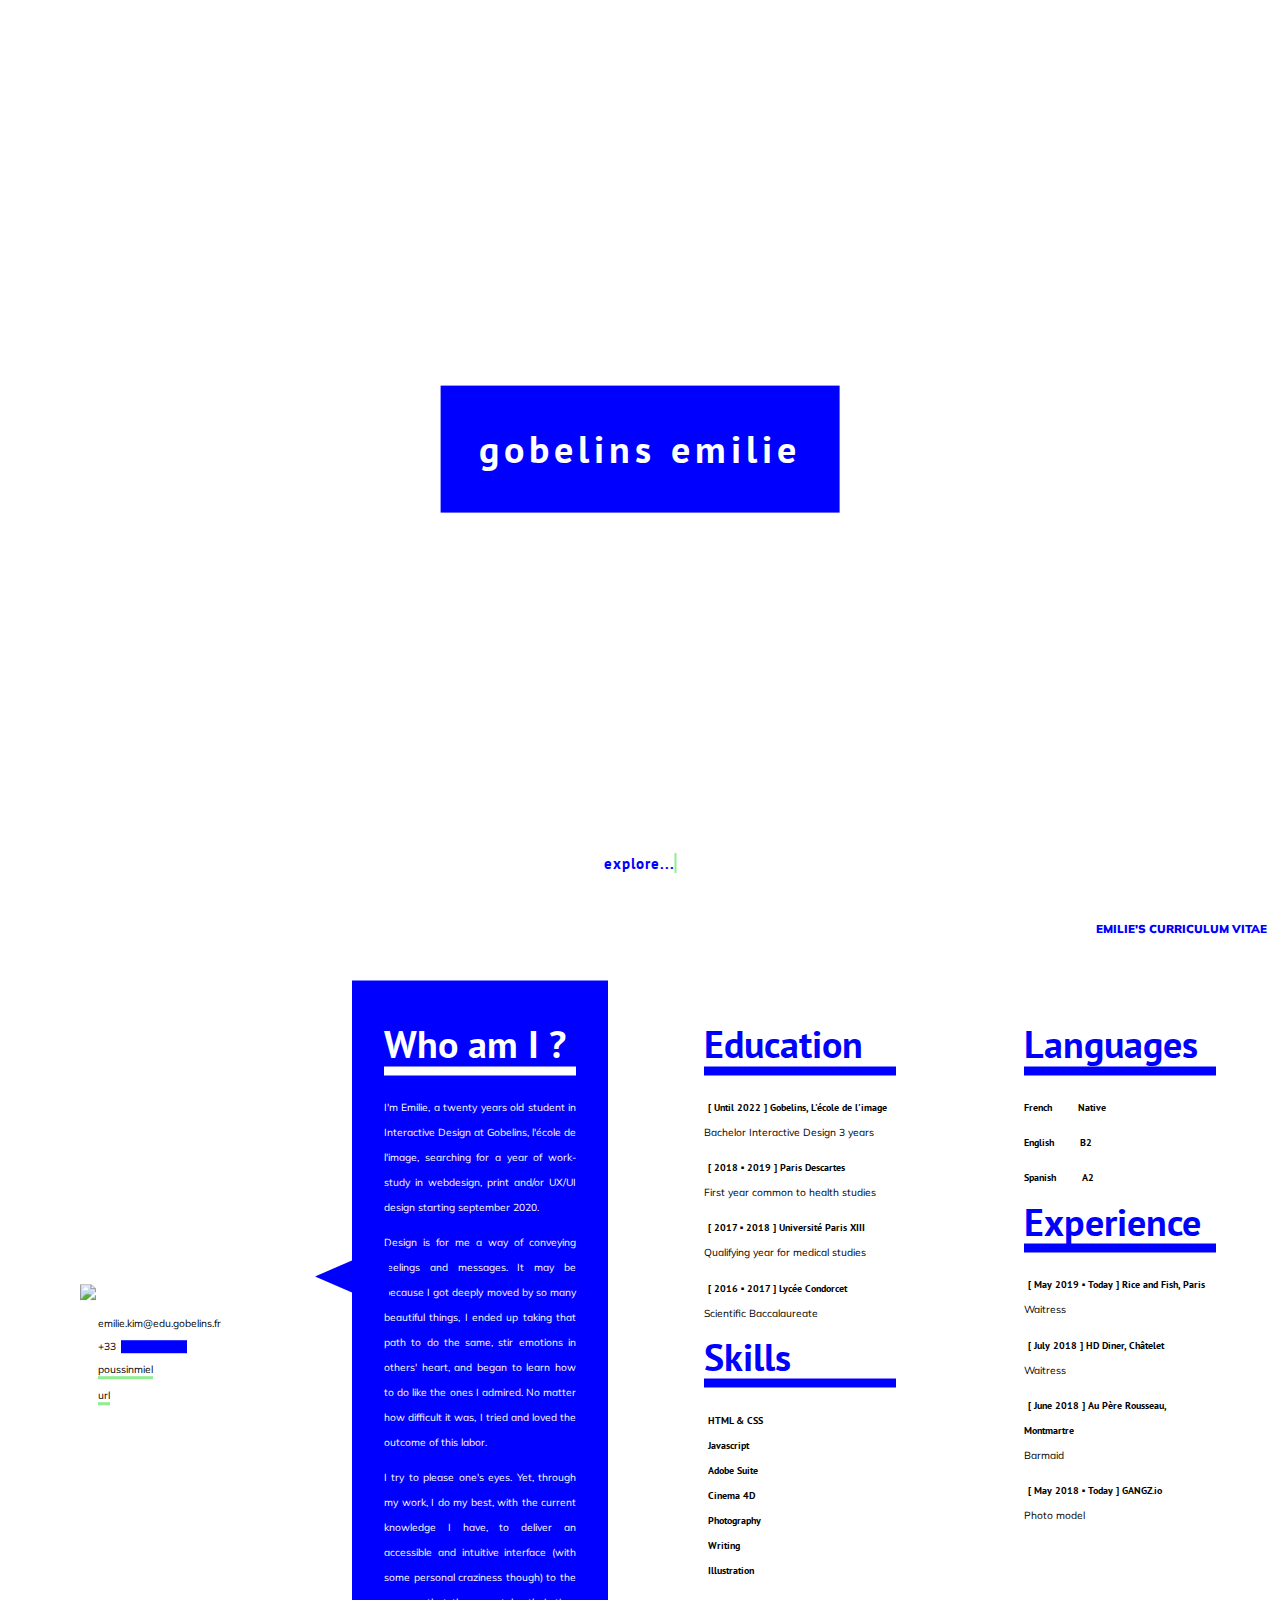
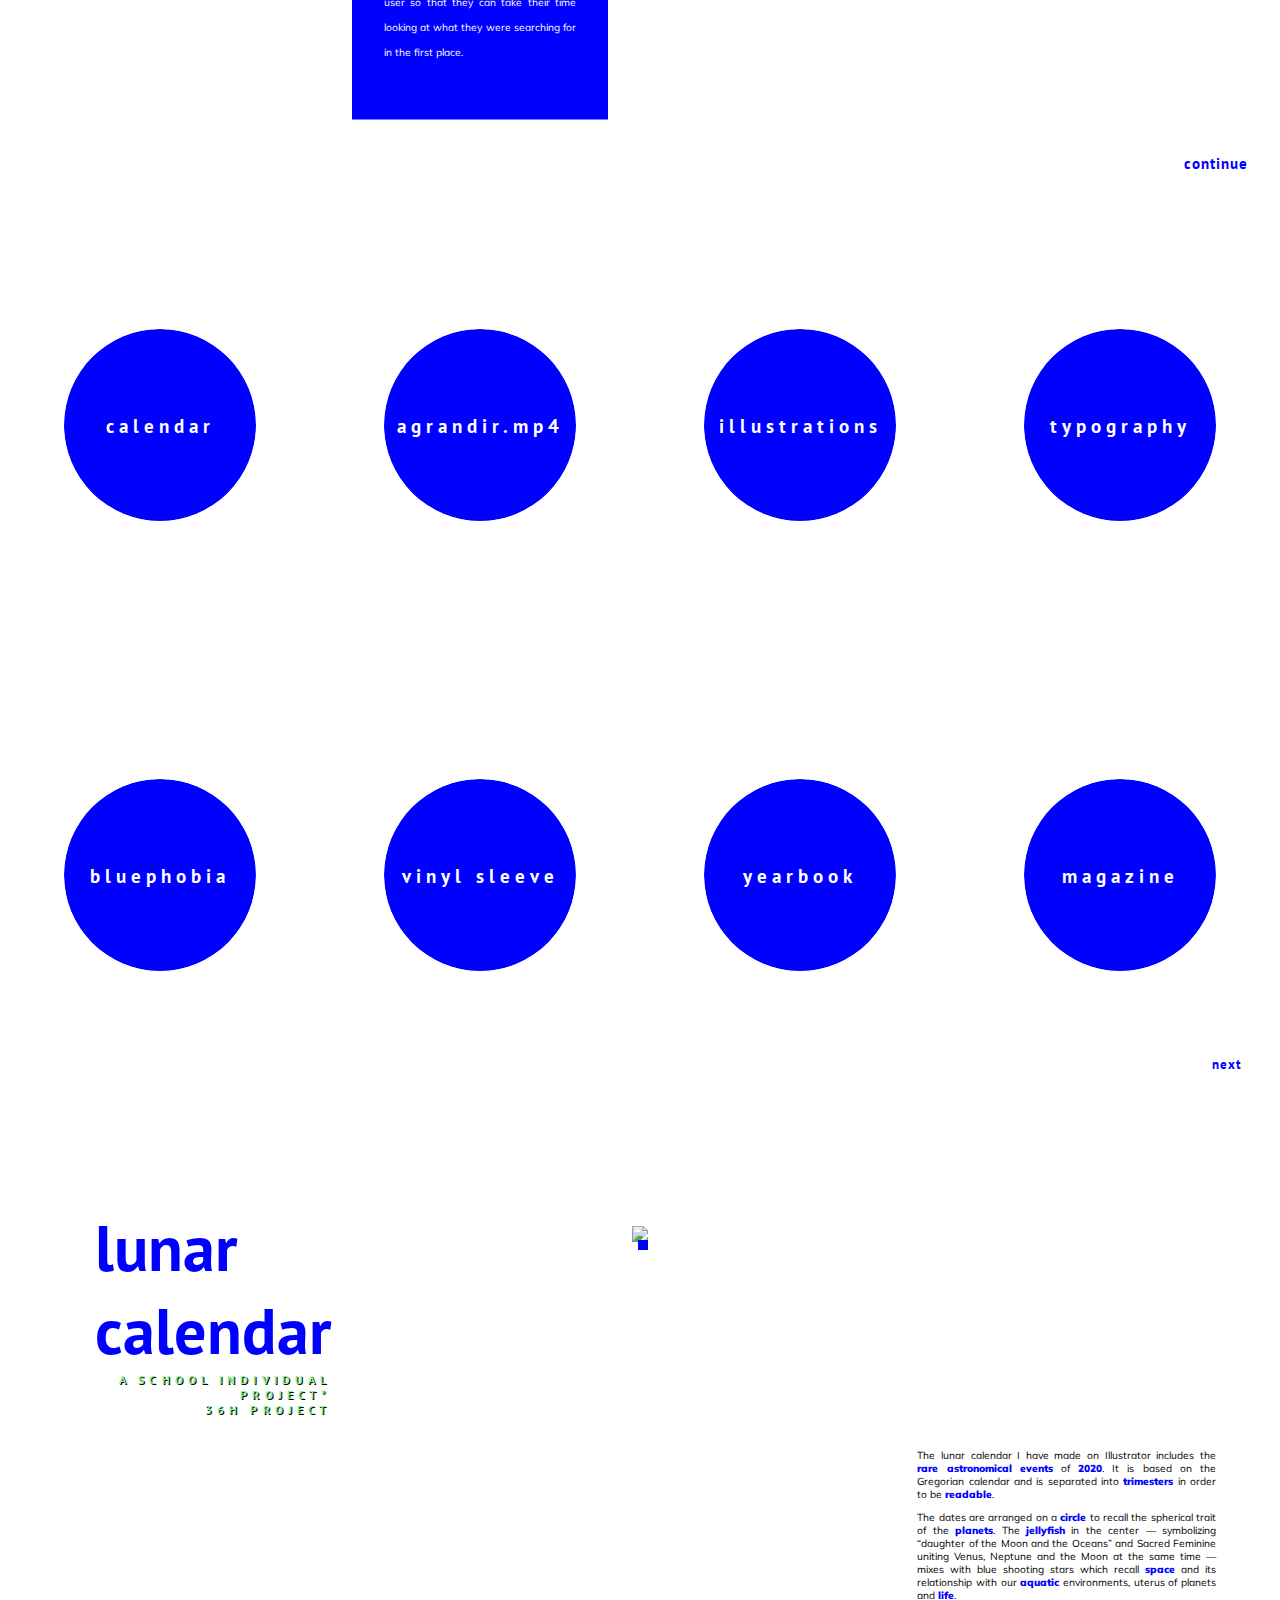
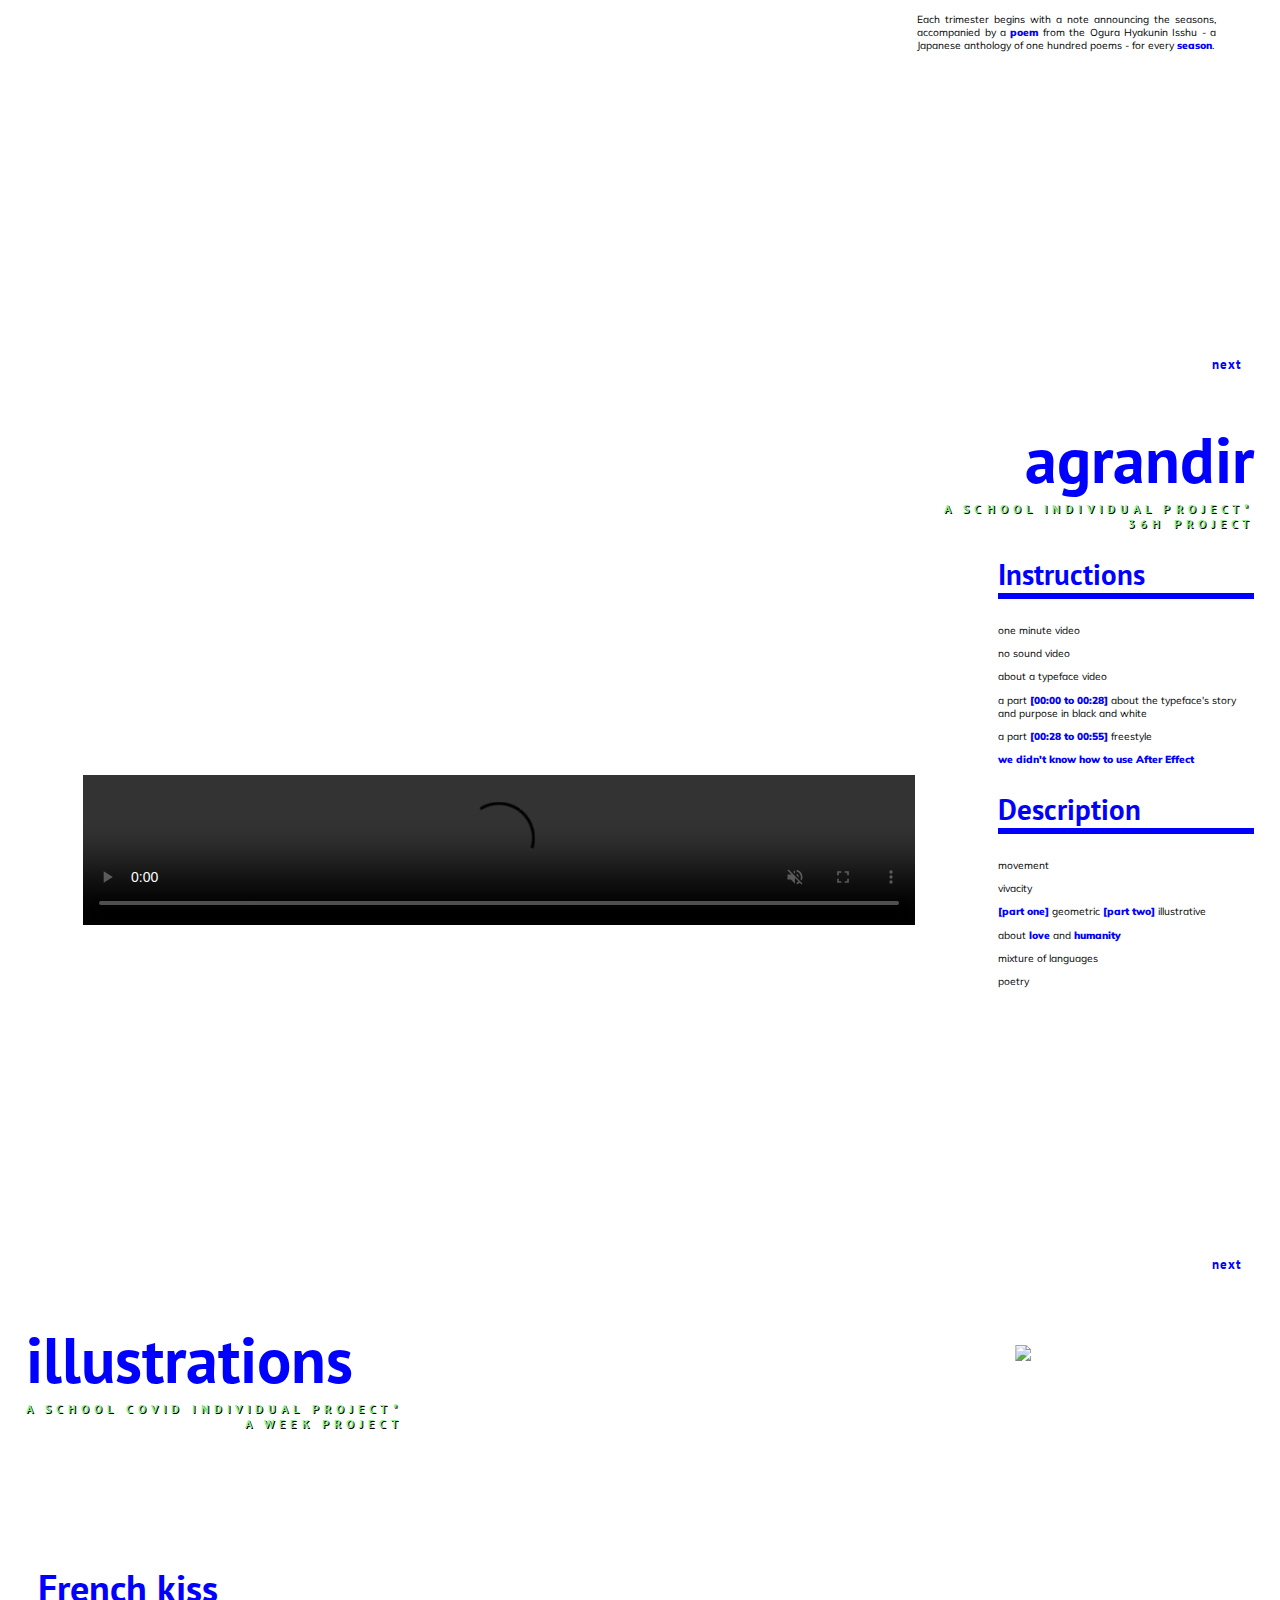
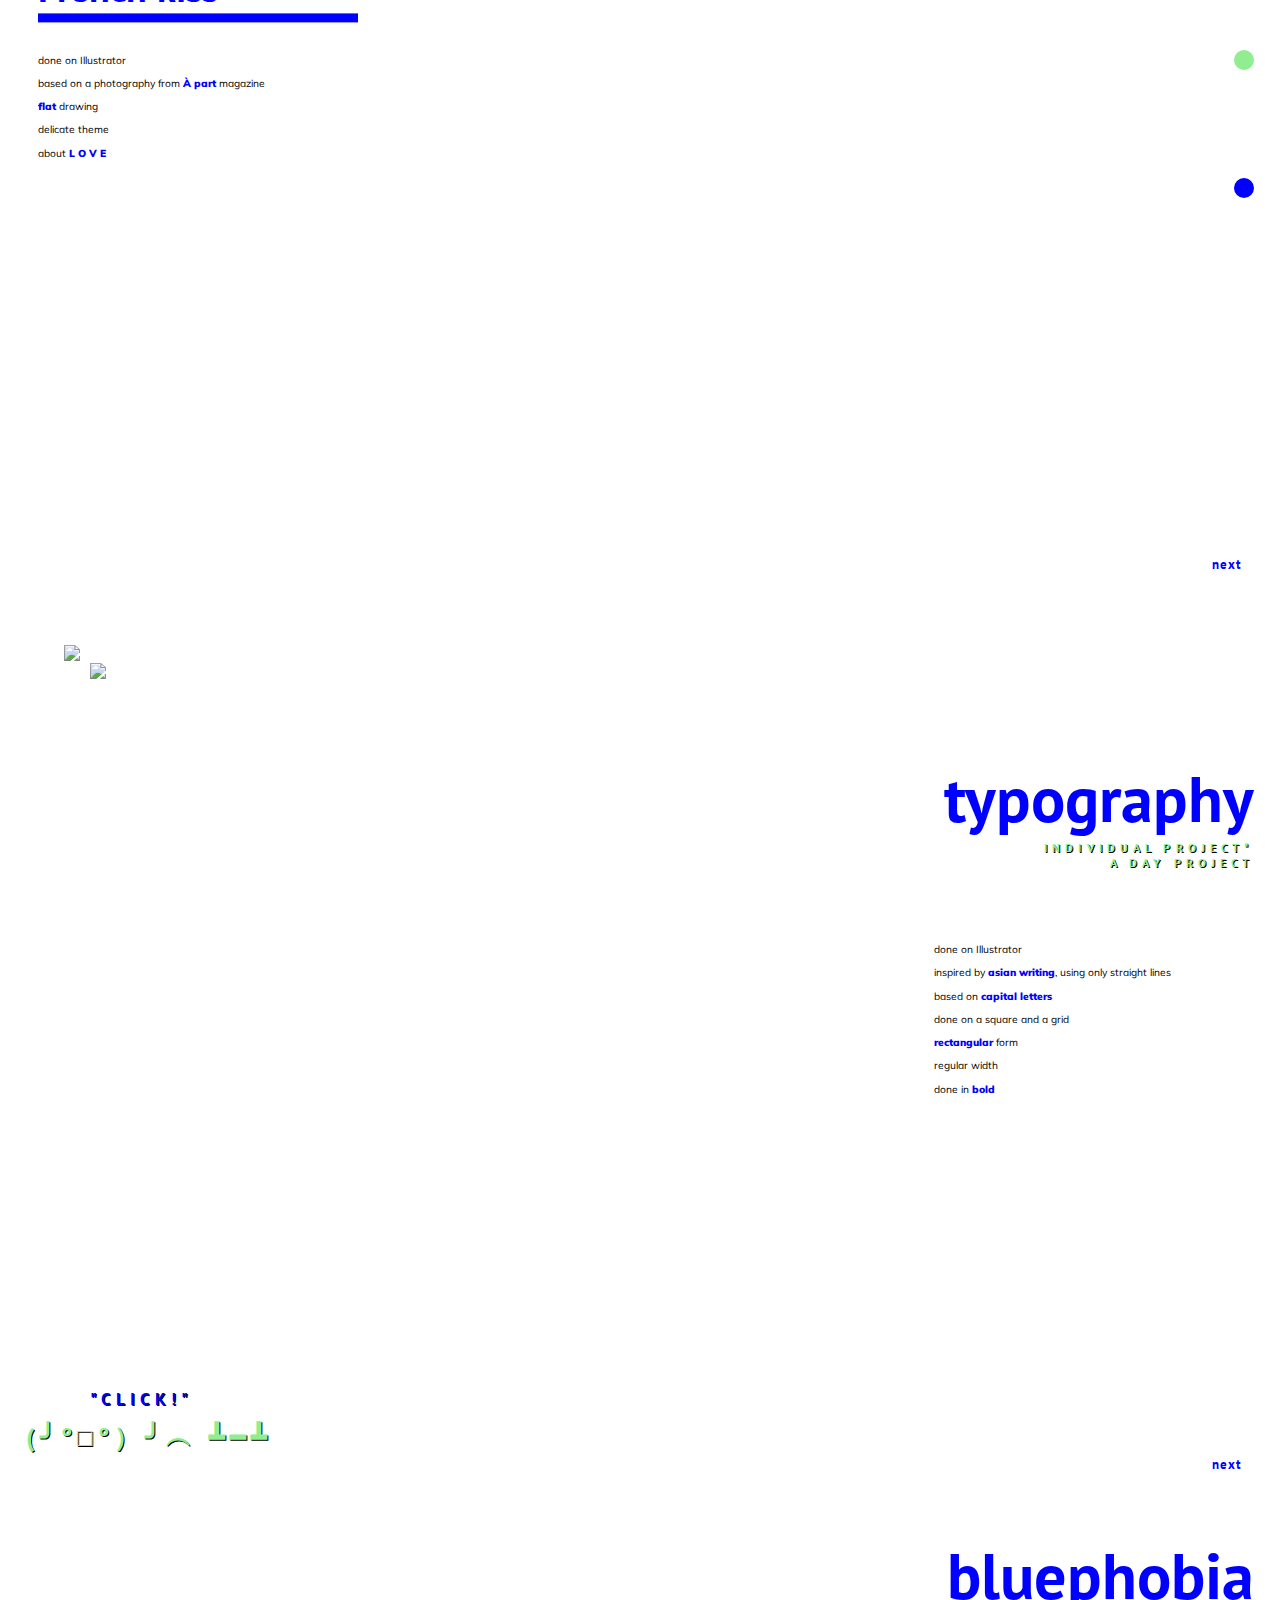
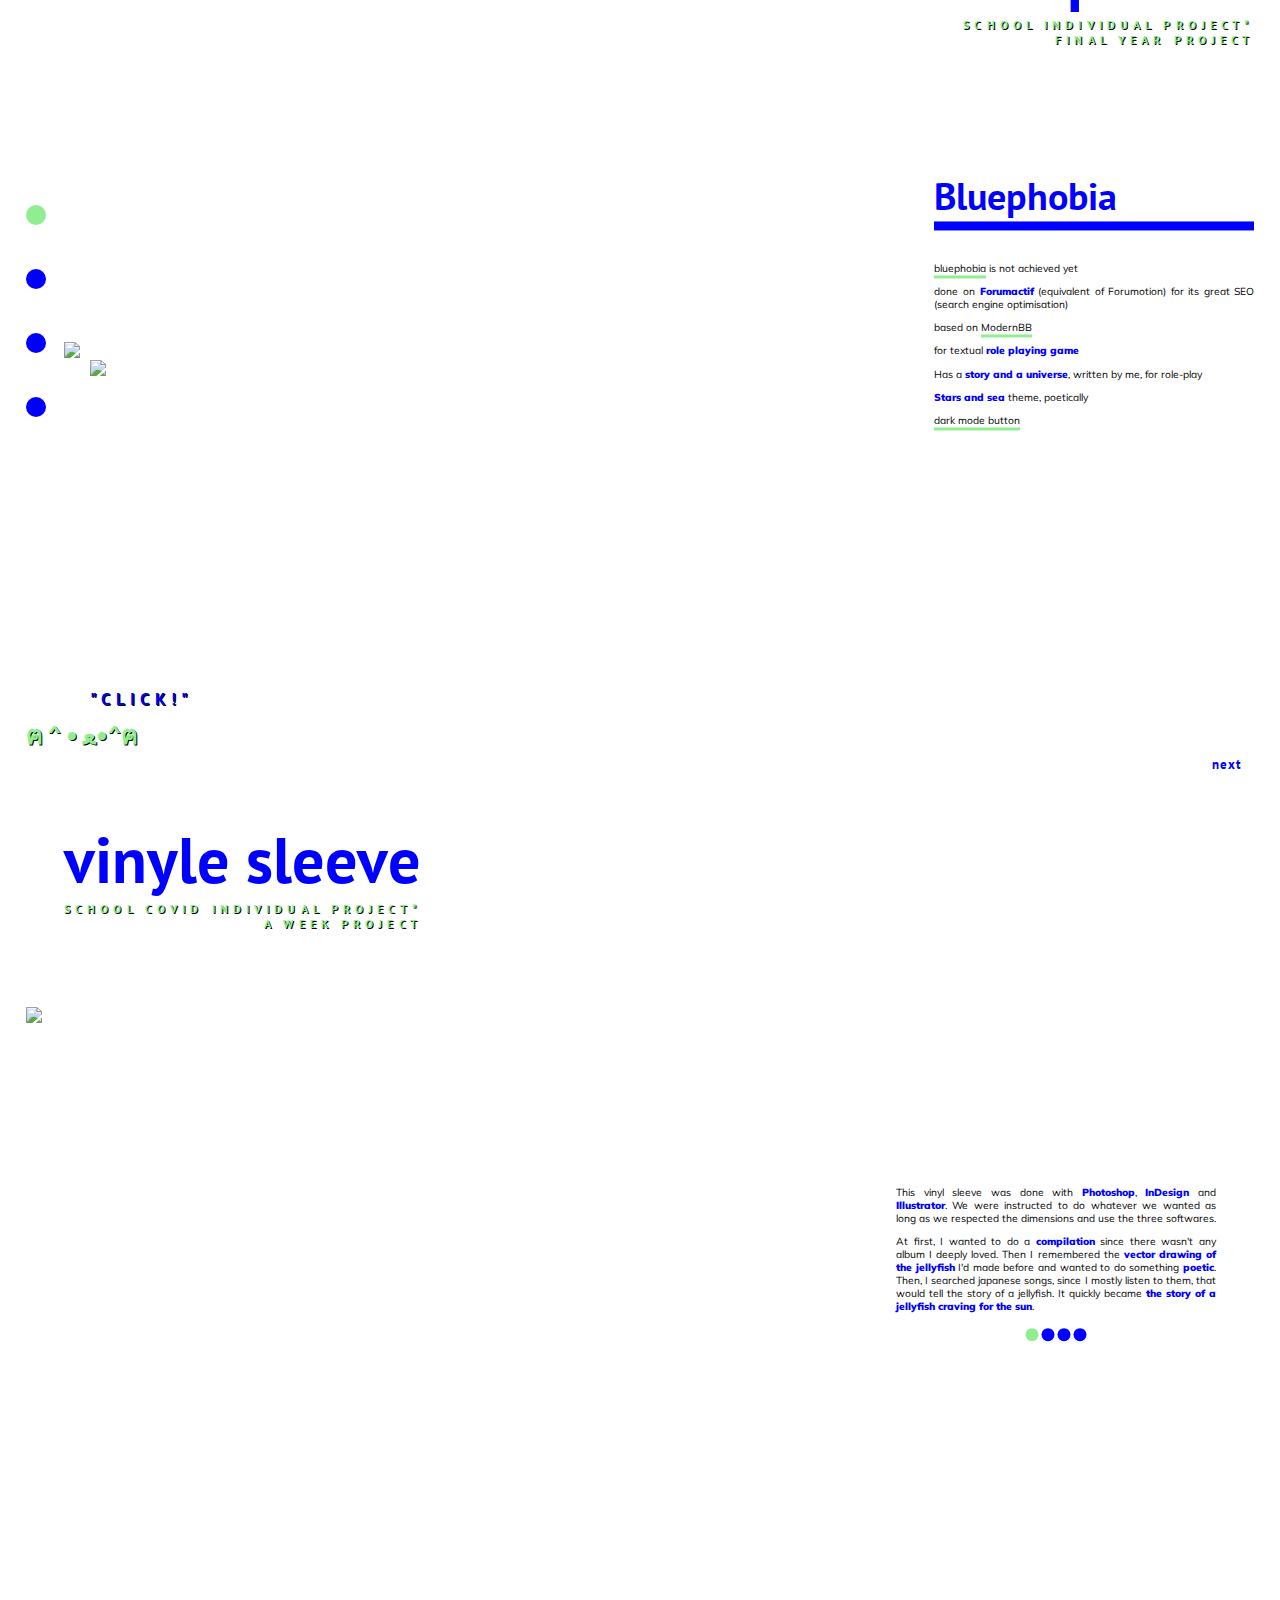
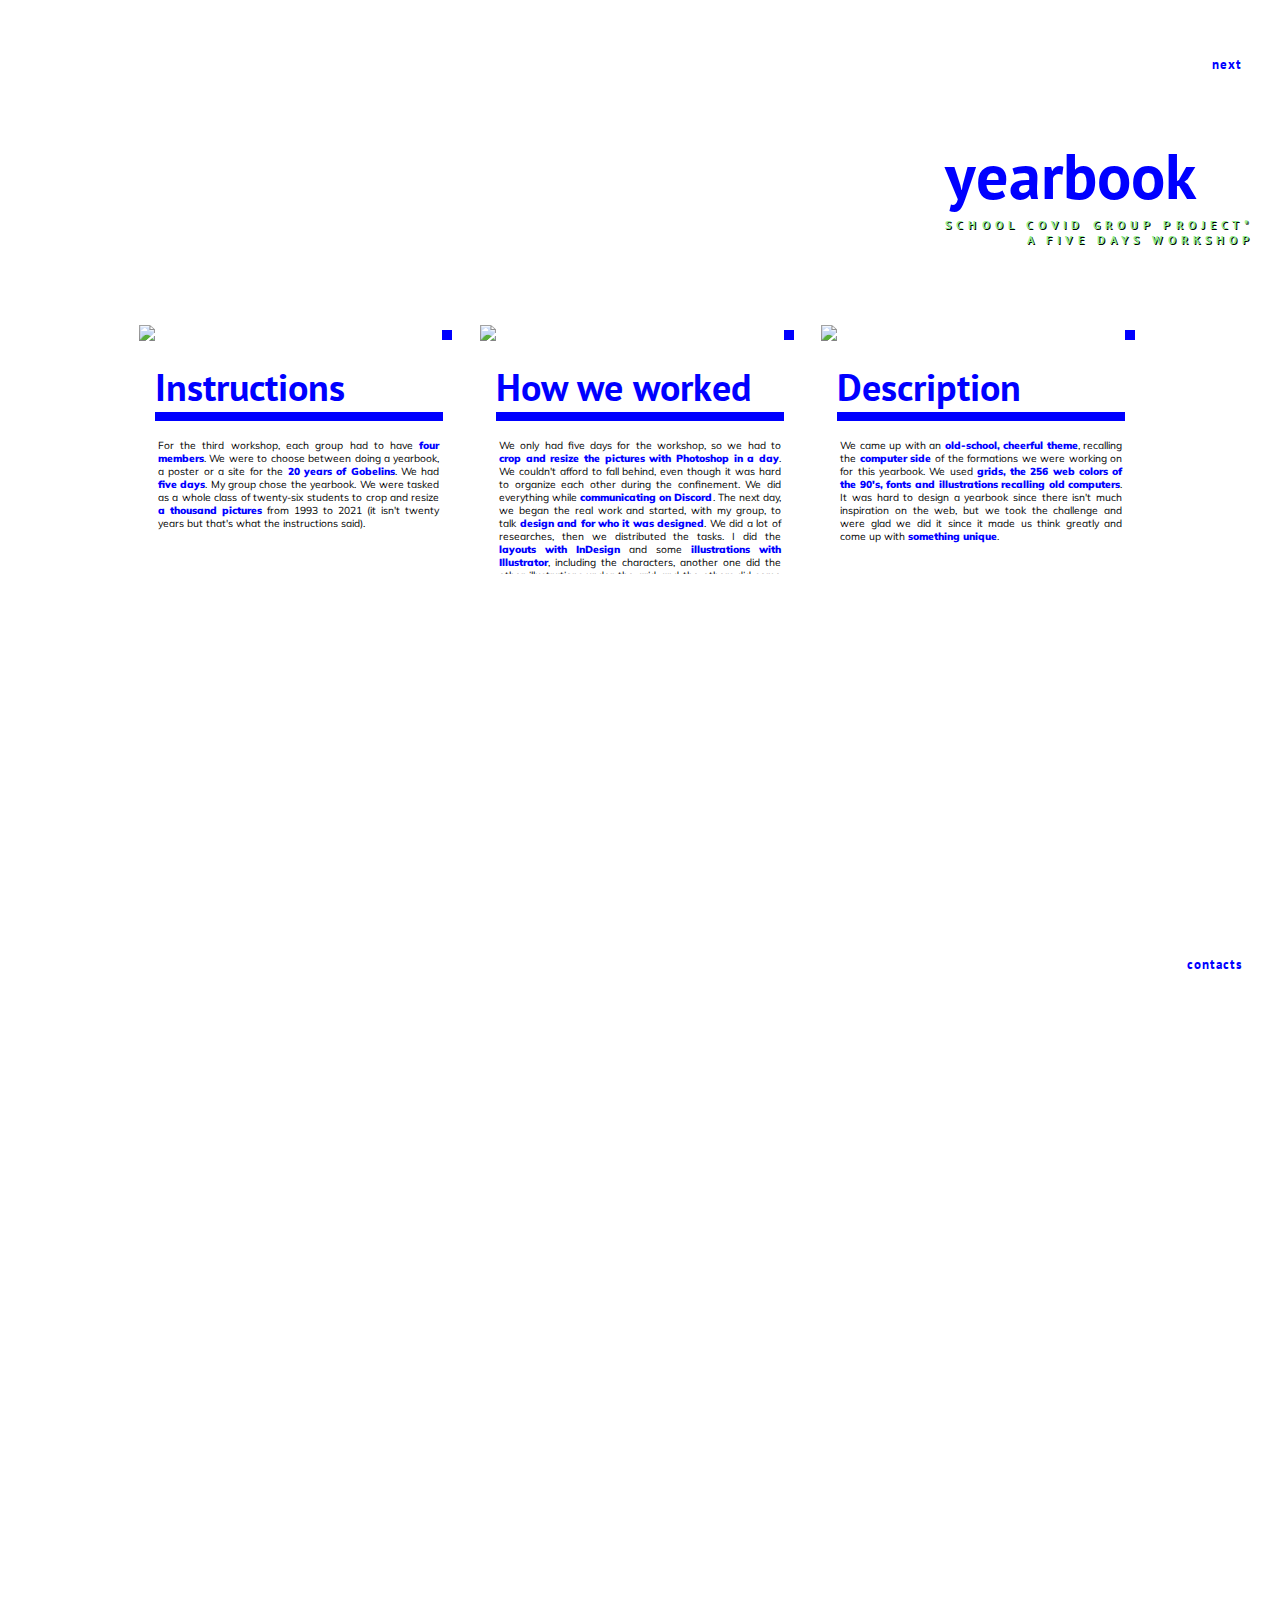
==== index.html @ 6d6feb64 "Update index.html" ====
<!DOCTYPE html>
<html>
<head>
	<title>Emilie Kim</title>
	<meta charset="UTF-8"/>
	<link rel="stylesheet" type="text/css" href="portfolio.css">
	<link rel="stylesheet" href="https://use.fontawesome.com/releases/v5.7.0/css/all.css" integrity="sha384-lZN37f5QGtY3VHgisS14W3ExzMWZxybE1SJSEsQp9S+oqd12jhcu+A56Ebc1zFSJ" crossorigin="anonymous">
	<link href="https://fonts.googleapis.com/css2?family=Muli:wght@400;900&display=swap" rel="stylesheet"> 
	<link href="https://fonts.googleapis.com/css2?family=PT+Sans:wght@700&display=swap" rel="stylesheet"> 
</head>
<body>
<div class="header" id="header_url">
		<h1 class="title">Gobelins <i class="fas fa-times"></i> Emilie</h1>
		<div class="explore" onclick="smoothScroll(document.getElementById('curriculum'))"><div style="display:flex; cursor:pointer">explore <span>...</span></div></div>
</div>

<div class="curriculum" id="curriculum">
		<h1 class="title_cv"><i class="fas fa-adjust"></i> emilie's curriculum vitae</h1>

		<div class="curriculum one">
			<div class="cadre">
			<img src="https://zupimages.net/up/20/22/supc.jpg"/>
			<div class="contacts">
				<p><i class="far fa-envelope"></i> emilie.kim@edu.gobelins.fr</p>
				<p><i class="fas fa-mobile-alt"></i> +33 <span style="background:blue; width:max-content; color:blue; margin-left:5px;">7 82 48 01 87</span>
				</p>
				<p>
					<i class="fab fa-instagram" style="font-weight: normal"></i>
					<a href="https://www.instagram.com/poussinmiel/" target="_blank" class="tooltip">poussinmiel<span class="tooltiptext">Instagram</span></a>
				</p>
				<p><i class="fab fa-linkedin"></i>
					<a href="https://www.linkedin.com/in/emilie-kim/" target="_blank" class="tooltip">url<span class="tooltiptext">LinkedIn</span></a>
				</p>
			</div>
		</div>
		</div>

		<div class="curriculum two">
			<div class="cadre">
				<div class="textarea">
					<h2>Who am I ?</h2>
					<p>I'm Emilie, a twenty years old student in Interactive Design at Gobelins, l'école de l'image, searching for a year of work-study in webdesign, print and/or UX/UI design starting september 2020.</p>
					<p>Design is for me a way of conveying feelings and messages. It may be because I got deeply moved by so many beautiful things, I ended up taking that path to do the same, stir emotions in others' heart, and began to learn how to do like the ones I admired. No matter how difficult it was, I tried and loved the outcome of this labor.</p>
					<p>I try to please one's eyes. Yet, through my work, I do my best, with the current knowledge I have, to deliver an accessible and intuitive interface (with some personal craziness though) to the user so that they can take their time looking at what they were searching for in the first place.</p>
					<p></p>
				</div>
			</div>
		</div>
		<div class="curriculum three">
			<div class="cadre">
				<div class="texte">
					<h2>Education</h2>
					<p><i class="fas fa-plus"></i>
						<span>[ Until 2022 ] Gobelins, L'école de l'image</span>
							<br>Bachelor Interactive Design 3 years
					</p>
					<p><i class="fas fa-plus"></i>
						<span>[ 2018 ▪ 2019 ] Paris Descartes</span><br>
							First year common to health studies
					</p>
					<p><i class="fas fa-plus"></i>
						<span>[ 2017 ▪ 2018 ] Université Paris XIII</span><br>
							Qualifying year for medical studies
					</p>
					<p><i class="fas fa-plus"></i>
						<span>[ 2016 ▪ 2017 ] Lycée Condorcet</span><br>
							Scientific Baccalaureate
					</p>

				<h2>Skills</h2>
				<i class="fas fa-times"></i> <span>HTML & CSS</span><br>
				<i class="fas fa-times"></i> <span>Javascript</span><br>
				<i class="fas fa-times"></i> <span>Adobe Suite</span><br>
				<i class="fas fa-times"></i> <span>Cinema 4D</span><br>
				<i class="fas fa-times"></i> <span>Photography</span><br>
				<i class="fas fa-times"></i> <span>Writing</span><br>
				<i class="fas fa-times"></i> <span>Illustration</span><br>
				</div>
			</div>
		</div>
		<div class="curriculum four">
			<div class="cadre">
				<div class="texte">
					<h2>Languages</h2>
					<p><span>French</span> <i class="fas fa-minus"></i> <i class="fas fa-minus"></i> <i class="fas fa-minus"></i> <i class="fas fa-minus"></i> <i class="fas fa-minus"></i> <i class="fas fa-minus"></i> <span>Native</span></p>
					<p><span>English</span> <i class="fas fa-minus"></i> <i class="fas fa-minus"></i> <i class="fas fa-minus"></i> <i class="fas fa-minus"></i> <i class="fas fa-minus" style="color:blue; text-shadow: none"></i> <i class="fas fa-minus" style="color:blue; text-shadow: none"></i> <span>B2</span></p>
					<p><span>Spanish</span> <i class="fas fa-minus"></i> <i class="fas fa-minus"></i> <i class="fas fa-minus" style="color:blue; text-shadow: none"></i> <i class="fas fa-minus" style="color:blue; text-shadow: none"></i> <i class="fas fa-minus" style="color:blue; text-shadow: none"></i> <i class="fas fa-minus" style="color:blue; text-shadow: none"></i> 
						<span>A2</span></p>

				<h2>Experience</h2>
					<p><i class="fas fa-plus"></i>
						<span>[ May 2019 ▪ Today ] Rice and Fish, Paris</span>
							<br>Waitress
					</p>
					<p><i class="fas fa-plus"></i>
						<span>[ July 2018 ] HD Diner, Châtelet</span><br>
							Waitress
					</p>
					<p><i class="fas fa-plus"></i>
						<span>[ June 2018 ] Au Père Rousseau, Montmartre</span><br>
							Barmaid
					</p>
					<p><i class="fas fa-plus"></i>
						<span>[ May 2018 ▪ Today ] GANGZ.io</span><br>
							Photo model
					</p>
				</div>
			</div>
		</div>
		<div class="explore" style="left:auto; right:0vw; cursor:pointer" onclick="smoothScroll(document.getElementById('projets'))">continue <i class="far fa-hand-pointer" style="transform:rotate(180deg);color: lightgreen;text-shadow: 1px 1px 0px blue;font-weight:900;"></i></div>

</div>

<div class="page_projet" id="projets">
		<div class="projet_ligne">

			<div class="projet">
				<div class="cover_projet" id="calendar">
					<div class="titre_projet"><h1>Calendar</h1></div>
					<div class="img_projet">
						<a onclick="smoothScroll(document.getElementById('calendar_url'))"><img src="https://zupimages.net/up/20/22/ii6h.jpg"/></a>
					</div>
				</div>
			</div>
			<div class="projet">
				<div class="cover_projet" id="agrandir">
					<div class="titre_projet"><h1>Agrandir.mp4</h1></div>
					<div class="img_projet">
						<a onclick="smoothScroll(document.getElementById('agrandir_url'))"><img src="https://zupimages.net/up/20/22/q0dm.jpg"/></a>
					</div>
				</div>
			</div>
			<div class="projet">
				<div class="cover_projet" id="illustrations">
					<div class="titre_projet"><h1>Illustrations</h1></div>
					<div class="img_projet">
						<a onclick="smoothScroll(document.getElementById('illustrations_url'))"><img src="https://zupimages.net/up/20/22/isj7.jpg"/></a>
					</div>
				</div>
			</div>
			<div class="projet">
				<div class="cover_projet" id="typo">
					<div class="titre_projet"><h1>Typography</h1></div>
					<div class="img_projet">
						<a onclick="smoothScroll(document.getElementById('typo_url'))"><img src="https://zupimages.net/up/20/23/hi79.jpg"/></a>
					</div>
				</div>
			</div>

		</div>

		<div class="projet_ligne">

			<div class="projet">
				<div class="cover_projet" id="bluephobia">
					<div class="titre_projet"><h1>Bluephobia</h1></div>
					<div class="img_projet">
						<a onclick="smoothScroll(document.getElementById('bluephobia_url'))"><img src="https://zupimages.net/up/20/22/5bxu.jpg"/></a>
					</div>
				</div>
			</div>
			<div class="projet">
				<div class="cover_projet" id="vinyle">
					<div class="titre_projet"><h1>Vinyl sleeve</h1></div>
					<div class="img_projet">
						<a onclick="smoothScroll(document.getElementById('vinyle_url'))"><img src="https://zupimages.net/up/20/22/iyqs.jpg"/></a>
					</div>
				</div>
			</div>
			<div class="projet">
				<div class="cover_projet" id="yearbook">
					<div class="titre_projet"><h1>Yearbook</h1></div>
					<div class="img_projet">
						<a onclick="smoothScroll(document.getElementById('yearbook_url'))"><img src="https://zupimages.net/up/20/22/mion.jpg"/></a>
					</div>
				</div>
			</div>
			<div class="projet">
				<div class="cover_projet" id="magazine">
					<div class="titre_projet"><h1>Magazine</h1></div>
					<div class="img_projet">
						<img src="#"/>
					</div>
				</div>
			</div>
</div>
<div class="back">
	<i onclick="smoothScroll(document.getElementById('curriculum'))" title="curriculum vitae" class="far fa-id-card"></i>
</div>

<div style="position: absolute; height:1000%; top:0vh; left:1vw; z-index:999">
		<div class="nav">
			<div style="position:relative">
				<i class="fas fa-compass" onclick="active()" title="summary"></i>
				<div class="nav_contain" id="nav_contain">
					<div style="margin: 0 auto; width: 23vw;">
						<div id="home-pt">
							<span onclick="smoothScroll(document.getElementById('header_url'))">home</span>
						</div>
					<div id="curriculum-pt">
						<span onclick="smoothScroll(document.getElementById('curriculum'))">cv</span>
					</div>
					<div id="summary-pt">
						<span onclick="smoothScroll(document.getElementById('projets'))">summary</span>
					</div>
					<div id="calendar-pt">
						<span onclick="smoothScroll(document.getElementById('calendar_url'))">calendar</span>
					</div>
					<div id="agrandir-pt">
						<span onclick="smoothScroll(document.getElementById('agrandir_url'))">agrandir</span>
					</div>
				</div>

				<div style="margin: 0 auto; width: 23vw;">
					<div id="illustrations-pt">
						<span onclick="smoothScroll(document.getElementById('illustrations_url'))">illustrations</span>
					</div>
					<div id="typo-pt">
						<span onclick="smoothScroll(document.getElementById('typo_url'))">typography</span>
					</div>
					<div id="bluephobia-pt">
						<span onclick="smoothScroll(document.getElementById('bluephobia_url'))">bluephobia</span>
					</div>
					<div id="vinyle-pt">
						<span onclick="smoothScroll(document.getElementById('vinyle_url'))">vinyle sleeve</span>
					</div>
					<div id="yearbook-pt">
						<span onclick="smoothScroll(document.getElementById('yearbook_url'))">yearbook</span>
					</div>
				</div>

				</div>
			</div>
		</div>
	</div>
<div class="next"><span onclick="smoothScroll(document.getElementById('calendar_url'))">next</span> <i class="fas fa-forward" style="font-weight:900; color:lightgreen; text-shadow: 1px 1px 0px blue;"></i></div>
</div>


<div class="calendar" id="calendar_url">
	<div class="calendar_page">
		<div class="calendar_column" id="col_one">
			<div class="calendar_title">
				<h1><i class="fas fa-plus"></i> lunar<br>calendar</h1>
				<h2 class="exercice">a school individual project*<br>36h project</h2>
			</div>
		</div>
		<div class="calendar_column"><div style="position: relative;height: 100%;top: 50vh;margin: 0 auto;transform:translateY(-50%);width: max-content;"><img src="https://zupimages.net/up/20/22/zllh.jpg"><a href="https://zupimages.net/up/20/22/zllh.jpg" target="_blank"><i class="fas fa-expand"></i></a></div></div>
		<div class="calendar_column" id="col_two">
			<div class="desc">
				<p>The lunar calendar I have made on Illustrator includes the <v>rare astronomical events</v> of <v>2020</v>. It is based on the Gregorian calendar and is separated into <v>trimesters</v> in order to be <v>readable</v>.</p>
				<p>The dates are arranged on a <v>circle</v> to recall the spherical trait of the <v>planets</v>. The <v>jellyfish</v> in the center — symbolizing “daughter of the Moon and the Oceans” and Sacred Feminine uniting Venus, Neptune and the Moon at the same time — mixes with blue shooting stars which recall <v>space</v> and its relationship with our <v>aquatic</v> environments, uterus of planets and <v>life</v>.</p>
				<p>Each trimester begins with a note announcing the seasons, accompanied by a <v>poem</v> from the Ogura Hyakunin Isshu - a Japanese anthology of one hundred poems - for every <v>season</v>.</p>
			</div>
		</div>
	</div>
	<div class="next"><span onclick="smoothScroll(document.getElementById('agrandir_url'))">next</span> <i class="fas fa-forward"></i></div>
</div>

<div class="agrandir" id="agrandir_url">
	<div class="agrandir_page">
		<div style="position: absolute; top:2%; right:2%;width:100%">
			<h1><i class="fas fa-plus"></i> agrandir</h1>
			<h2 class="exercice">a school individual project*<br>36h project</h2>
			<div class="agrd_desc"><h2 class="agrd_h">Instructions <i class="far fa-closed-captioning"></i></h2>
				<p><i class="fas fa-plus"></i> one minute video</p>
				<p><i class="fas fa-plus"></i> no sound video</p>
				<p><i class="fas fa-plus"></i> about a typeface video</p>
				<p><i class="fas fa-times"></i> a part <v>[00:00 to 00:28]</v> about the typeface's story and purpose in black and white</p>
				<p><i class="fas fa-times"></i> a part <v>[00:28 to 00:55]</v> freestyle</p>
				<p><i class="fas fa-times"></i> <v> we didn't know how to use After Effect</v></p>
				<h2 class="agrd_h">Description <i class="fas fa-film"></i></h2>
				<p><i class="fas fa-plus"></i> movement</p>
				<p><i class="fas fa-plus"></i> vivacity</p>
				<p><i class="fas fa-plus"></i> <v>[part one]</v> geometric <v>[part two]</v> illustrative</p>
				<p><i class="fas fa-plus"></i> about <v>love</v> and <v>humanity</v></p>
				<p><i class="fas fa-plus"></i> mixture of languages</p>
				<p><i class="fas fa-plus"></i> poetry</p>
			</div>
		</div>
		<video width="65%" height="auto" preload autoplay loop muted controls id="agrd_vid">
  			<source src="agrandir.mp4" type="video/mp4">
  			Your browser does not support the video tag.
		</video> 
	</div>
	<div class="next"><span onclick="smoothScroll(document.getElementById('illustrations_url'))">next</span> <i class="fas fa-forward"></i></div>
</div>


<div class="illustrations" id="illustrations_url">
	<div class="illu_title"><h1><i class="fas fa-plus"></i> illustrations</h1>
	    <div id="exo-2"><h2 class="exercice">a school covid individual project*<br>a week project</h2></div>
	</div>
	<section class="tabs">
	    <input id="tab-1" type="radio" name="radio" class="tab-selector-1" checked="checked">
	    <label id="lab-1"></label>
	    <input id="tab-2" type="radio" name="radio" class="tab-selector-2">
	    <label id="lab-2"></label>

		<div class="illu">
			<div class="illu-1">
				<img src="https://zupimages.net/up/20/22/kdw9.png">
			</div>
			<div class="illu-2">
				<img src="https://zupimages.net/up/20/22/2e96.png">
			</div>
		</div>

		<div class="illu_desc">
			<div class="illu_desc-1">
				<h2 style="color:blue; padding: 0">French kiss <i class="fas fa-teeth-open"></i></h2>
					<p><i class="fas fa-plus"></i> done on Illustrator</p>
					<p><i class="fas fa-plus"></i> based on a photography from <v>À part</v> magazine</p>
					<p><i class="fas fa-plus"></i> <v>flat</v> drawing</p>
					<p><i class="fas fa-plus"></i> delicate theme</p>
					<p><i class="fas fa-plus"></i> about <v>L O V E</v></p>
				</div>
				<div class="illu_desc-2">
					<h2 style="color:blue; padding: 0">Bird love <i class="fas fa-dove"></i></h2>
					<p><i class="fas fa-plus"></i> done on illustrator</p>
					<p><i class="fas fa-plus"></i> based on the first picture</p>
					<p><i class="fas fa-plus"></i> <v>bird-like</v> colors</p>
					<p><i class="fas fa-plus"></i> dreamlike theme</p>
					<p><i class="fas fa-plus"></i> about <v>M A D  L O V E</v></p>
				</div>
		</div>
			</section>
	<div class="next"><span onclick="smoothScroll(document.getElementById('typo_url'))">next</span> <i class="fas fa-forward"></i></div>
</div>

<div class="typo" id="typo_url">
	<div class="page_typo">
		<div class="indic_typo">
			<h2 class="exercice" style="font-size:2vw;">(╯°□°）╯︵ ┻━┻</h2>
		</div>
		<div class="typo_title"><h1><i class="fas fa-plus"></i> typography</h1>
	    	<div id="exo-2"><h2 class="exercice">individual project*<br>a day project</h2></div>
		</div>
		<div class="typo_img">
			<img onclick="bold()" src="https://zupimages.net/up/20/23/lzfd.png" id="gate_reg"/>
			<img onclick="bold()" src="https://zupimages.net/up/20/23/5saz.png" id="gate_bold"/>
		</div>
		<div class="desc_typo">
			<p><i class="fas fa-plus"></i> done on Illustrator</p>
			<p><i class="fas fa-plus"></i> inspired by <v>asian writing</v>, using only straight lines</p>
			<p><i class="fas fa-plus"></i> based on <v>capital letters</v></p>
			<p><i class="fas fa-plus"></i> done on a square and a grid</p>
			<p><i class="fas fa-plus"></i> <v>rectangular</v> form</p>
			<p><i class="fas fa-plus"></i> regular width</p>
			<p><i class="fas fa-plus"></i> done in <v>bold</v></p>
		</div>
	</div>
	<div class="next"><span onclick="smoothScroll(document.getElementById('bluephobia_url'))">next</span> <i class="fas fa-forward"></i></div>
</div>

<div class="bluephobia" id="bluephobia_url">
	<div class="page_blue">
		<div class="blue_title"><h1><i class="fas fa-plus"></i> bluephobia</h1>
	    	<div id="exo-2"><h2 class="exercice">school individual project*<br>final year project</h2></div>
		</div>

		<section class="tabs">
	    <input id="tab-1" type="radio" name="radio-set" class="tab-selector-1" checked="checked">
	    <label id="lab-1"></label>

	    <input id="tab-2" type="radio" name="radio-set" class="tab-selector-2">
	    <label id="lab-2"></label>

	    <input id="tab-3" type="radio" name="radio-set" class="tab-selector-3">
	    <label id="lab-3"></label>

	    <input id="tab-4" type="radio" name="radio-set" class="tab-selector-4">
	    <label id="lab-4"></label>

		<div class="blue">
			<div class="blue-1">
				<img onclick="bold()" src="https://zupimages.net/up/20/23/rbkc.jpg"/>
				<img onclick="bold()" src="https://zupimages.net/up/20/23/ks5x.jpg" id="dark"/>
			</div>
			<div class="blue-2">
				<img onclick="bold()" src="https://zupimages.net/up/20/23/e44m.jpg"/>
				<img onclick="bold()" src="https://zupimages.net/up/20/23/8vf9.jpg" id="dark-2"/>
			</div>
			<div class="blue-3">
				<img onclick="bold()" src="https://zupimages.net/up/20/23/a3qn.jpg"/>
				<img onclick="bold()" src="https://zupimages.net/up/20/23/gp01.jpg" id="dark-3"/>
			</div>
			<div class="blue-4">
				<img onclick="bold()" src="https://zupimages.net/up/20/23/1spd.jpg"/>
				<img onclick="bold()" src="https://zupimages.net/up/20/23/px3d.jpg" id="dark-4"/>
			</div>
		</div>

		<div class="blue_desc">
			<div class="blue_desc-1">
				<h2 style="color:blue; padding: 0">Bluephobia <i class="fas fa-water"></i></h2>
					<p><i class="fas fa-plus"></i> <a href="https://bluephobia.forumactif.com/" target="_blank">bluephobia</a> is not achieved yet</p>
					<p><i class="fas fa-plus"></i> done on <v>Forumactif</v> (equivalent of Forumotion) for its great SEO (search engine optimisation)</p>
					<p><i class="fas fa-plus"></i> based on <a href="https://modernbb.forumactif.com/" target="_blank">ModernBB</a></p>
					<p><i class="fas fa-plus"></i> for textual <v>role playing game</v></p>
					<p><i class="fas fa-plus"></i> Has a <v>story and a universe</v>, written by me, for role-play</p>
					<p><i class="fas fa-plus"></i> <v>Stars and sea</v> theme, poetically</p>
					<p><i class="fas fa-plus"></i> <a class="tooltip">dark mode button<span class="tooltiptext"><img src="darkmode.jpg"/></span></a></p>
				</div>
				<div class="blue_desc-2">
					<h2 style="color:blue; padding: 0">Index <i class="fas fa-code"></i></h2>
					<p><i class="fas fa-plus"></i> This part gathers <v>all the informations</v> on the forum as well as the forums dedicated to the <v>textual RPG</v>. Every forums has a <v>description to its right</v>, so that the members don't get lost.</p>
				</div>
				<div class="blue_desc-3">
					<h2 style="color:blue; padding: 0">Topics List <i class="fas fa-code"></i></h2>
					<p><i class="fas fa-plus"></i> List of the topics of one forum, you can find the <v>last person who posted, the views and the answers it has</v>. Some posts are <v>important announcements for members or important informations</v>, like the rules.</p>
				</div>
				<div class="blue_desc-4">
					<h2 style="color:blue; padding: 0">Topic <i class="fas fa-code"></i></h2>
					<p><i class="fas fa-plus"></i> Has a <v>font-size slider</v> for those who have a hard time reading.</p>
					<p><i class="fas fa-plus"></i> This is where <v>every member can post</v>. While the founder and the moderators post <v>important informations</v>, like the rules or matters regarding Bluephobia, members mostly <v>write about the character they embody and their story<v>.</p>
					<p><i class="fas fa-plus"></i> <v>Every member has a character they embody</v>, wether it's created of existing (like Harry Potter). Two members or more then <v>write a story together</v>, while respecting the context of the forum, which is an obligation. They generally write a meeting between their own character then developp their relationship. The goal is, mostly, <v>to create the story of their character</v> inside a universe the forum, like Bluephobia, gives.</p>
				</div>
		</div>
			</section>
			<div class="indic_typo">
			<h2 class="exercice" style="font-size:2vw;">ฅ^•ﻌ•^ฅ</h2>
		</div>
</div>
<div class="next"><span onclick="smoothScroll(document.getElementById('vinyle_url'))">next</span> <i class="fas fa-forward"></i></div>
</div>

<div class="vinyle" id="vinyle_url">
	<div class="page_vinyle">
		<div class="vinyle_title"><h1><i class="fas fa-plus"></i> vinyle sleeve</h1>
	    	<div id="exo-2"><h2 class="exercice">school covid individual project*<br>a week project</h2></div>
		</div>
		<div class="vinyle_slider">
  			<img class="vinyle_img fading" src="https://zupimages.net/up/20/23/8csr.jpg">
  			<img class="vinyle_img fading" src="https://zupimages.net/up/20/23/qoh4.jpg">
  			<img class="vinyle_img fading" src="https://zupimages.net/up/20/23/biaa.jpg">
  			<img class="vinyle_img fading" src="https://zupimages.net/up/20/23/gomf.jpg">
  			
		</div>

		<div class="desc_vinyle">
			
			<p>This vinyl sleeve was done with <v>Photoshop</v>, <v>InDesign</v> and <v>Illustrator</v>. We were instructed to do whatever we wanted as long as we respected the dimensions and use the three softwares.</p>
			<p>At first, I wanted to do a <v>compilation</v> since there wasn't any album I deeply loved. Then I remembered the <v>vector drawing of the jellyfish</v> I'd made before and wanted to do something <v>poetic</v>. Then, I searched japanese songs, since I mostly listen to them, that would tell the story of a jellyfish. It quickly became <v>the story of a jellyfish craving for the sun</v>.</p>
			<div class="button_container" style="width:100%">
    			<div class="but_left" onclick="plusDivs(-1)"><i class="fas fa-caret-left"></i></div>
    			<div class="but_right" onclick="plusDivs(1)"><i class="fas fa-caret-right"></i></div>
    			<span class="radio_button demo " onclick="currentDiv(1)"></span>
    			<span class="radio_button demo" style="margin-left:5%" onclick="currentDiv(2)"></span>
    			<span class="radio_button demo" style="margin-left:10%" onclick="currentDiv(3)"></span>
    			<span class="radio_button demo" style="margin-left:15%" onclick="currentDiv(4)"></span>
  			</div>
		</div>
	</div>
<div class="next"><span onclick="smoothScroll(document.getElementById('yearbook_url'))">next</span> <i class="fas fa-forward"></i></div>
</div>

<div class="yearbook" id="yearbook_url">
	<div class="yearbook_page">
		<div class="year_title"><h1><i class="fas fa-plus"></i> yearbook</h1>
	    	<div id="exo-2"><h2 class="exercice">school covid group project*<br>a five days workshop</h2></div>
		</div>
		<div class="year_img">
			<div class="cadre_desc_year">
				<img src="https://zupimages.net/up/20/23/q202.jpg"/>
				<h2 style="color:blue; padding: 0; width:90%; margin:2vh auto">Instructions</h2>
				<div class="desc_year"><span>For the third workshop, each group had to have <v>four members</v>. We were to choose between doing a yearbook, a poster or a site for the <v>20 years of Gobelins</v>. We had <v>five days</v>. My group chose the yearbook. We were tasked as a whole class of twenty-six students to crop and resize <v>a thousand pictures</v> from 1993 to 2021 (it isn't twenty years but that's what the instructions said).</span></div>
				<a class="expand" href="https://zupimages.net/up/20/23/q202.jpg" target="_blank"><i class="fas fa-expand"></i></a>
			</div>
			<div class="cadre_desc_year">
				<img src="https://zupimages.net/up/20/23/9a7b.jpg"/>
				<h2 style="color:blue; padding: 0; width:90%; margin:2vh auto">How we worked</h2>
				<div class="desc_year"><span>We only had five days for the workshop, so we had to <v>crop and resize the pictures with Photoshop in a day</v>. We couldn't afford to fall behind, even though it was hard to organize each other during the confinement. We did everything while <v>communicating on Discord</v>. The next day, we began the real work and started, with my group, to talk <v>design and for who it was designed</v>. We did a lot of researches, then we distributed the tasks. I did the <v>layouts with InDesign</v> and some <v>illustrations with Illustrator</v>, including the characters, another one did the other illustrations under the grid, and the others did some other layouts. We always <v>consulted each other for everything we did</v>. Then, we filled the layouts.</span></div>
				<a class="expand" href="https://zupimages.net/up/20/23/9a7b.jpg" target="_blank"><i class="fas fa-expand"></i></a>
			</div>
			<div class="cadre_desc_year">
				<img src="https://zupimages.net/up/20/23/lj1c.jpg"/>
				<h2 style="color:blue; padding: 0; width:90%; margin:2vh auto">Description</h2>
				<div class="desc_year"><span>We came up with an <v>old-school, cheerful theme</v>, recalling the <v>computer side</v> of the formations we were working on for this yearbook. We used <v>grids, the 256 web colors of the 90's, fonts and illustrations recalling old computers</v>. It was hard to design a yearbook since there isn't much inspiration on the web, but we took the challenge and were glad we did it since it made us think greatly and come up with <v>something unique</v>.</span></div>
				<a class="expand" href="https://zupimages.net/up/20/23/lj1c.jpg" target="_blank"><i class="fas fa-expand"></i></a>
			</div>
		</div>
	</div>
	<div class="next"><span onclick="smoothScroll(document.getElementById('curriculum'))">contacts</span> <i class="far fa-id-card"></i></div>
</div>




<script>
	function active() {
  var active = document.getElementById("nav_contain");
  active.classList.toggle("active");
	} 
</script>

<script>
var slideIndex = 1;
showDivs(slideIndex);

function plusDivs(n) {
  showDivs(slideIndex += n);
}

function currentDiv(n) {
  showDivs(slideIndex = n);
}

function showDivs(n) {
  var i;
  var x = document.getElementsByClassName("vinyle_img");
  var dots = document.getElementsByClassName("demo");
  if (n > x.length) {slideIndex = 1}
  if (n < 1) {slideIndex = x.length}
  for (i = 0; i < x.length; i++) {
    x[i].style.display = "none";  
  }
  for (i = 0; i < dots.length; i++) {
    dots[i].className = dots[i].className.replace(" radio_button_active", "");
  }
  x[slideIndex-1].style.display = "block";  
  dots[slideIndex-1].className += " radio_button_active";
}
</script>
<script>
	function bold() {
  var element = document.getElementById("gate_bold");
  var one = document.getElementById("dark");
  var two = document.getElementById("dark-2");
  var three = document.getElementById("dark-3");
  var four = document.getElementById("dark-4");
  one.classList.toggle("bold");
  two.classList.toggle("bold");
  three.classList.toggle("bold");
  four.classList.toggle("bold");
  element.classList.toggle("bold");
	} 
</script>

<script>
window.smoothScroll = function(target) {
    var scrollContainer = target;
    do { //find scroll container
        scrollContainer = scrollContainer.parentNode;
        if (!scrollContainer) return;
        scrollContainer.scrollTop += 1;
    } while (scrollContainer.scrollTop == 0);
    
    var targetY = 0;
    do { //find the top of target relatively to the container
        if (target == scrollContainer) break;
        targetY += target.offsetTop;
    } while (target = target.offsetParent);
    
    scroll = function(c, a, b, i) {
        i++; if (i > 30) return;
        c.scrollTop = a + (b - a) / 30 * i;
        setTimeout(function(){ scroll(c, a, b, i); }, 20);
    }
    // start scrolling
    scroll(scrollContainer, scrollContainer.scrollTop, targetY, 0);
}
</script>
</body>
</html>
---- portfolio.css ----
body {
	background-image:url(https://zupimages.net/up/20/23/ped7.png);
	background-attachment: fixed;
	font-family:'muli';
	padding:0px;
	margin: 0px;
	display:flex;
	flex-direction: column;
	overflow-x: hidden;
	font-size: 0.8vw;
	text-rendering: optimizelegibility;
	overflow: hidden;
}

a:link, a:visited, a:focus, a:active {
	color:initial;
	text-decoration: none;
	border-bottom:3px solid lightgreen;
}

.tooltip {
  position: relative;
  display: inline-block;
}

.tooltip .tooltiptext {
  visibility: hidden;
  width: 120px;
  background-color: blue;
  color: lightgreen;
  text-align: center;
  border-radius: 6px;
  padding: 5px 0;
  position: absolute;
  z-index: 1;
  bottom: 125%;
  left: 50%;
  margin-left: -60px;
  opacity: 0;
  transition: opacity 0.3s;
  font-weight: 900
}

.tooltip .tooltiptext::after {
  content: "";
  position: absolute;
  top: 100%;
  left: 50%;
  margin-left: -5px;
  border-width: 5px;
  border-style: solid;
  border-color: blue transparent transparent transparent;
}

.tooltip:hover .tooltiptext {
  visibility: visible;
  opacity: 1;
}

.header, .page_projet, .calendar, .agrandir, .illustrations, .typo, .bluephobia, .vinyle, .yearbook, .magazine {
	height:100vh; width:100vw; position: relative
}

.nav {
	position: sticky; top:0; left:0; width:0px;
}

.nav_contain {
	background:blue;
	color:white;
	font-family: 'PT Sans'; font-weight:700;;
	font-size:3vw;
	width:98vw; display: flex;
	transition:0.35s ease-in-out;
	left:-100vw; top:8vh;
	padding:5vh 0; position: relative;
}

.nav_contain span {
	cursor:pointer; 
	transition: 0.25s ease-in-out;
	display: block;
	width:100%;
}

.nav_contain span:hover {
	color:lightgreen;
}

.nav i {
	color:blue; cursor:pointer; position: absolute; top:5vh; left:0vw;
	font-size:1vw; animation:rotate 1s linear infinite;
}

.nav i:hover {
	animation-play-state: paused;
}

.nav_contain span:hover:after {
	content:'\f0d9';
	font-family:'Font Awesome 5 Free';
	font-weight:900; font-size:2vw;
	margin-left:1vw;
	color:lightgreen;
}

.active {
	left:0vw;
}

@keyframes rotate {
	from {transform:rotate(0deg);}
	to {transform:rotate(360deg);}
}

.back {
	position: absolute; top:0vh; left:1vw; height:1000%; z-index:999;
}

.back i {
	color:blue; position:sticky; top:1vh; font-size:1vw; cursor:pointer;
}

.next {
	color:blue; font-size:1vw; width:max-content; position:absolute; bottom:3%; 
	right:3vw; font-family: 'PT Sans'; font-weight:700;; cursor:pointer;
}
.next span {transition: 0.3s ease-in-out; letter-spacing: 1px}

/******************************* HEADER *************************************/

h2 {
	font-family:'PT Sans'; font-weight:700;;
	font-size:3vw;
	border-bottom: 1vh solid;
	padding-bottom: 5%;
	text-align:left;
}

h1.title {
	font-family: 'PT Sans'; font-weight:700;;
	position: absolute;
	left: 50vw;
	top: 47vh;
	transform: translate(-50%, -50%);
	font-size: 3vw;
	color: white;
	background: blue;
	padding: 3%;
	letter-spacing: 5px;
	text-transform: lowercase;
}

.explore {
    width: max-content;
    position: absolute;
    bottom: 3vh;
    left: 50vw;
    transform: translateX(-50%);
    color:blue;
    font-family: 'PT Sans'; font-weight:700;;
    letter-spacing: 1px;
    font-size:1.2vw;transition: 0.3s ease-in-out
}

.explore span {
    overflow: hidden;
    white-space: nowrap;border-right: .15em solid lightgreen;
    animation: typing 2.5s steps(25, end) infinite, blink-caret .5s step-end infinite;
    display: block;
    width: max-content;

}

.explore:hover, .next span:hover {
    color:white!important; 
    text-shadow:1px 1px 0 blue, -1px -1px 0px blue, 1px -1px 0 blue, -1px 1px 0 blue;

}

@keyframes typing {
  from { width: 0 }
  to { width: 100% }
}

/* The typewriter cursor effect */
@keyframes blink-caret {
  from, to { border-color: transparent }
  50% { border-color: blue }
}

/********************************* CURRICULUM *******************************/

.curriculum {
	width:100%; height:100vh;
	columns: 20vw 4; position:relative; display: flex
}

h1.title_cv {
	position: absolute;
	top: 0vh;
	right:0vw;
	padding:1%;
	background:transparent; color:blue;
	font-weight: 900; text-transform: uppercase;
	font-size:0.9vw; 
}

.curriculum h2 {
	margin-bottom: 10%; margin-top:10%;
}

.cadre {
	width:100%;
	height:max-content;
	position:relative;
	top:50vh; transform:translateY(-50%);
}

.curriculum img {
	float: left;
	margin-left: 25%; margin-bottom: 2%;
	width:50%;
	box-shadow: 10px 10px 0 transparent;
}

.one .cadre {
    display: flex;
    flex-direction: column;
}

.contacts {
    margin-left:25%;
    width: 55%;
}

.contacts p {
	display:flex;
}

.contacts i {
    width:10%; float:left;
    color:blue; font-weight: 900;
    margin-top:3px;
}

.textarea {
	width:60%;
	height:75vh;
	margin:auto;
	background:blue;
	color:white;
	padding:10%;
	line-height: 25px;
	text-align: justify;
	text-justify: inter-word;
}


.textarea::before {
    content: "";
    position: absolute;
    top: 35%;
    width: 20%;
    background: blue;
    left: 0;
    height: 10%;
    display: block;
    clip-path: polygon(50% 0%, 0% 100%, 100% 100%);
    transform: rotate(-90deg);
}

.texte {
	width:60%;
	height:75vh;
	margin:0 auto;
	padding:10%;
	line-height: 25px;
	background: initial;
}

.texte i {
    color: lightgreen;
    text-shadow: 1px 1px 0px blue; margin-right:0.3vw;
}

.texte h2 {
	color:blue;
}

.texte span {
	font-family:'PT Sans'; font-weight:700;;
}

.texte .fa-circle {
	padding-right:10px; 
}

/************************** PAGE PROJET *************************/
.page_projet {
	position: relative;
}

.projet {
	width:15vw;
	height:15vw;
	border-radius:300px;
	position:relative;
	overflow: hidden;
	margin:auto;
}

.projet_ligne {
	display:flex; height:50vh; width:100vw;
}

.projet:hover .titre_projet {
	transform: rotate(720deg) scale(0);
}

.projet:hover .img_projet img {
	filter: blur(0px);transform:scale(0.8);
}

.img_projet img {
	width:100%; height:100%; border-radius: 300px;
	filter: blur(10px);	transition: 0.25s ease;
}

.cover_projet {
	width:100%; height:100%; border-radius:300px;
}

.titre_projet {
    position: absolute;
    z-index: 3;
    background: blue;
    width: 100%;
    height: 100%;
    border-radius: 300px;
	transition: 0.5s ease;
	text-align: center;
}

.img_projet {
    position: absolute;
    top: 0;
    z-index: 2; cursor:pointer;
}

 .projet h1 {
 	font-family: 'PT Sans'; font-weight:700;;
	position: absolute;
	left: 50%;
	top: calc(-1vw + 50%);
	transform: translate(-50%, -50%);
	font-size: 1.5vw;
	color: white;
	letter-spacing: 5px;
	text-transform: lowercase;
	width: 100%;
 }

#calendar::before, #agrandir::before, #illustrations::before, #typo::before, #vinyle::before, #yearbook::before, #magazine::before, #bluephobia::before {
    content: "";
    filter: blur(6px);
    width: 100%;
    height: 100%;
    position: absolute;
    background-position: center;
	background-size: 150%;
}

#calendar::before {background-image: url(https://zupimages.net/up/20/22/ii6h.jpg);
}
#agrandir::before {background-image:url(https://zupimages.net/up/20/22/q0dm.jpg);background-blend-mode: luminosity;
}
#illustrations::before {background-image:url(https://zupimages.net/up/20/22/isj7.jpg) ;
}
#typo::before {background-image:url(https://zupimages.net/up/20/23/hi79.jpg);
}
#vinyle::before {background-image: url(https://zupimages.net/up/20/22/iyqs.jpg)
}
#yearbook::before {background-image: url(https://zupimages.net/up/20/22/mion.jpg)}
#magazine::before {background-image: url(notyet)}
#bluephobia::before {background-image: url(https://zupimages.net/up/20/22/5bxu.jpg)}


/********************************* CALENDAR *******************************/

.calendar_page {display: flex; columns:33.3vw 3;}

.calendar_column {width:100%; height:100vh; position:relative;}
.calendar_column img {
	height:70%;transform:translateY(20%);
	display: block;
}

.calendar .fas.fa-expand {
    position: absolute;
	top: 15.5%;
	right: 2%;
    color: lightgreen;
    background: blue;
    padding: 5px; font-weight: 900;cursor: zoom-in;
}

.calendar_title {
	position:absolute; top:0vh; left:50%; transform: translate(-50%, 50%);
}

.calendar_title h1 {
	font-size:5vw; font-family: 'PT Sans'; font-weight:700;; color:blue; margin:0;
}

.desc {
	padding:15%; height:max-content; position:absolute;
	top:50vh; transform: translateY(-50%); text-align: justify; text-justify:inter-word;
}

v {
	font-weight: 900; color:blue;
}

.calendar i, .agrandir i, .illustrations i, .typo i, .bluephobia i, .vinyle i, .yearbook i {
    color: lightgreen;
    text-shadow: 1px 1px 0px blue;
    font-weight:900;
}

/********************************* AGRANDIR *******************************/

.agrandir_page {
	width:100%; height:100%;
	position: relative
}

#agrd_vid {
	position: absolute; left:39vw; top:50vh; 
	transform: translate(-50%,-50%);
}

.agrandir h1 {
	color:blue; margin: 0;
	font-family: 'PT Sans'; font-weight:700;;
	font-size:5vw; text-align: right;
}

.exercice {
	font-weight: 900; margin:0; text-transform: uppercase; border:none;
	font-size:0.9vw; text-align: right;color: lightgreen;
	text-shadow: 1px 1px 0px black; letter-spacing: 0.4vw; padding: 0
}

.agrd_inst {
	width:20vw; float: left; margin-left:4%;
}
.agrd_desc {
	width:20vw; float: right; 
}

.agrd_h {
	color:blue;
}

.agrd_desc h2 {
	padding-bottom: 0;
	font-size: 2.3vw;
	border-width:0.7vh;
}


/************************************ILLUSTRATION**********************************/

.tabs input {
	cursor: pointer;
	position: absolute;
	right: 2vw;
	top: 40vh;
	transform: translateY(-50%); z-index: 2; width:20px; height: 20px;
	opacity: 0
}

label {
	position: absolute;
	right: 2vw;
	top: 40vh;
	transform: translateY(-50%);
	width: 20px;
	height: 20px;
	background: blue; color:blue;
	border-radius: 300px;
}

#tab-2, #lab-2 {
    margin-top: 10%;
}

.illu {
    width: 100%;
}

.illu div {
    position: absolute;
    left: 80.3vw;
    top: 50vh;
    overflow: hidden;
    z-index: 1;
    opacity: 0;
    -webkit-transition: all linear 0.1s;
    -moz-transition: all linear 0.1s;
    -o-transition: all linear 0.1s;
    -ms-transition: all linear 0.1s;
    transition: all linear 0.1s;
    transform: translate(-80%, -50%); height: 90vh
}

.illu img {
	height:90vh;

}

.tabs input.tab-selector-1:checked ~ #lab-1,
.tabs input.tab-selector-2:checked ~ #lab-2 {
	background:lightgreen; color:green;
}

.illustrations h1, .typo h1, .bluephobia h1, .vinyle h1, .yearbook h1 {
	color:blue; margin: 0;
	font-family: 'PT Sans'; font-weight:700;;
	font-size:5vw;
}

.illu_title {
	width: max-content;
	position: absolute;
	top: 2%;
	left: 2%;
}

.illustrations .tabs input.tab-selector-1:checked ~ .illu_desc .illu_desc-1,
.illustrations .tabs input.tab-selector-2:checked ~ .illu_desc .illu_desc-2,
.illustrations .tabs input.tab-selector-1:checked ~ .illu .illu-1,
.illustrations .tabs input.tab-selector-2:checked ~ .illu .illu-2 {
    z-index: 100;
    opacity: 1;
    transition: all ease-out 0.2s 0.2s;
}

.illu_desc {
    width: 25vw;
    height: 100%;
}

.illu_desc div {
	position: absolute;
    top: 35vh;
    overflow: hidden;
    z-index: 1;
    opacity: 0;
    -webkit-transition: all linear 0.1s;
    -moz-transition: all linear 0.1s;
    -o-transition: all linear 0.1s;
    -ms-transition: all linear 0.1s;
    transition: all linear 0.1s;
    transform: translateY(-35%);
	left: 3vw;
	width: 25vw;
	text-align: justify;
	text-justify: inter-word;
}

#lab-1::after {
    content: "\f077";
    font-family: "Font Awesome 5 Free";
    font-weight: 900;
    position: relative;
    top: -100%;
    left: 17%;
}

#lab-2::after {
    content: "\f078";
    font-family: "Font Awesome 5 Free";
    font-weight: 900;
    position: relative;
    top: 100%;
    left: 17%;
}

/********************* TYPOGRAPHY ***************************/

.page_typo {width: 100%; height: 100%; position: relative;}
.indic_typo {position: absolute; left:2vw; bottom:5vh; }

.indic_typo h2:before {
    content: '"click!"';
    font-size: 1.3vw; color:blue;
    position: absolute;
    bottom: 5vh;
    left: 5vw;
}

.typo_title {
	width: max-content;
	position: absolute;
	top: 20vh; transform: translateY(-20%);
	right: 2%;
}

.typo_img {width:55vw; height:100vh; }

.typo_img img {
    width: 55vw; max-width: 1024px; margin: 0; 
    padding: 0;position: absolute; left:5vw; top:5vh;
    transition: 0.25s ease;
}

#gate_reg {z-index:3;}
#gate_bold {z-index:2; left:7vw; top:7vh;}
.bold {z-index:4!important;}
.reg {left:5vw!important; height:5vh!important;}

.desc_typo {
	width:25vw; height:max-content; position: absolute; right:2vw; top:37vh;
}


/*************************** BLUEPHOBIA **************************/


.page_blue, .page_vinyle, .yearbook_page {width: 100%; height:100%; position: relative;}

.blue_title {
	width: max-content;
	position: absolute;
	top: 5vh; transform: translateY(-10%);
	right: 2vw;
}


.bluephobia label, .bluephobia input {
	left:2vw; top:35vh;
}

.bluephobia #tab-2, .bluephobia #lab-2 {
    margin-top: 5%;
}
.bluephobia #tab-3, .bluephobia #lab-3 {
    margin-top: 10%;
}
.bluephobia #tab-4, .bluephobia #lab-4 {
    margin-top: 15%;
}


.blue {
    width: 100%;
}

.blue div {
    overflow: hidden;
    z-index: 1;
    opacity: 0;
    -webkit-transition: all linear 0.1s;
    -moz-transition: all linear 0.1s;
    -o-transition: all linear 0.1s;
    -ms-transition: all linear 0.1s;
    transition: all linear 0.1s;
    width: 60vw;
}

.blue img {
    width: 60vw;
    position: absolute;
    left: 5vw;
    top: 50vh;
    transform: translate(0, -50%);
    z-index: 3;
}

#dark, #dark-2, #dark-3, #dark-4 {
	z-index:2;
	top:52vh; left:7vw;
}


.tabs input.tab-selector-1:checked ~ #lab-1,
.tabs input.tab-selector-2:checked ~ #lab-2,
.tabs input.tab-selector-3:checked ~ #lab-3,
.tabs input.tab-selector-4:checked ~ #lab-4 {
	background:lightgreen; color:green;
}

.tabs input.tab-selector-1:checked ~ .blue .blue-1,
.tabs input.tab-selector-2:checked ~ .blue .blue-2,
.tabs input.tab-selector-3:checked ~ .blue .blue-3,
.tabs input.tab-selector-4:checked ~ .blue .blue-4,
.tabs input.tab-selector-1:checked ~ .blue_desc .blue_desc-1,
.tabs input.tab-selector-2:checked ~ .blue_desc .blue_desc-2,
.tabs input.tab-selector-3:checked ~ .blue_desc .blue_desc-3,
.tabs input.tab-selector-4:checked ~ .blue_desc .blue_desc-4{
    z-index: 100;
    opacity: 1;
    transition: all ease-out 0.2s 0.2s;
}

.blue_desc {
    width: 25vw;
    height: 100%;
}

.blue_desc div {
	position: absolute;
    top: 40vh; transform: translateY(-40%);
    overflow: hidden;
    z-index: 1;
    opacity: 0;
    -webkit-transition: all linear 0.1s;
    -moz-transition: all linear 0.1s;
    -o-transition: all linear 0.1s;
    -ms-transition: all linear 0.1s;
    transition: all linear 0.1s;
	right: 2vw;
	width: 25vw;
	text-align: justify;
	text-justify: inter-word;
}

.bluephobia #lab-1::after {
    content: "\f077";
    font-family: "Font Awesome 5 Free";
    font-weight: 900;
    position: relative;
    top: -100%;
    left: 17%;
}

.bluephobia #lab-2::after {
content:''!important;
}

.bluephobia #lab-4::after {
    content: "\f078";
    font-family: "Font Awesome 5 Free";
    font-weight: 900;
    position: relative;
    top: 100%;
    left: 17%;
}

.bluephobia .tooltip .tooltiptext {
	left:100%;
}

.tooltip {
	border-bottom:3px solid lightgreen;
}


/******************************* VINYLE *********************************/


.vinyle_title {
	width: max-content;
	position: absolute;
	top: 2vh;
	left: 5vw;
}

.vinyle_slider {
	height:70vh;
	position: absolute;
	top: 23vh; left:2vw;
}

.button_container {
    width: 100%;
    display: flex;
    position: relative;
}
.but_right {
    position: absolute;
    right: 30%;
}
.but_left {
    position: absolute;
    left: 30%;
}
.but_right i, .but_left i {transition: 0.2s ease-in-out}
.but_right i:hover, .but_left i:hover {color:blue!important;}

.vinyle_img {display:none; width:65vw; transition: 0.2s ease}
.but_left, .but_right, .radio_button {cursor:pointer; font-size: 1vw;}
.radio_button {height:13px;width:13px;padding:0}
.radio_button.demo {
    background: blue;
    border-radius: 300px;
    position: absolute;
    left: 42.5%; top:0.5vh;
	transform: translateX(-50%);transition: 0.2s ease-in-out
}

.radio_button_active {
	background:lightgreen!important;
}

.desc_vinyle {
    width: 25vw;
    position: absolute;
    right: 5vw;
    top: 50vh; transform: translateY(-50%);
    text-align: justify; text-justify: inter-word;
}

.fading{
	animation:fading 0.5s ease
	}

@keyframes fading{
	0%{opacity:0}
	
	100%{opacity:1}
}

/******************************** YEARBOOK ************************************/

.year_title {
	width: max-content;
	position: absolute;
	top: 5vh; transform: translateY(-10%);
	right: 2vw;
}

.year_img {
	position: absolute; top:25vh; left:50vw; 
	transform:translateX(-50%); display:flex; width:80vw;
}

.cadre_desc_year {
	width:25vw; margin:auto; position: relative;
}

.cadre_desc_year img {
	width:25vw;
}

.desc_year {
	text-align: justify;
	text-justify:inter-word; margin: auto; width:25vw;
}

.desc_year span {
    display: block;
    width: 22vw;
    padding-left: 1.5vw;
    padding-right: 1.5vw;
    height:15vh; 
	overflow:auto;
}

.expand {
    position: absolute;
    top: 2%;
    right: 2%;
    background: blue;
    padding: 5px;
    border: none !important;
    cursor: zoom-in;
}
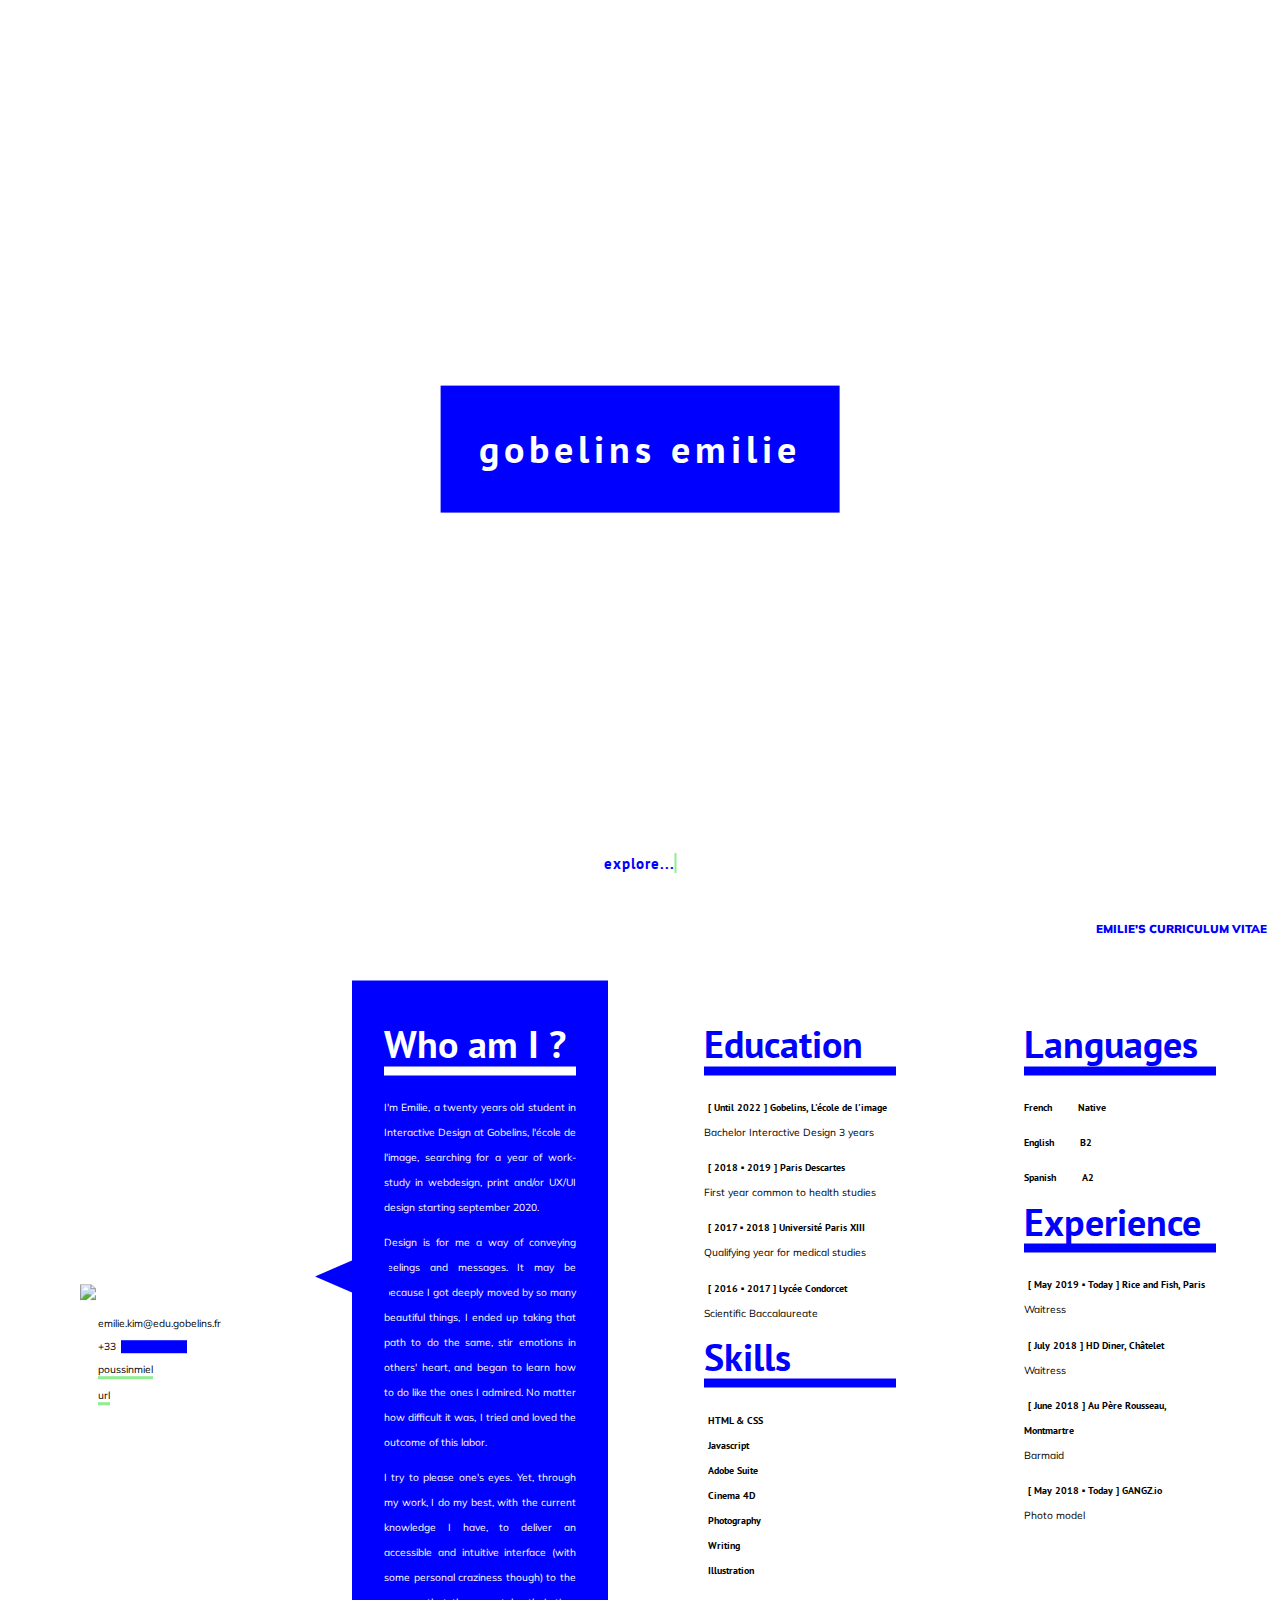
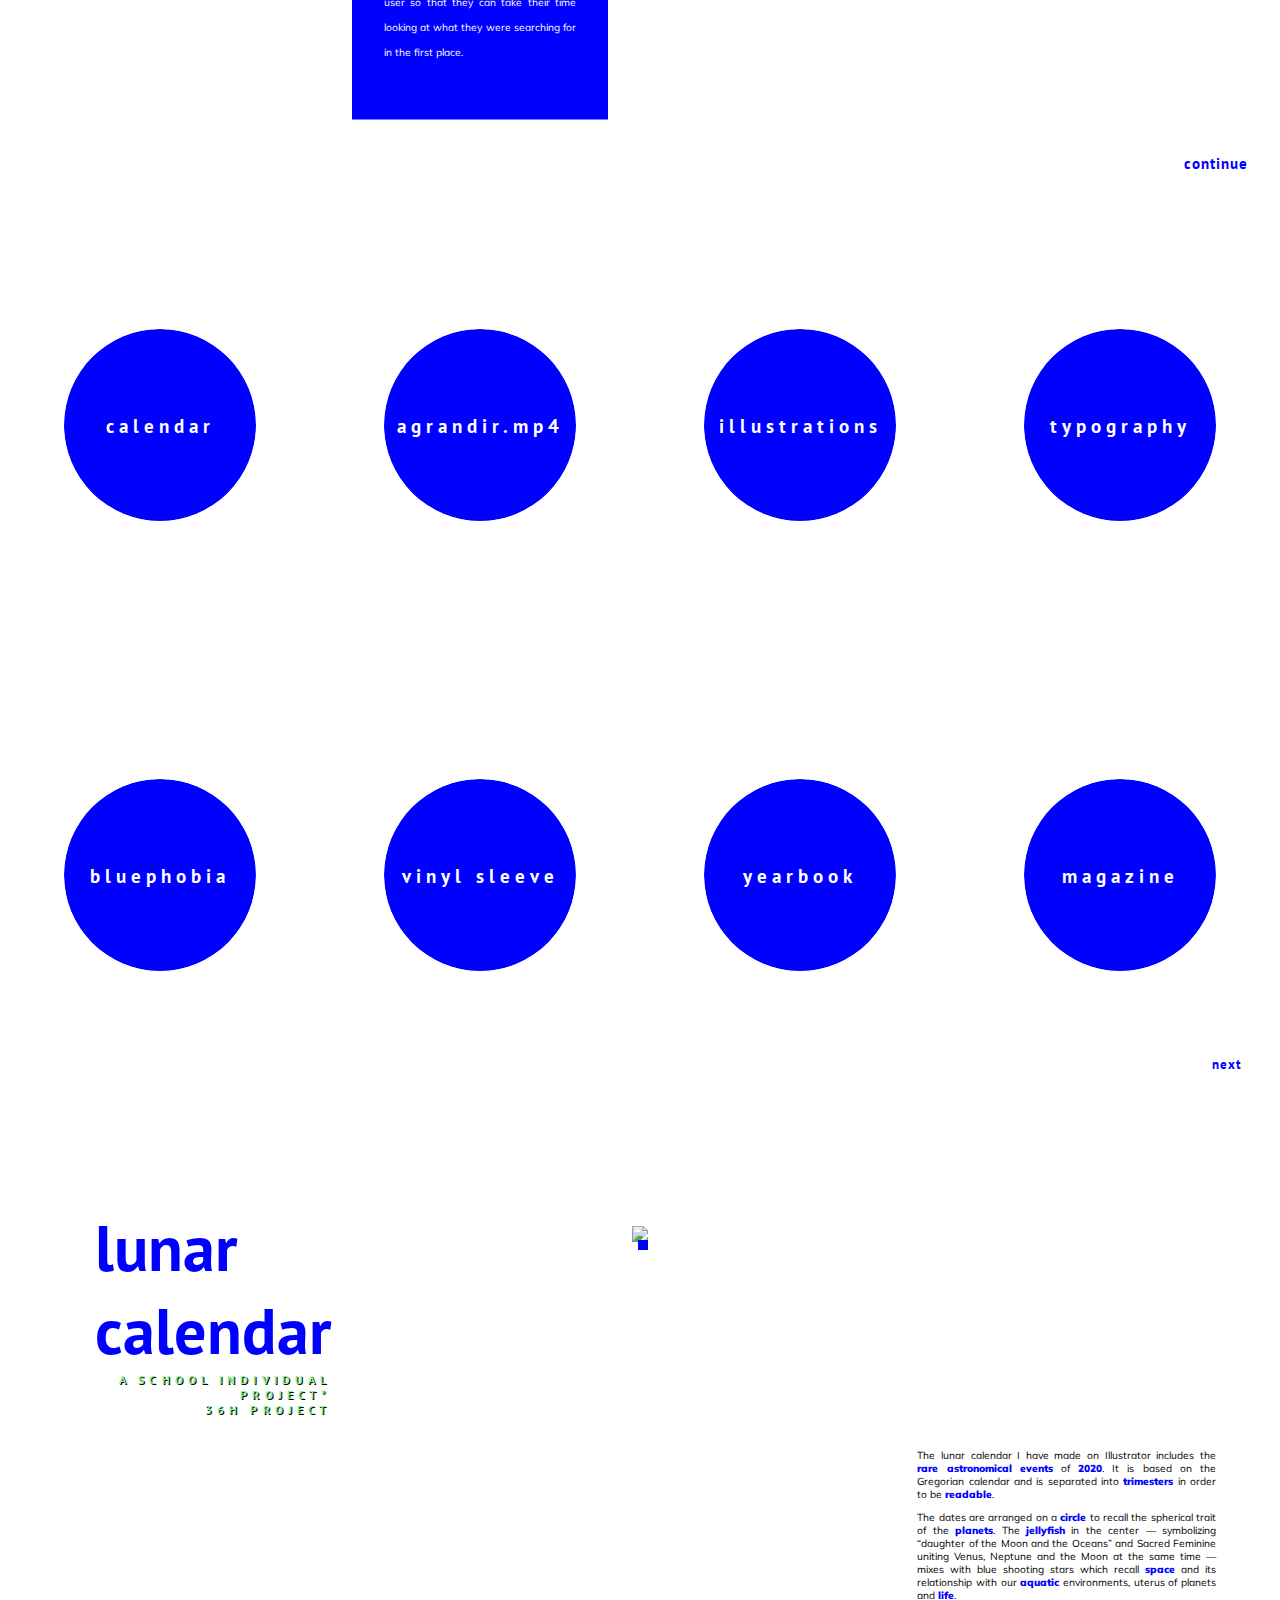
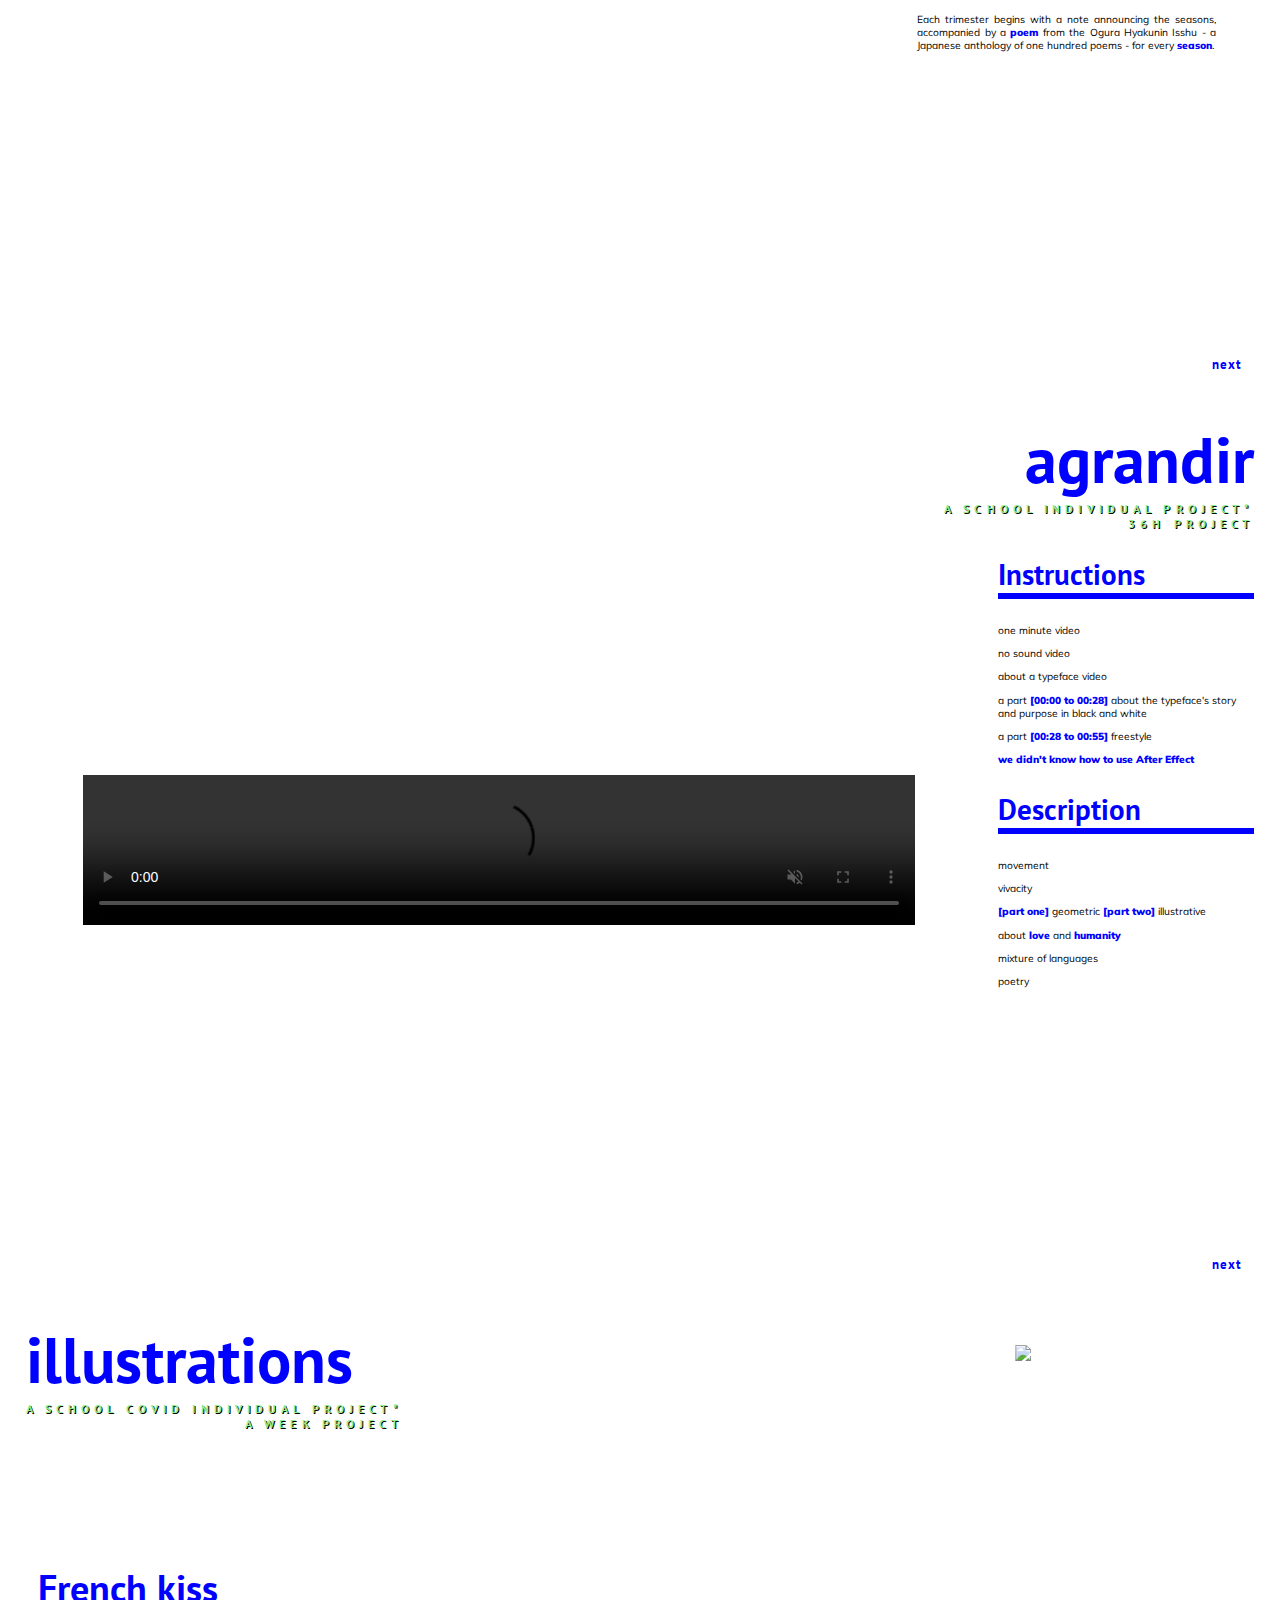
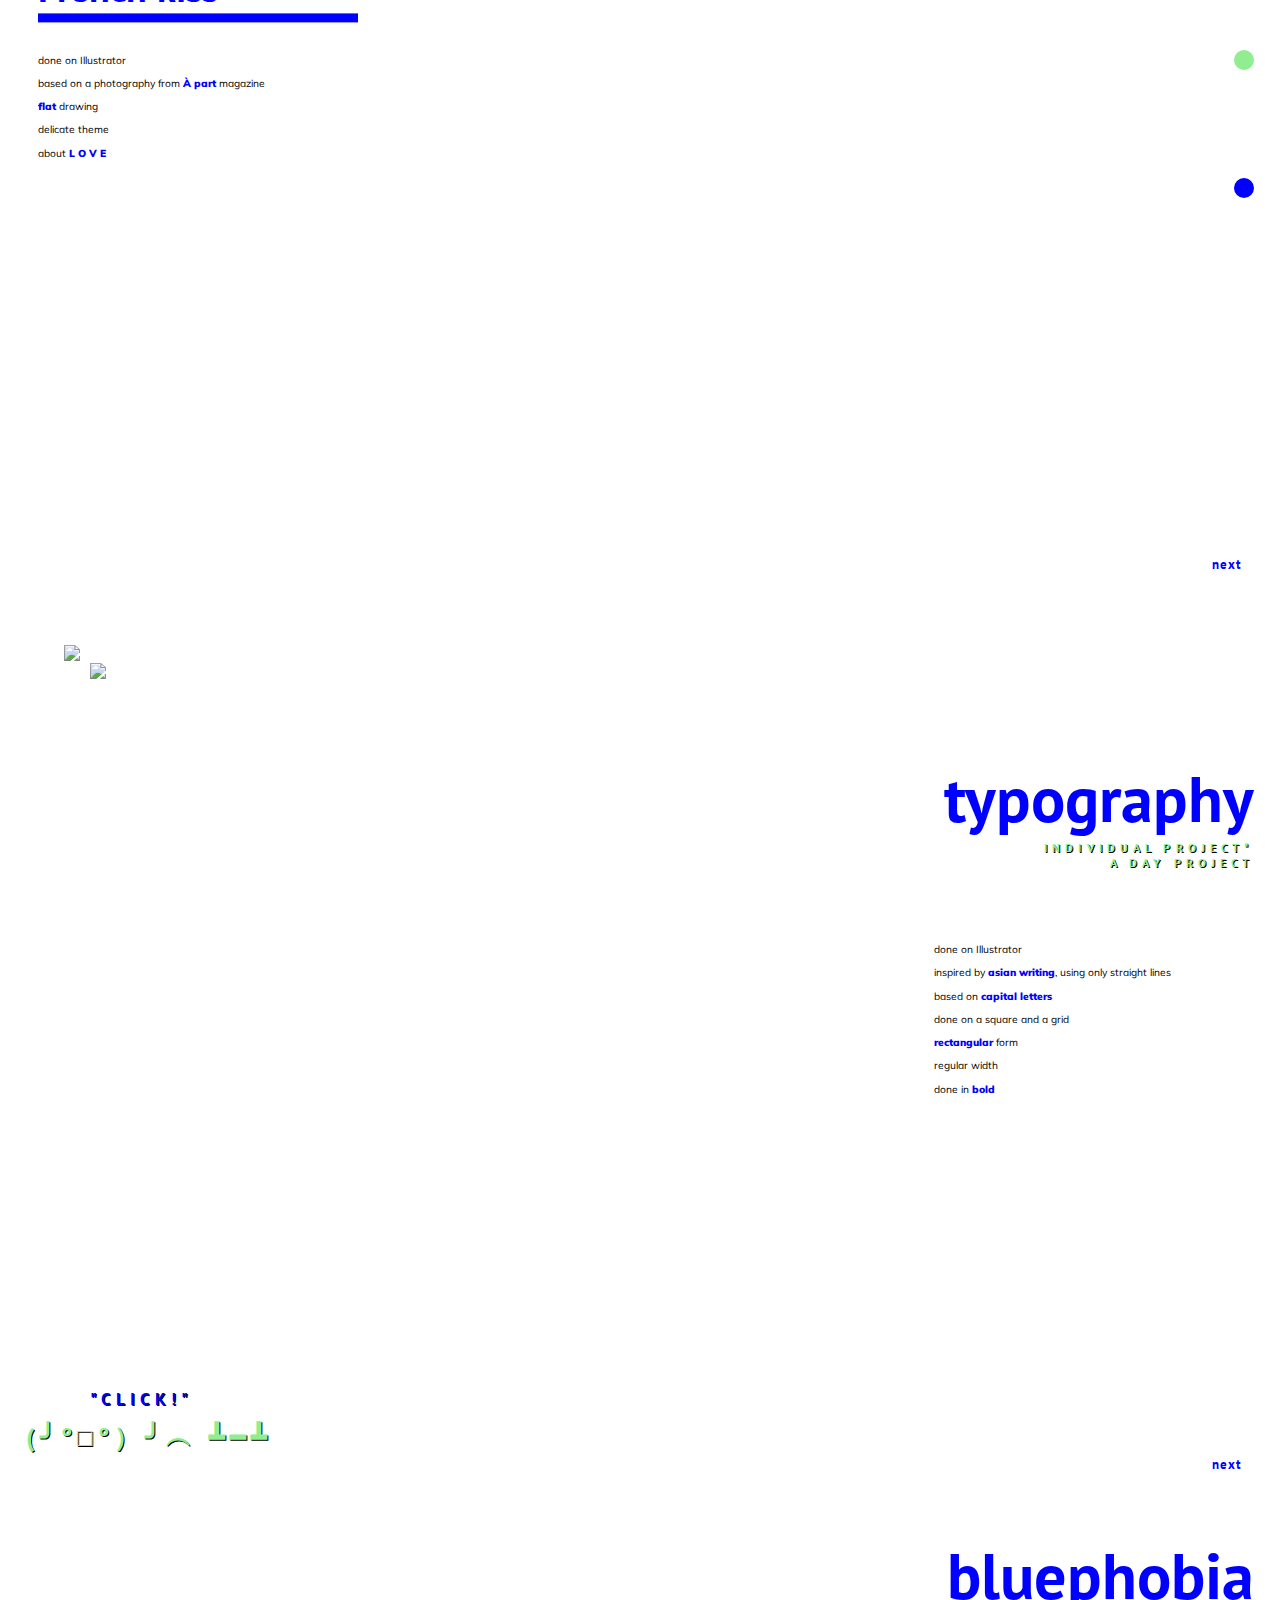
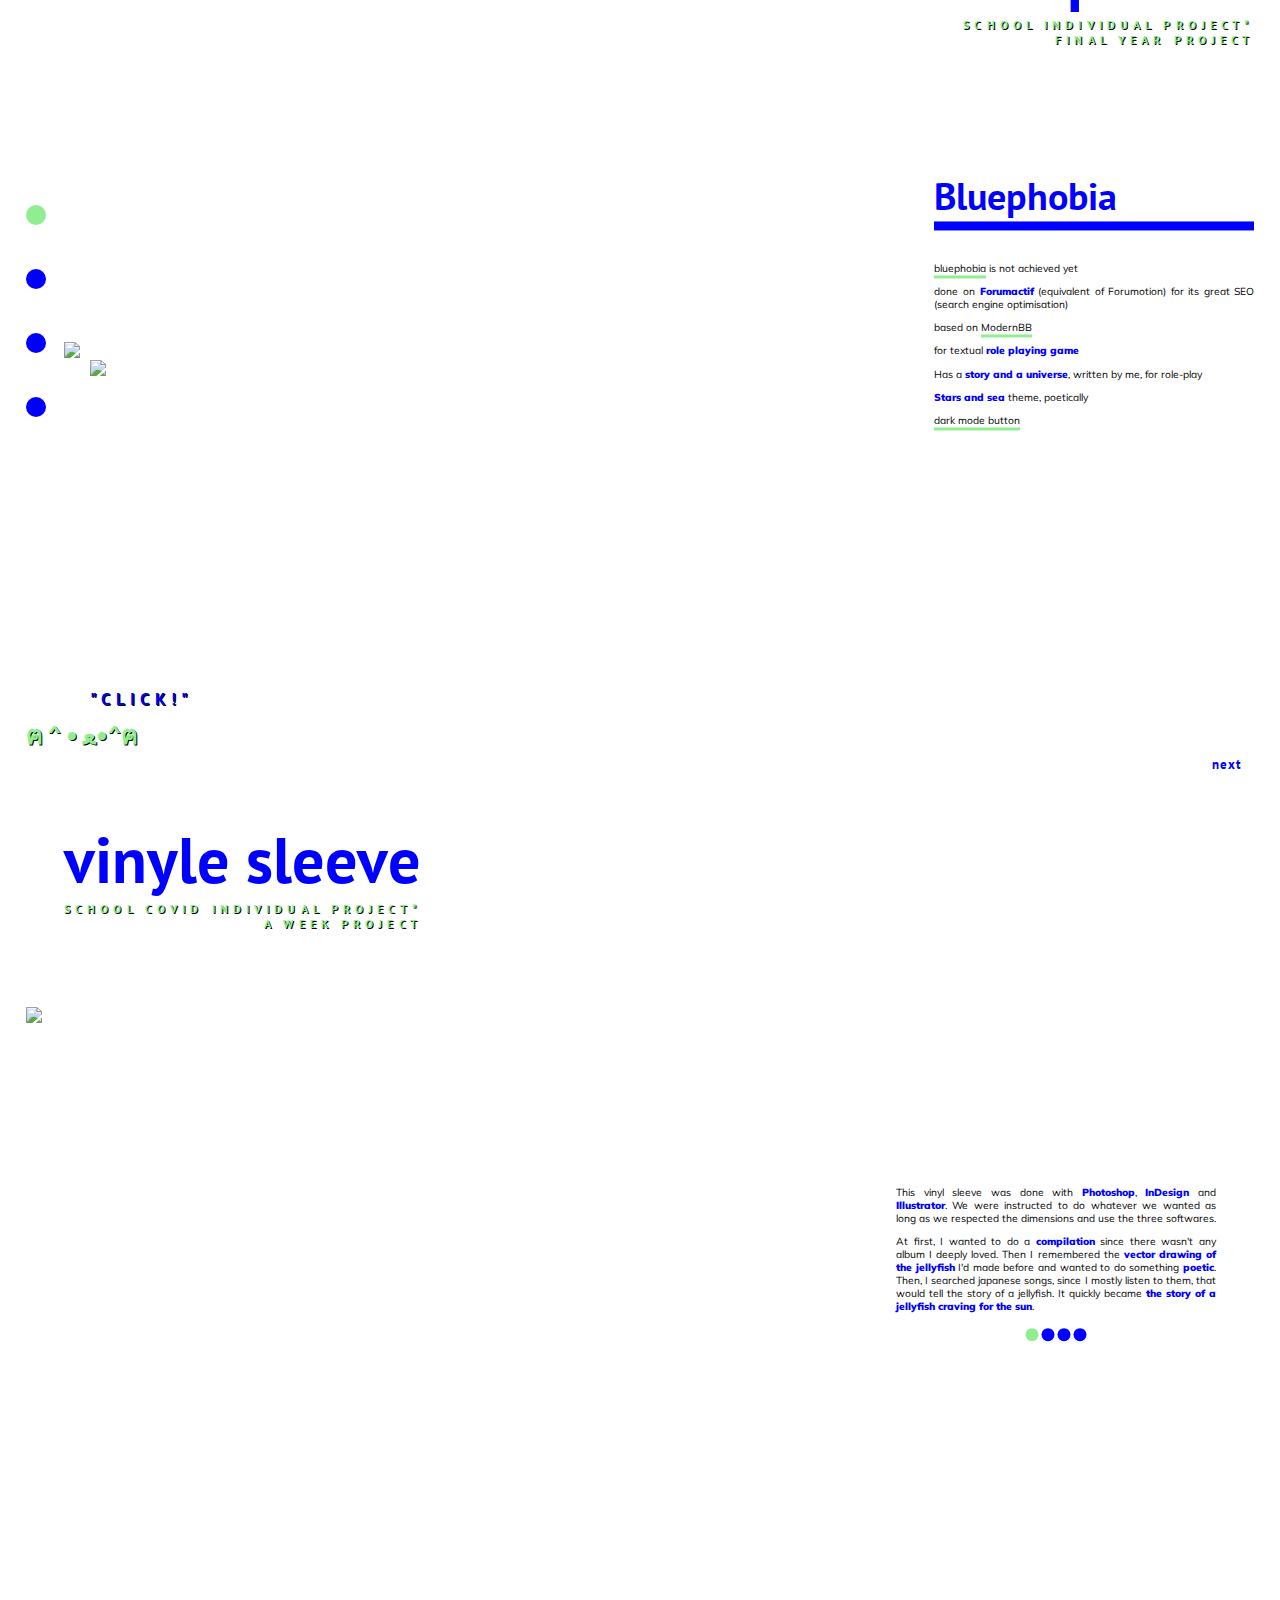
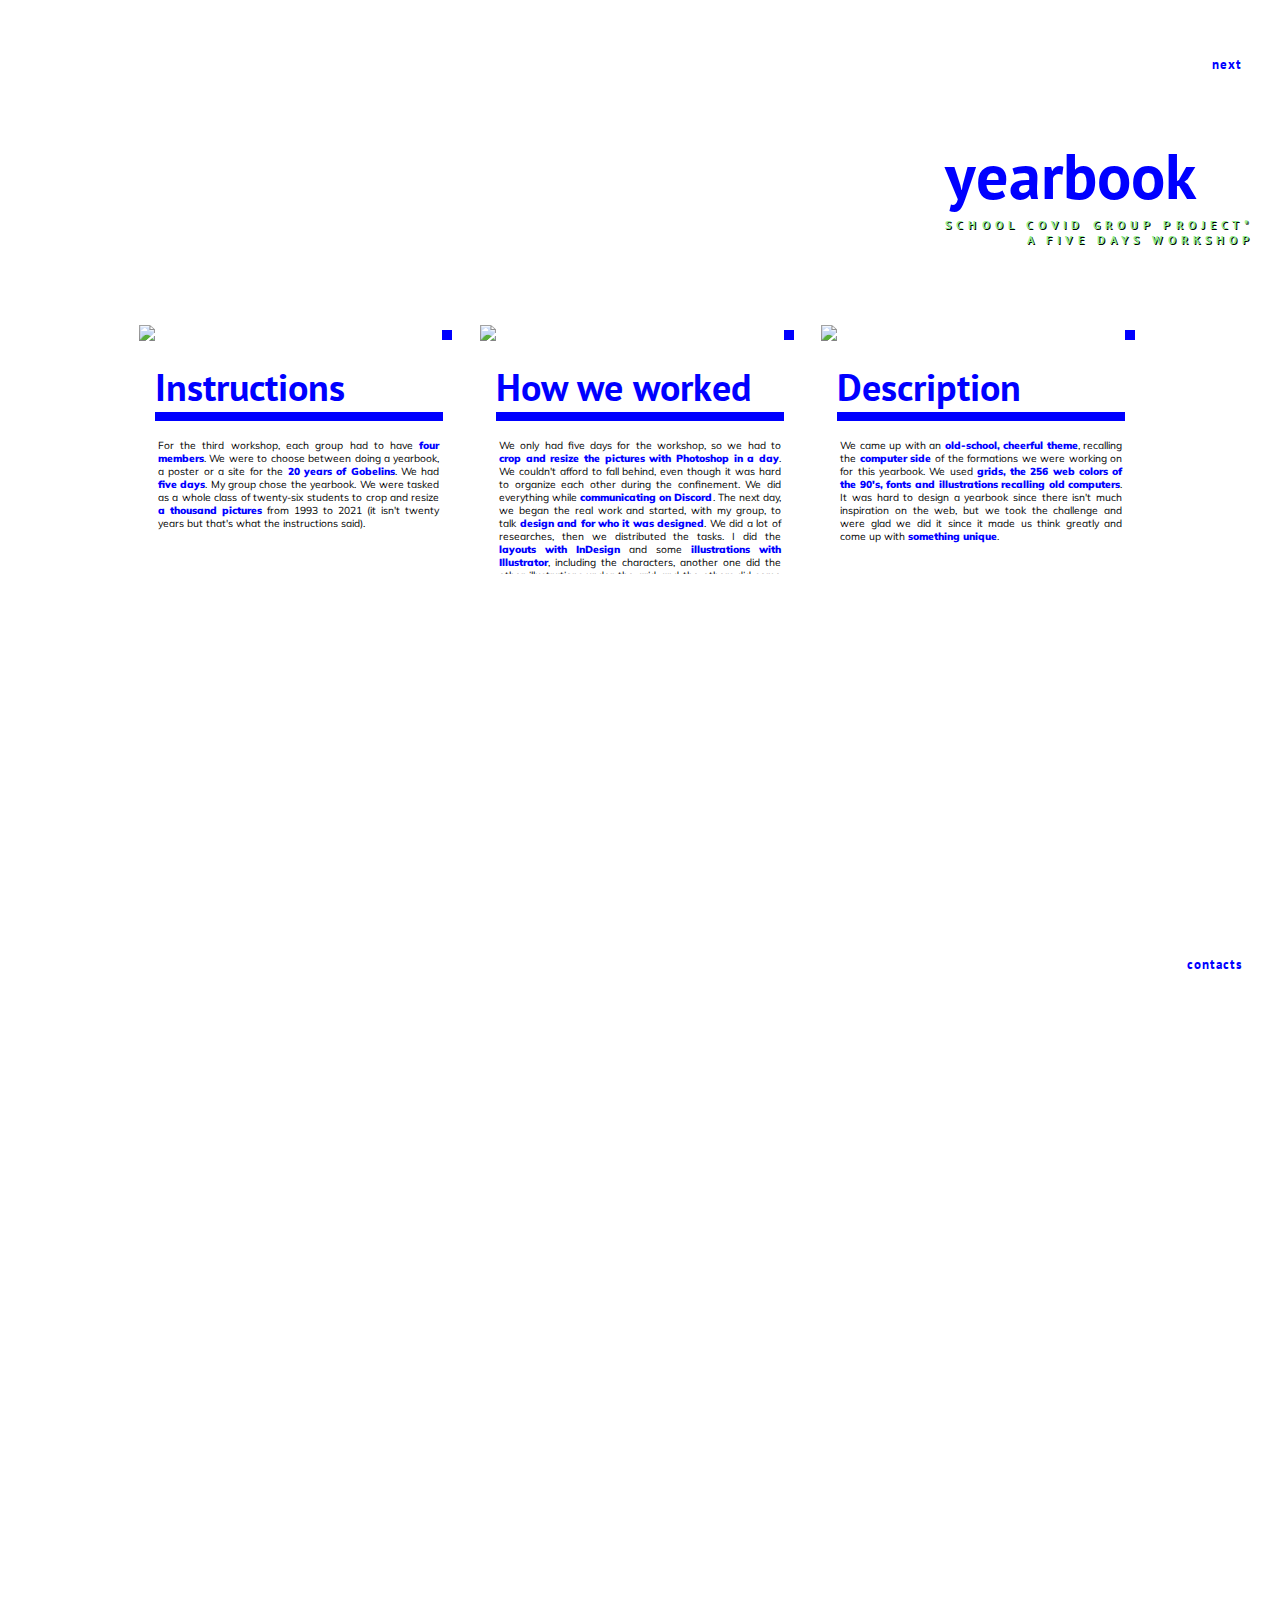
==== commit acf4807a: "Update index.html" ====
--- a/index.html
+++ b/index.html
@@ -3,6 +3,7 @@
 <head>
 	<title>Emilie Kim</title>
 	<meta charset="UTF-8"/>
+	<link rel="icon" type="image/png" href="https://zupimages.net/up/20/23/4osu.png" />
 	<link rel="stylesheet" type="text/css" href="portfolio.css">
 	<link rel="stylesheet" href="https://use.fontawesome.com/releases/v5.7.0/css/all.css" integrity="sha384-lZN37f5QGtY3VHgisS14W3ExzMWZxybE1SJSEsQp9S+oqd12jhcu+A56Ebc1zFSJ" crossorigin="anonymous">
 	<link href="https://fonts.googleapis.com/css2?family=Muli:wght@400;900&display=swap" rel="stylesheet"> 
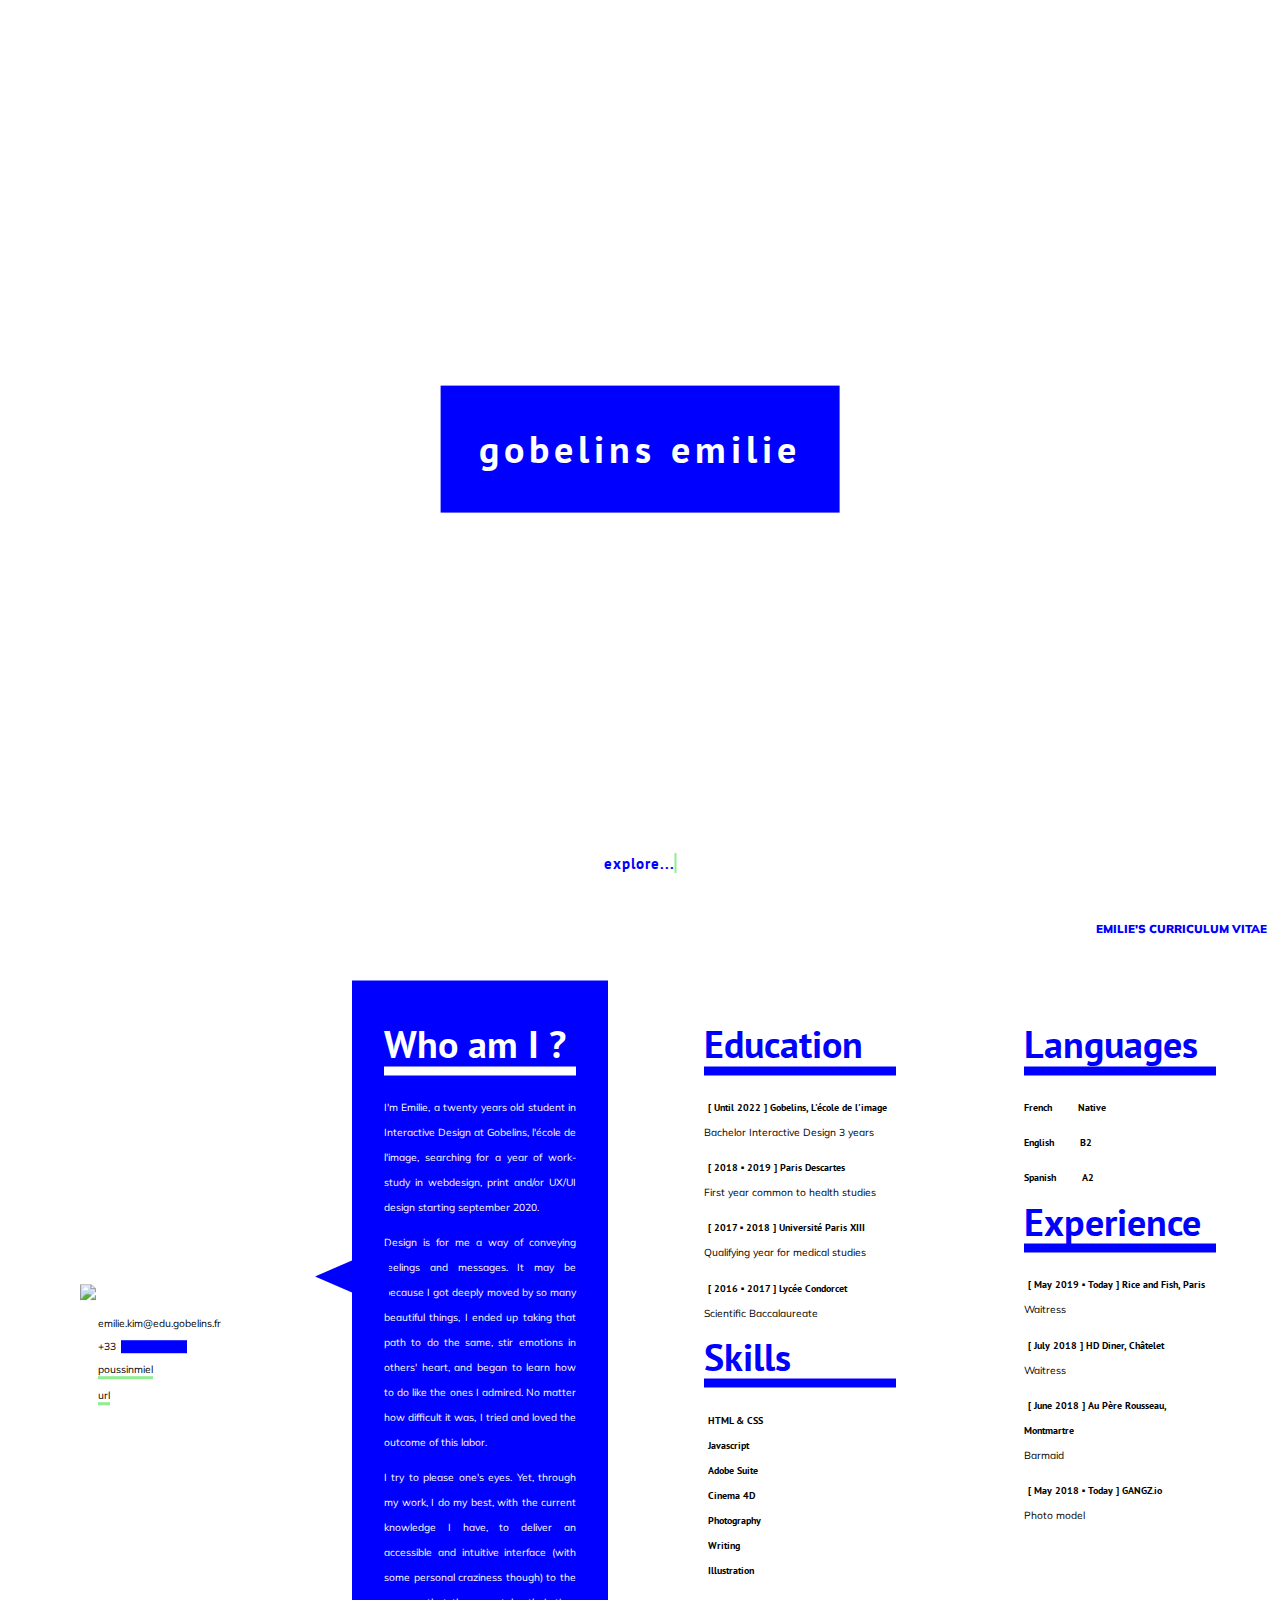
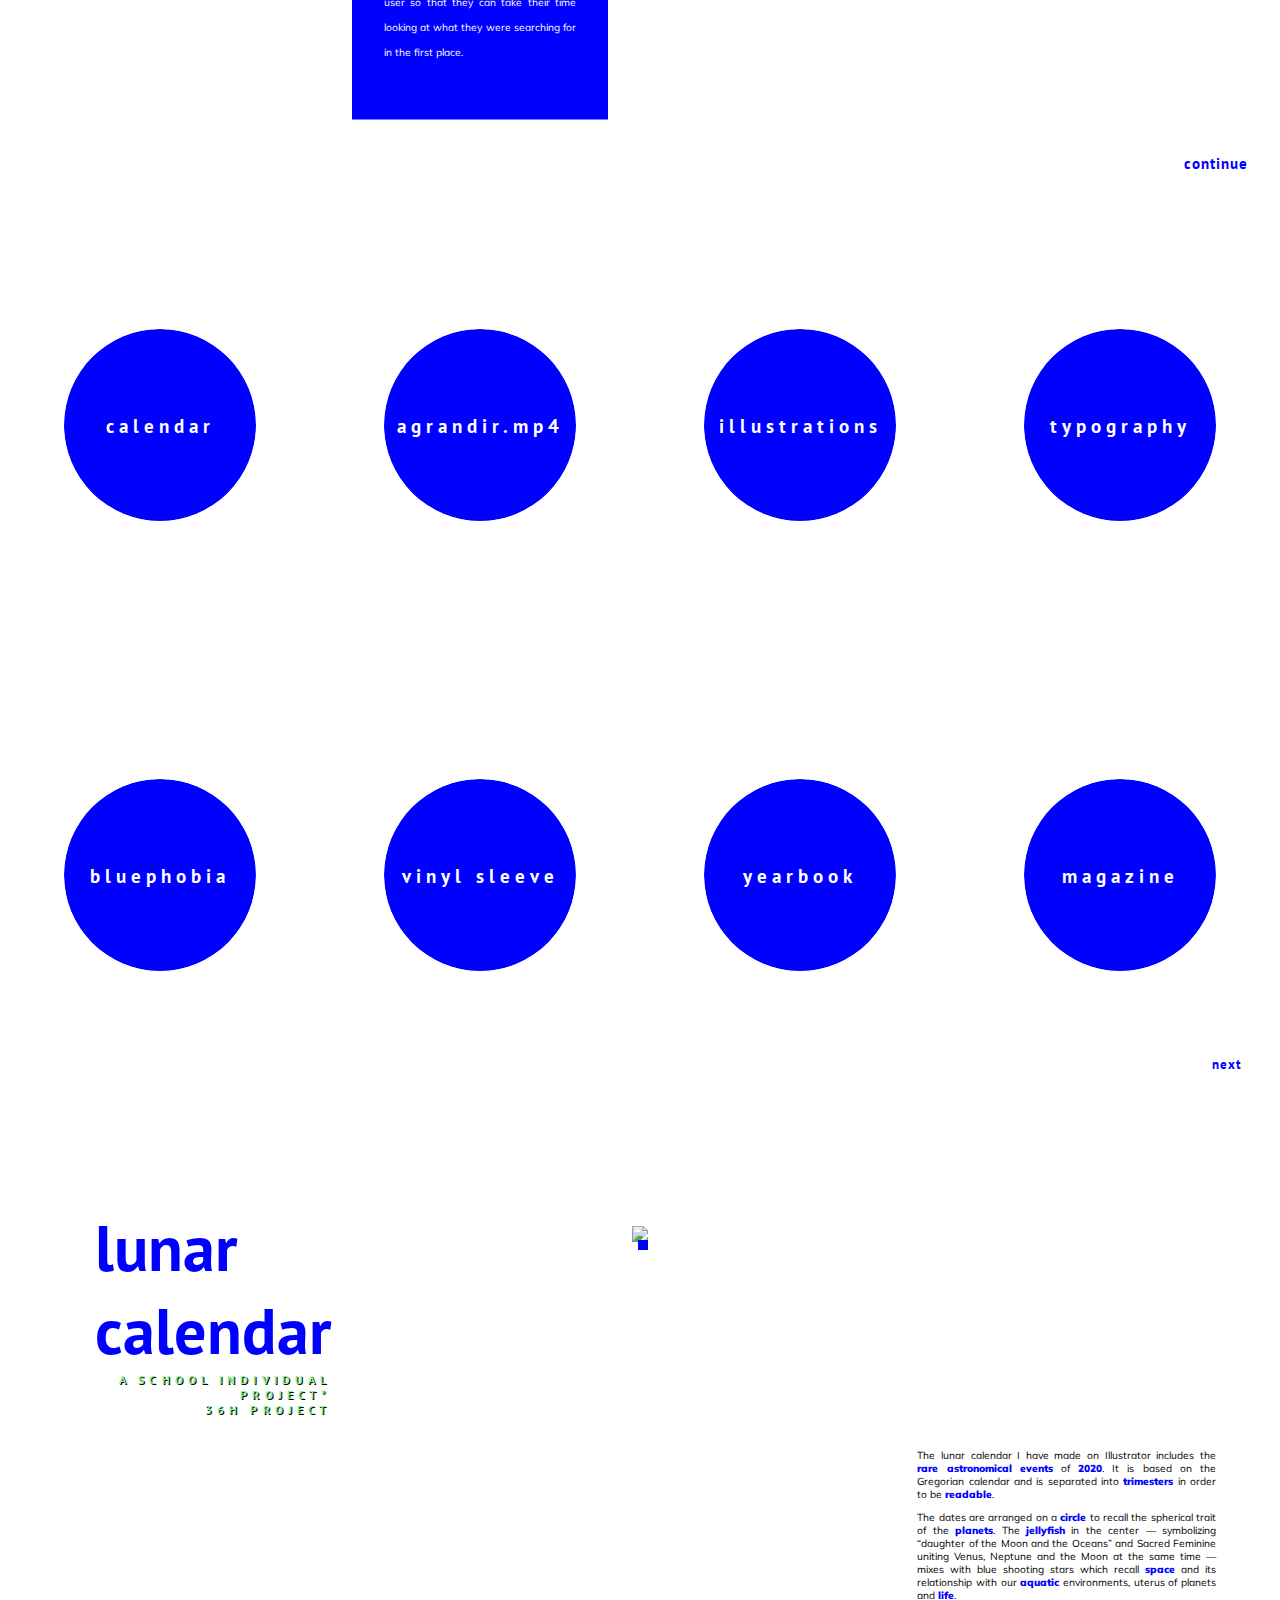
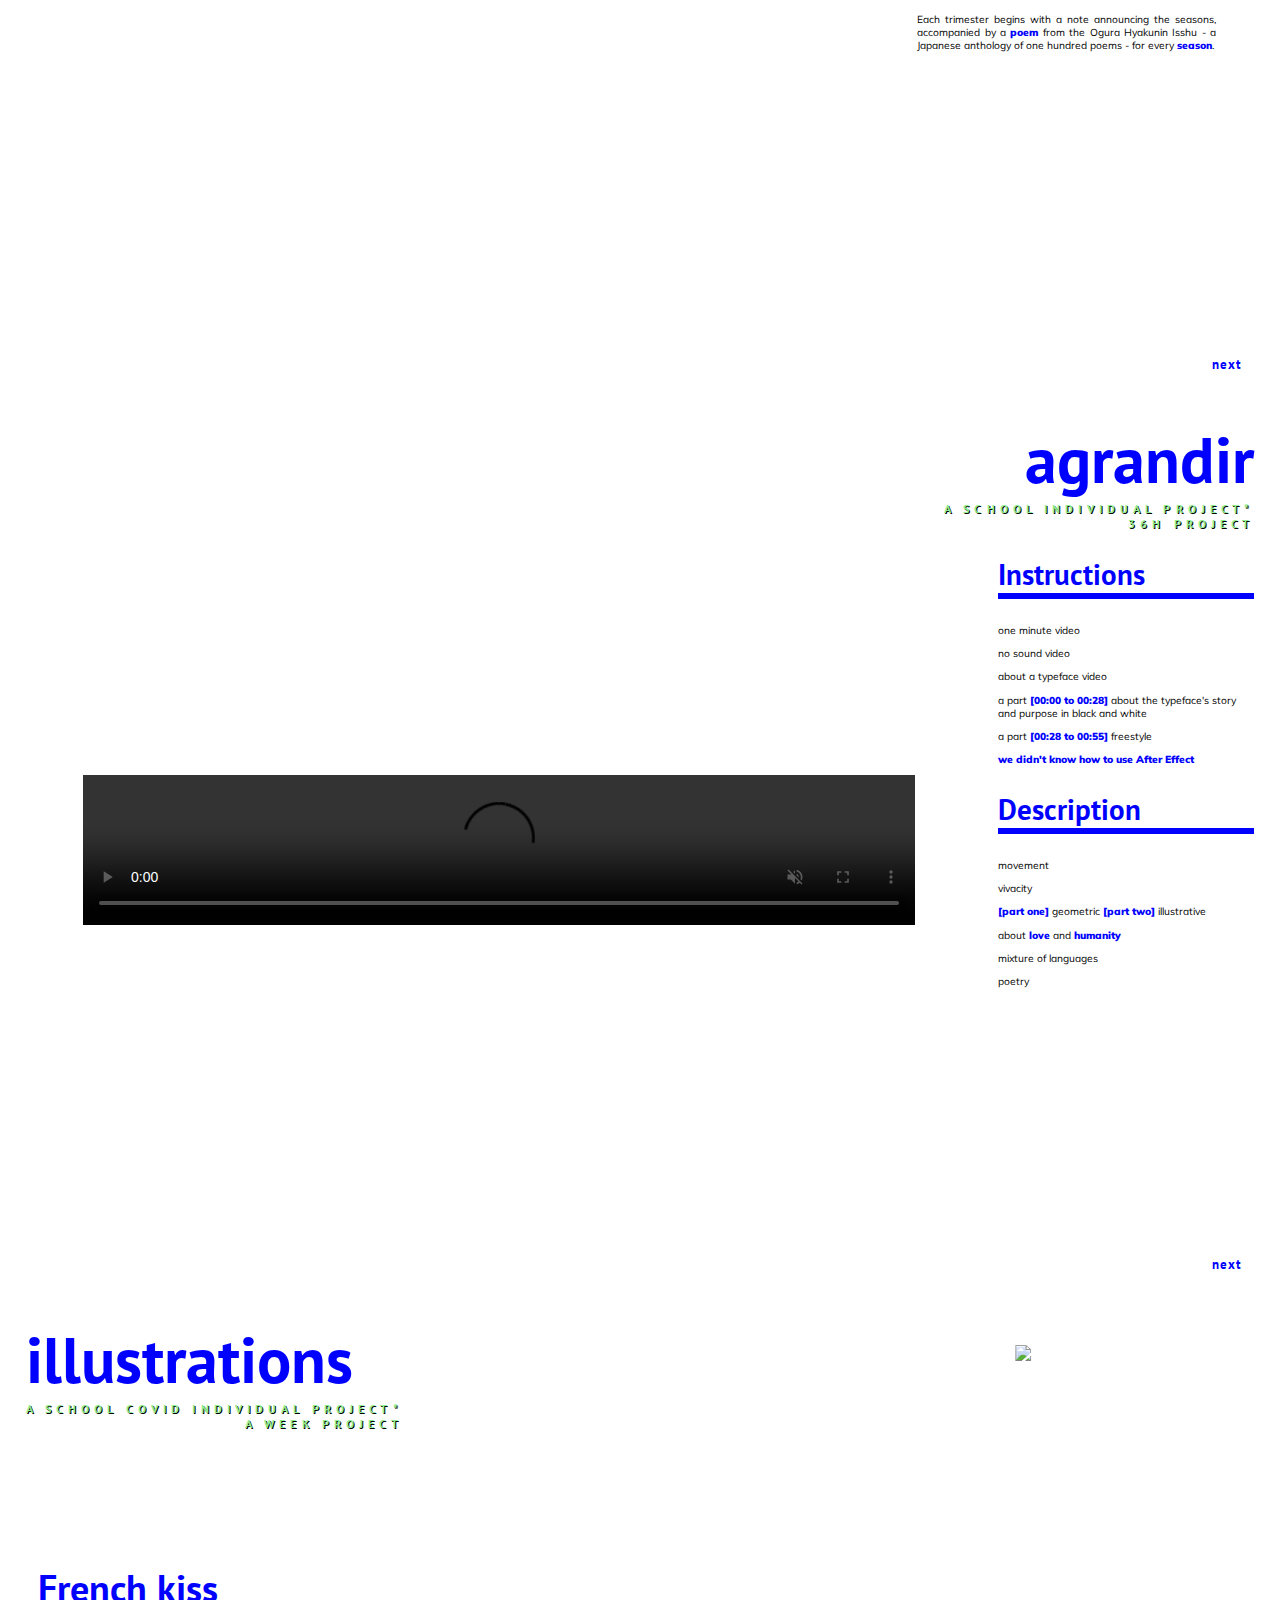
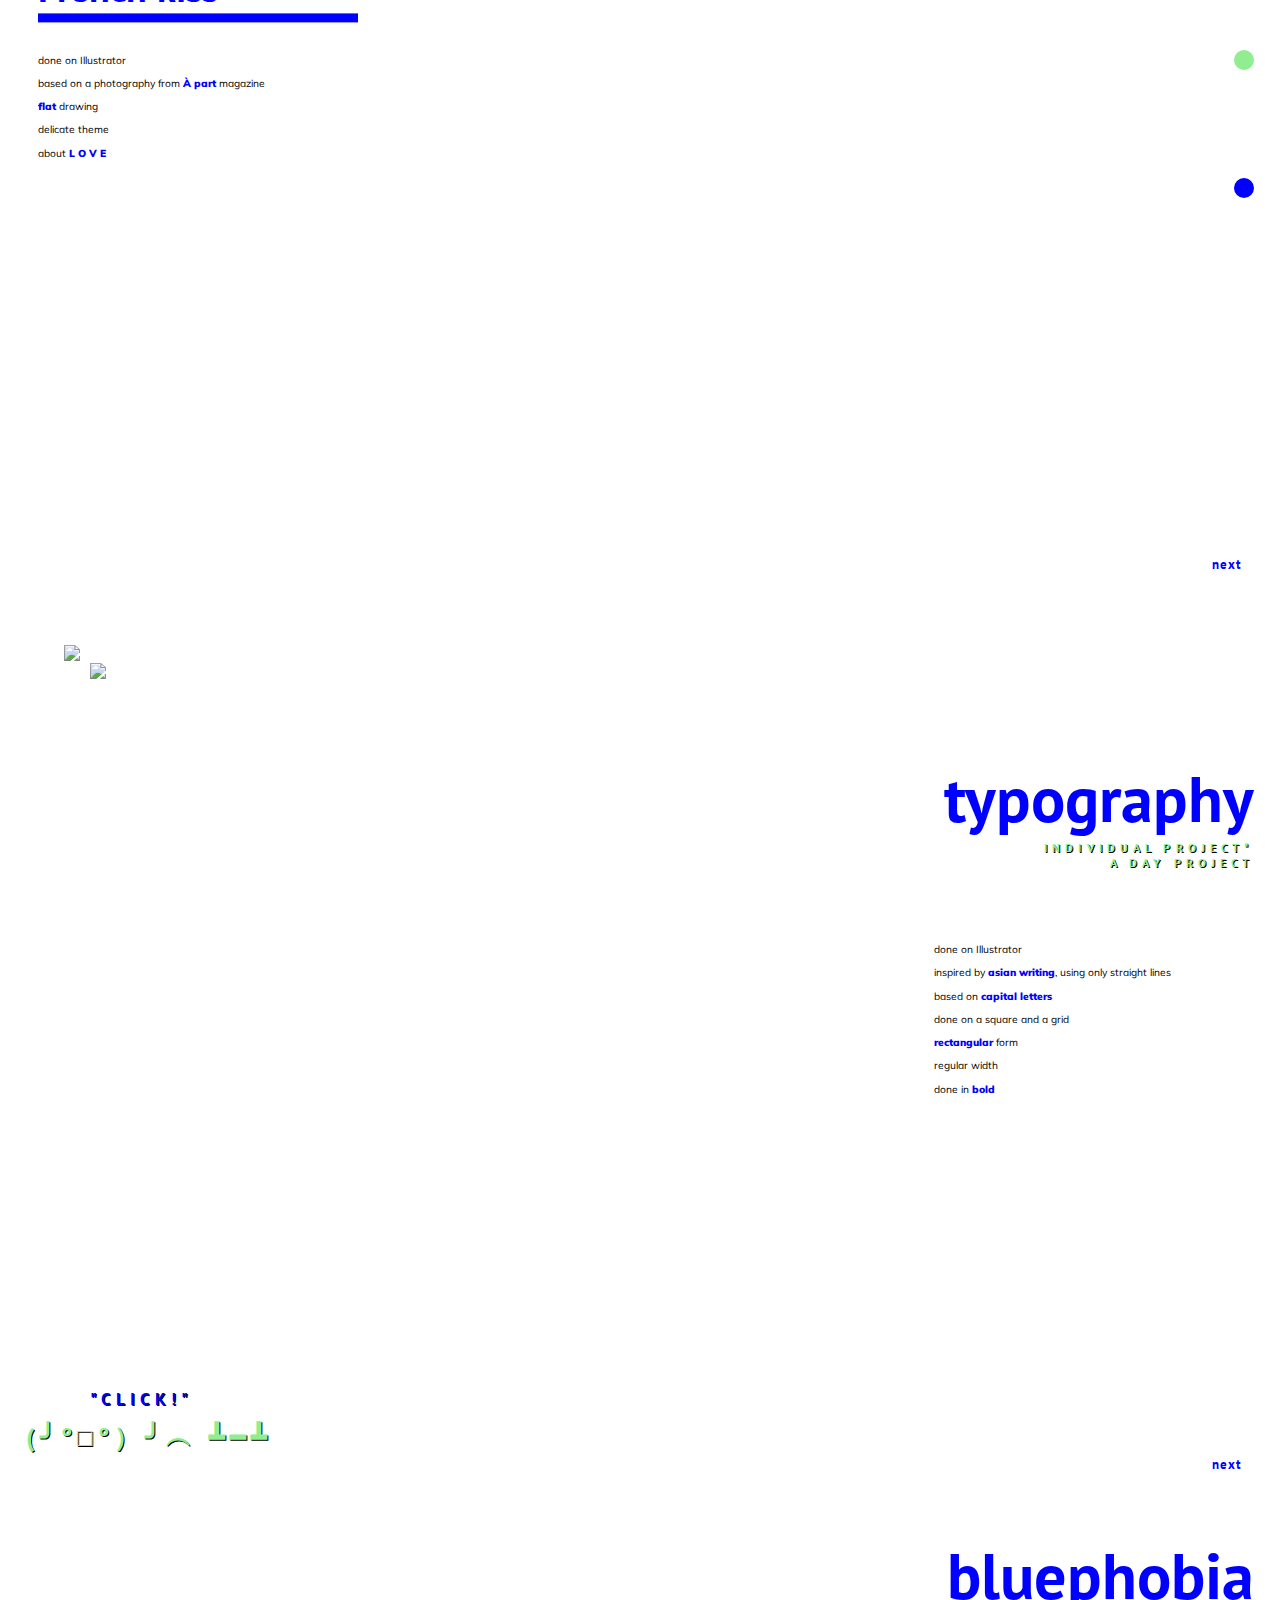
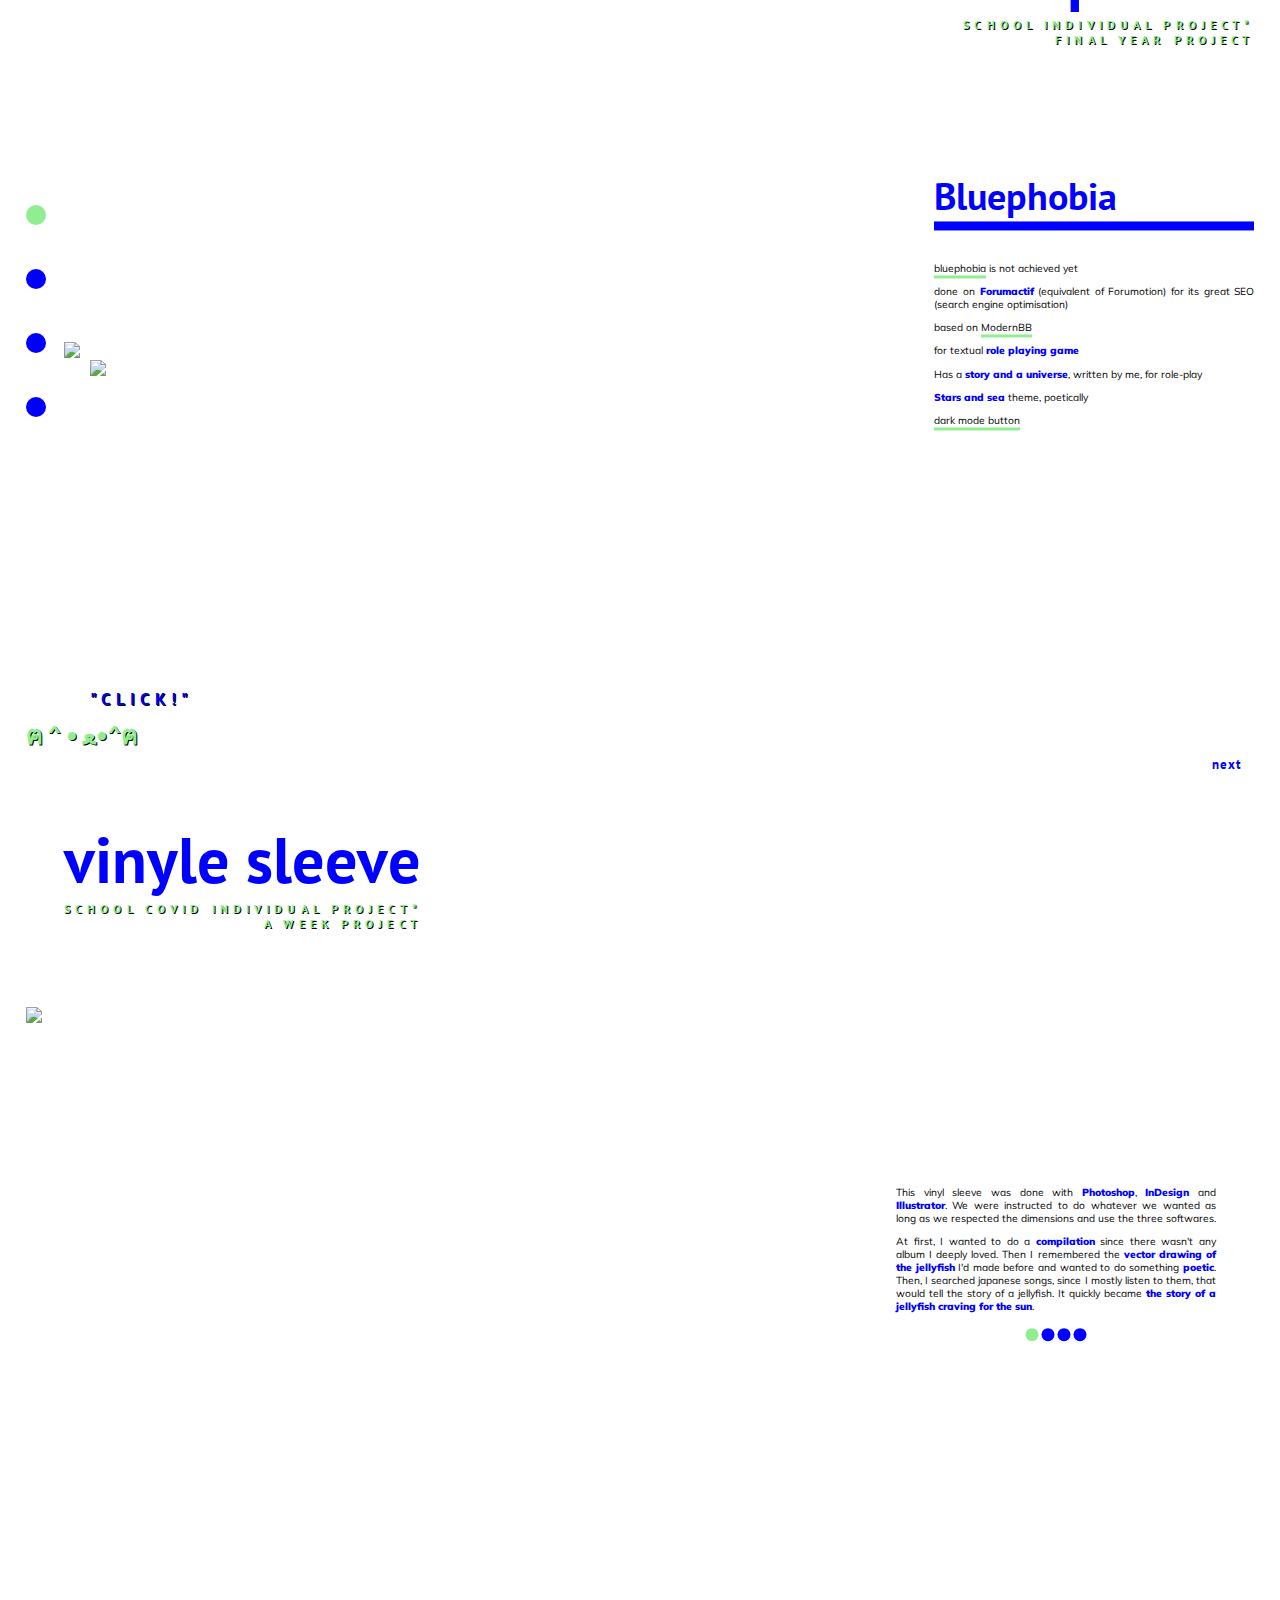
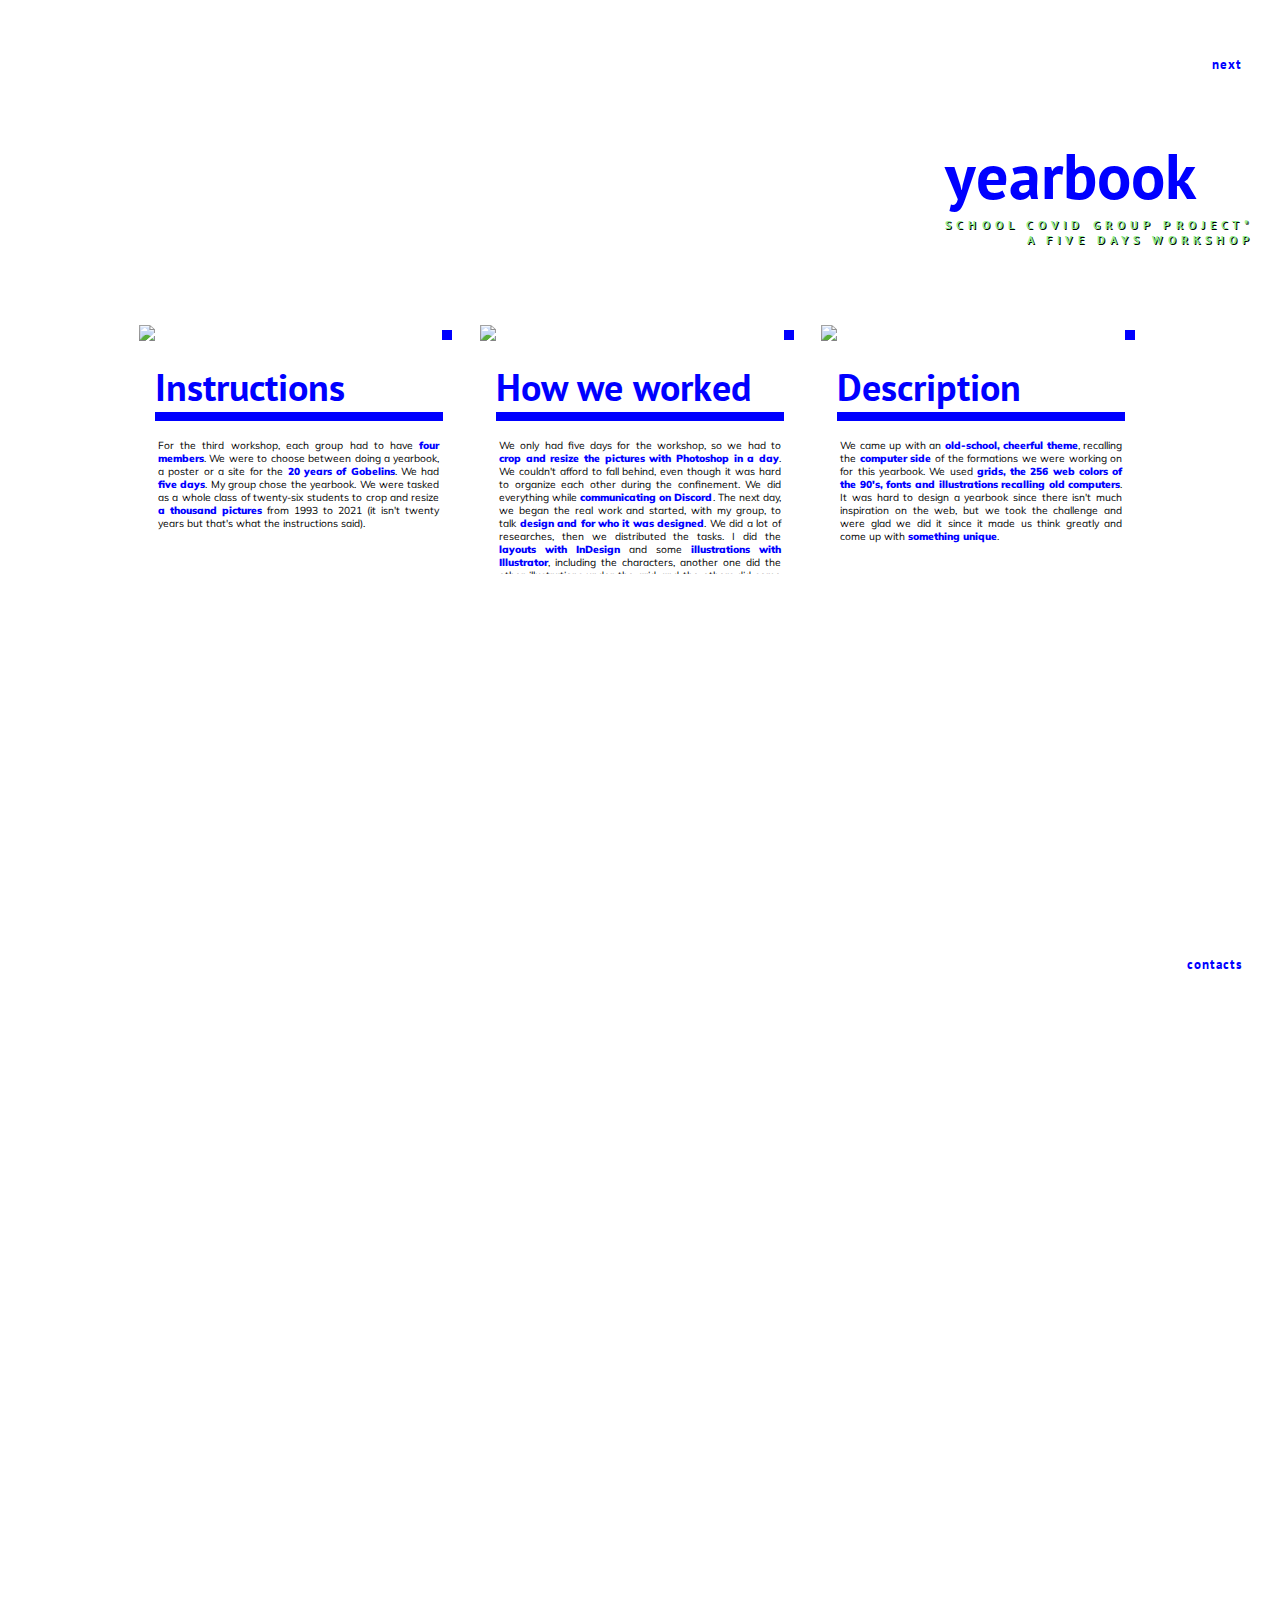
==== commit ab31d5c0: "Update index.html" ====
--- a/index.html
+++ b/index.html
@@ -2,8 +2,8 @@
 <html>
 <head>
 	<title>Emilie Kim</title>
+	<link rel="icon" type="image/png" href="https://zupimages.net/up/20/23/4osu.png" />
 	<meta charset="UTF-8"/>
-	<link rel="icon" type="image/png" href="https://zupimages.net/up/20/23/4osu.png" />
 	<link rel="stylesheet" type="text/css" href="portfolio.css">
 	<link rel="stylesheet" href="https://use.fontawesome.com/releases/v5.7.0/css/all.css" integrity="sha384-lZN37f5QGtY3VHgisS14W3ExzMWZxybE1SJSEsQp9S+oqd12jhcu+A56Ebc1zFSJ" crossorigin="anonymous">
 	<link href="https://fonts.googleapis.com/css2?family=Muli:wght@400;900&display=swap" rel="stylesheet"> 
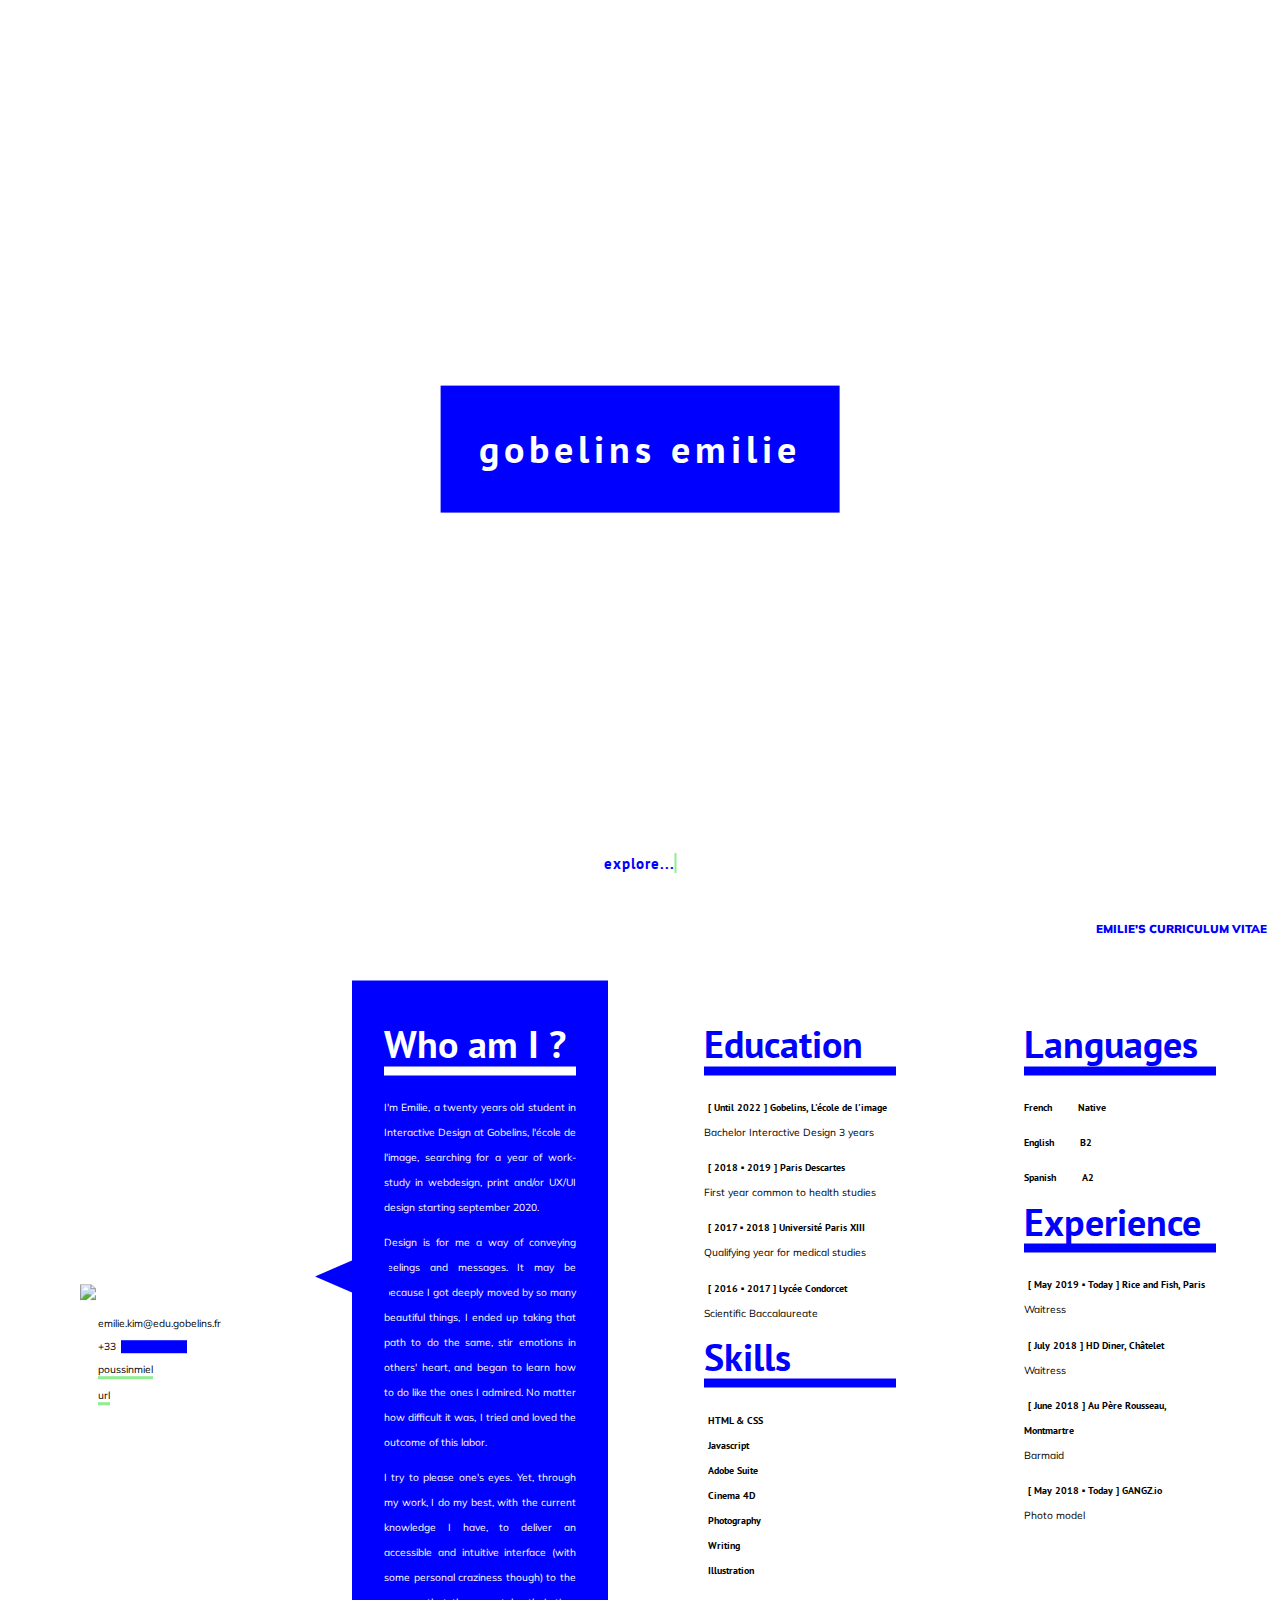
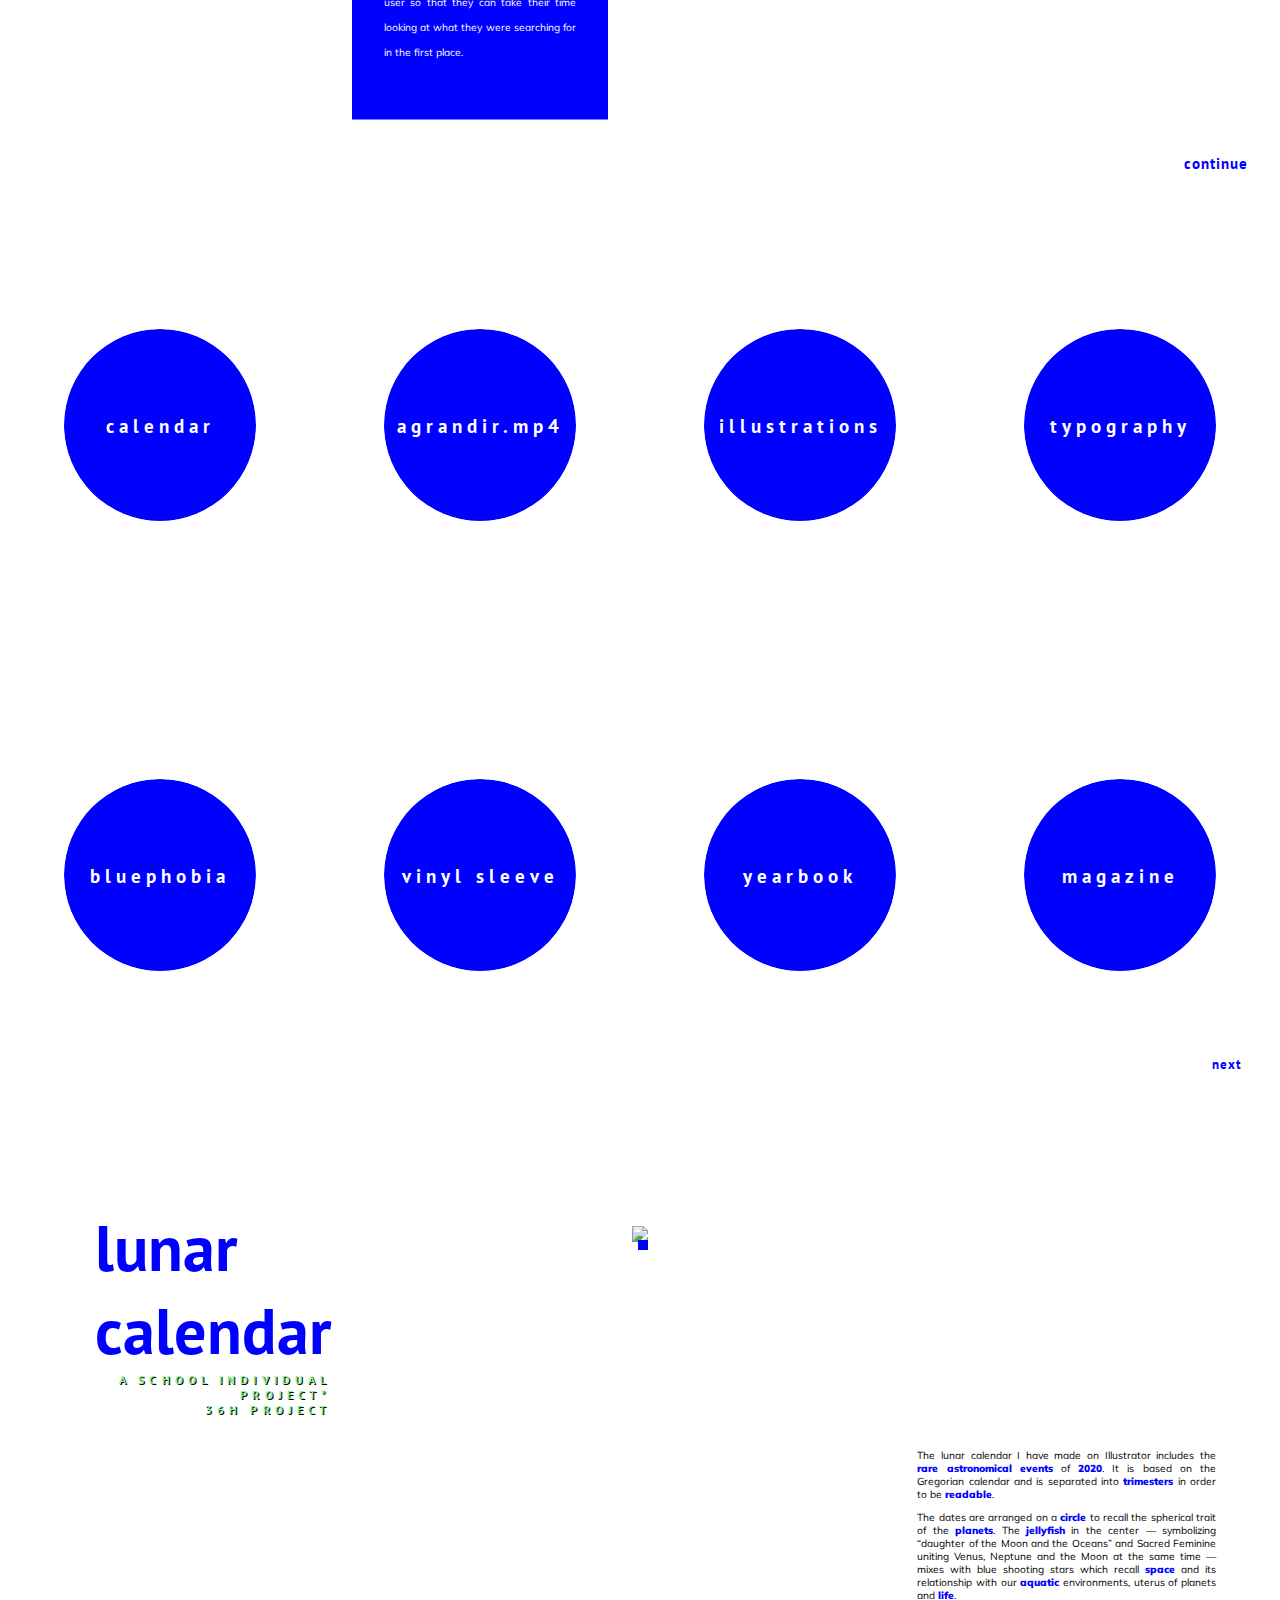
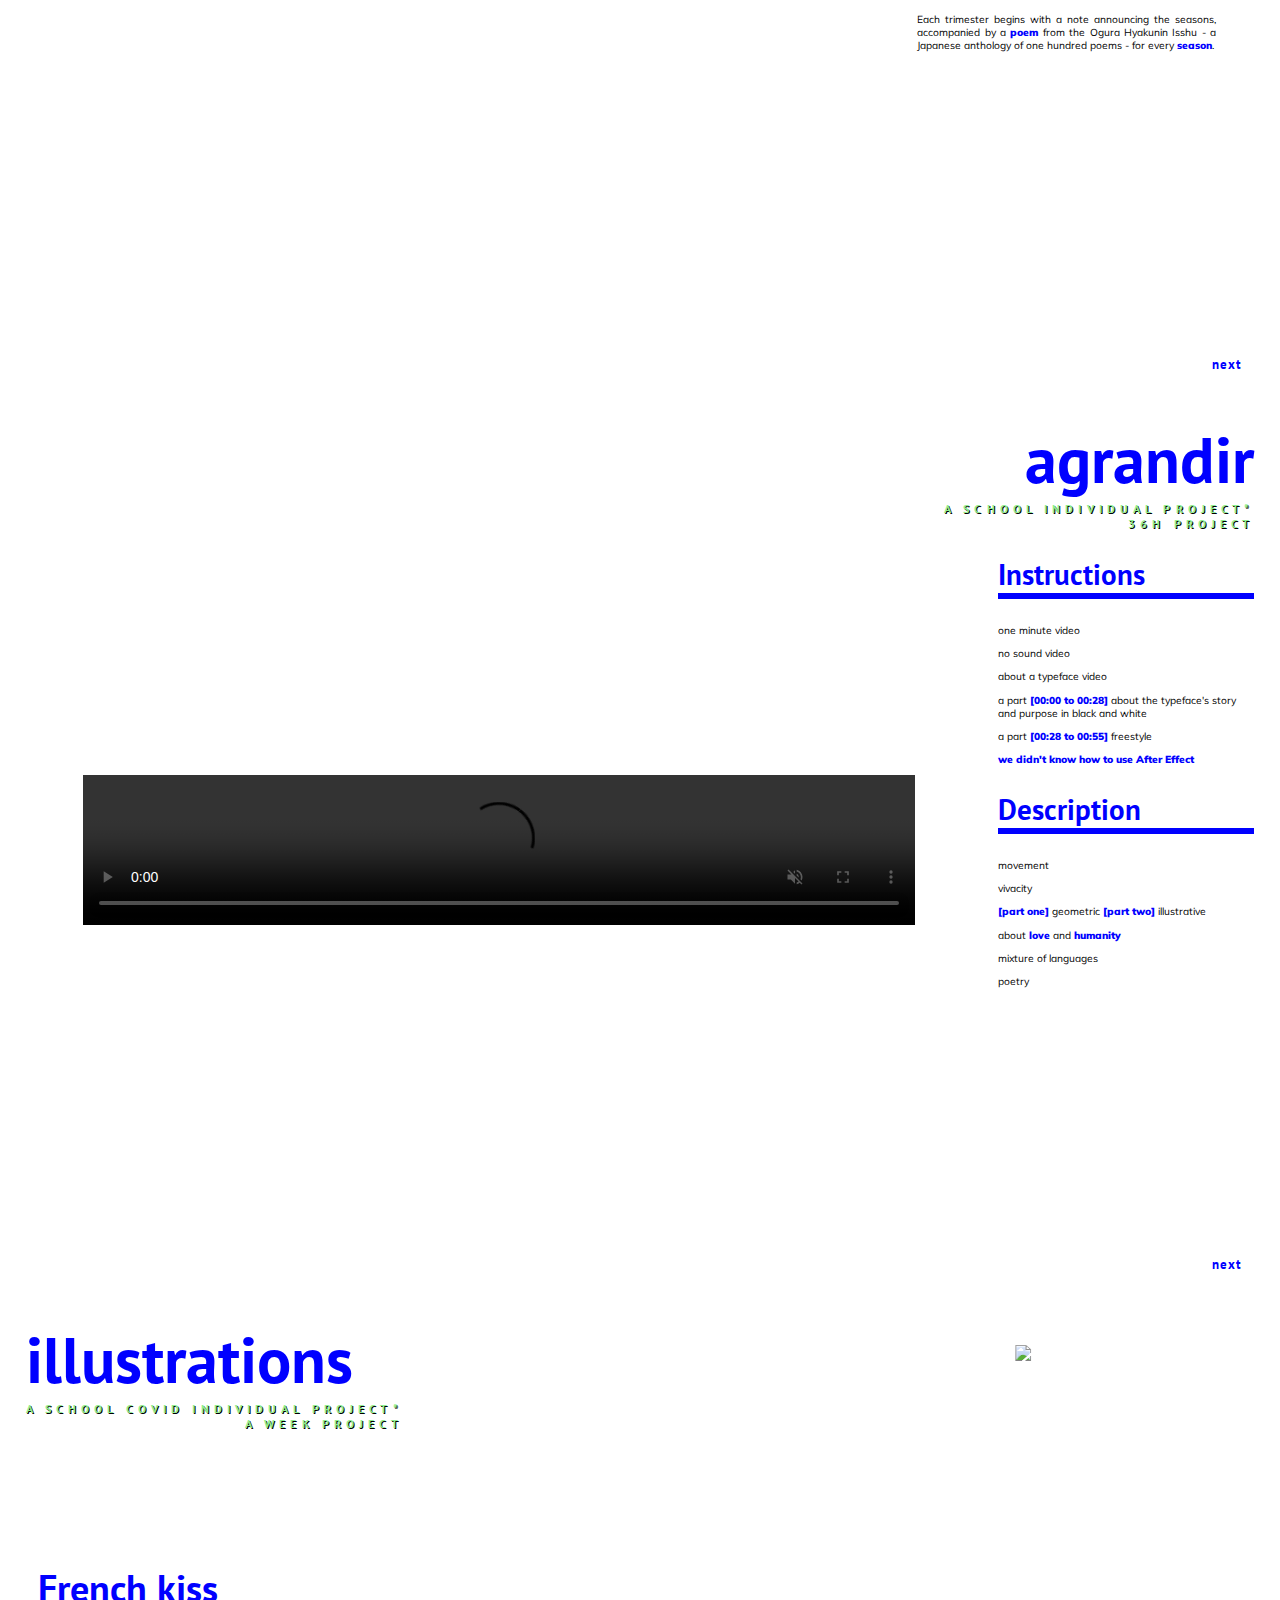
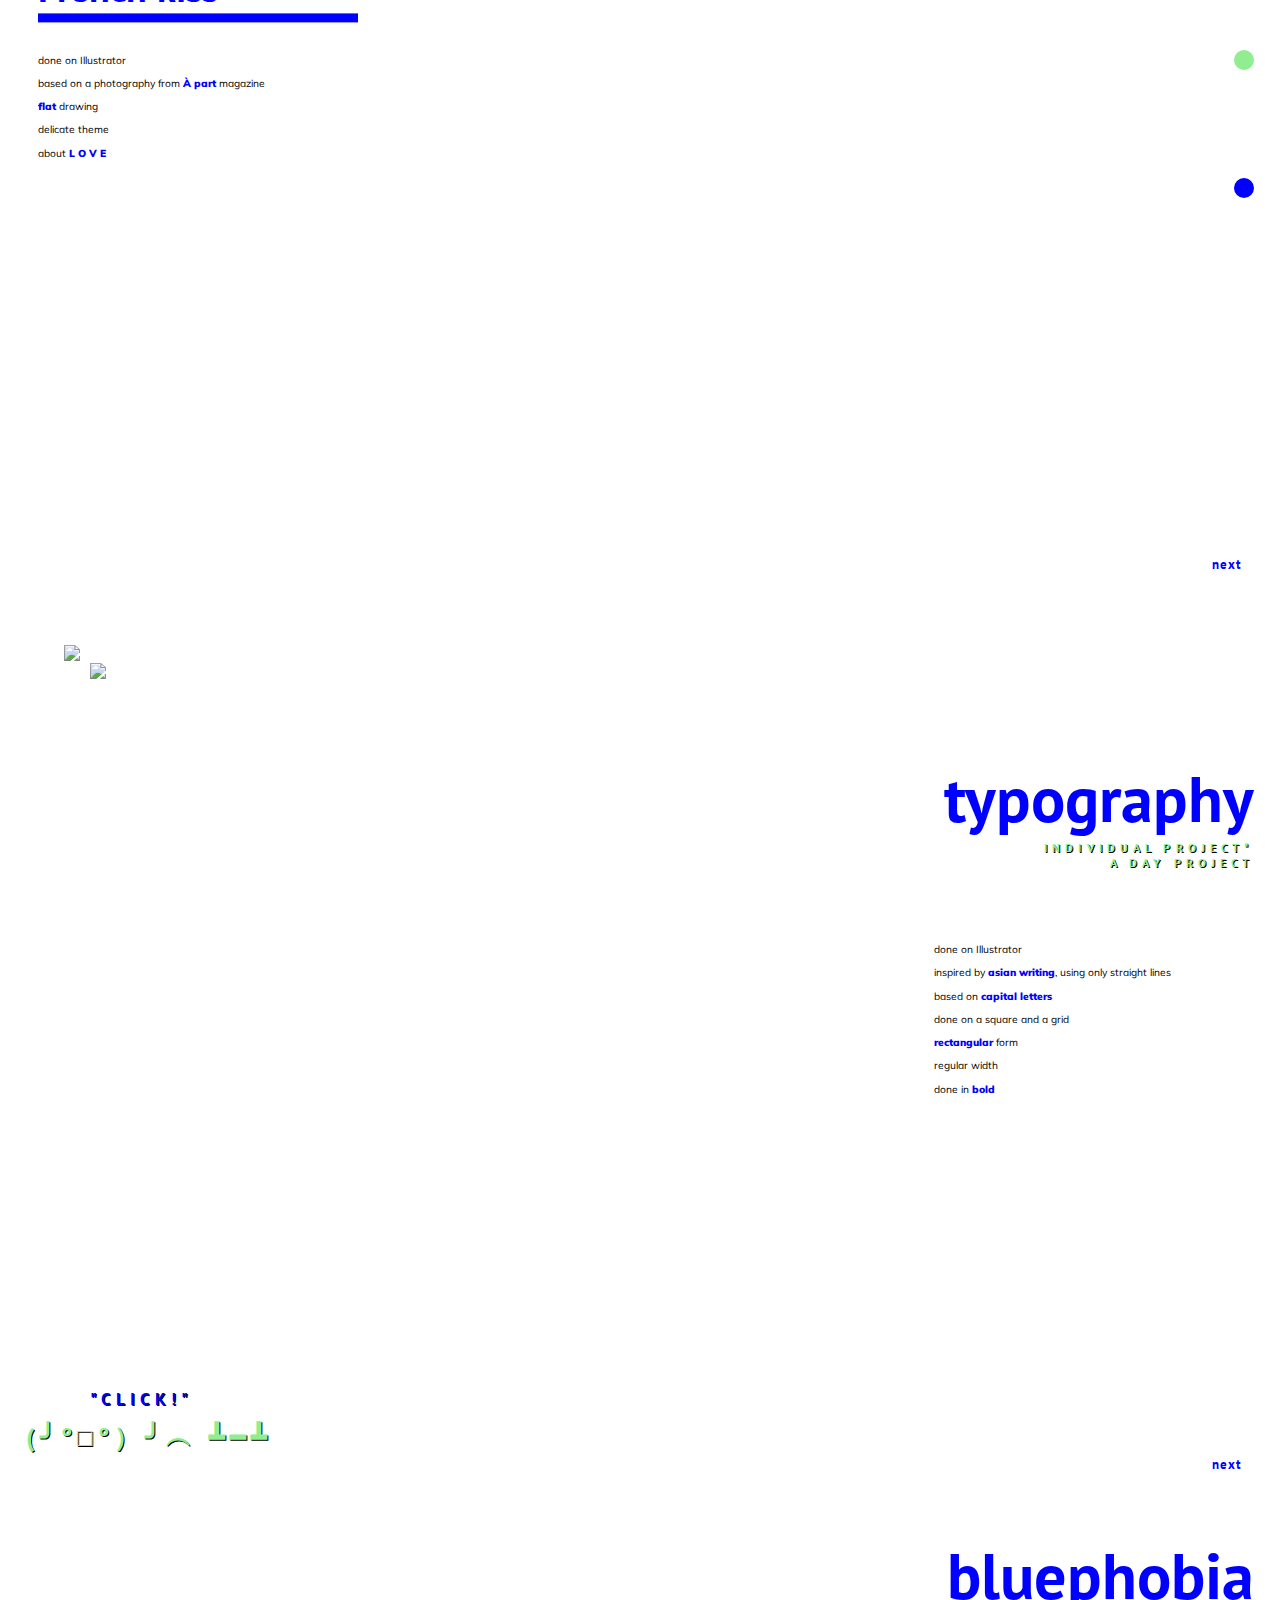
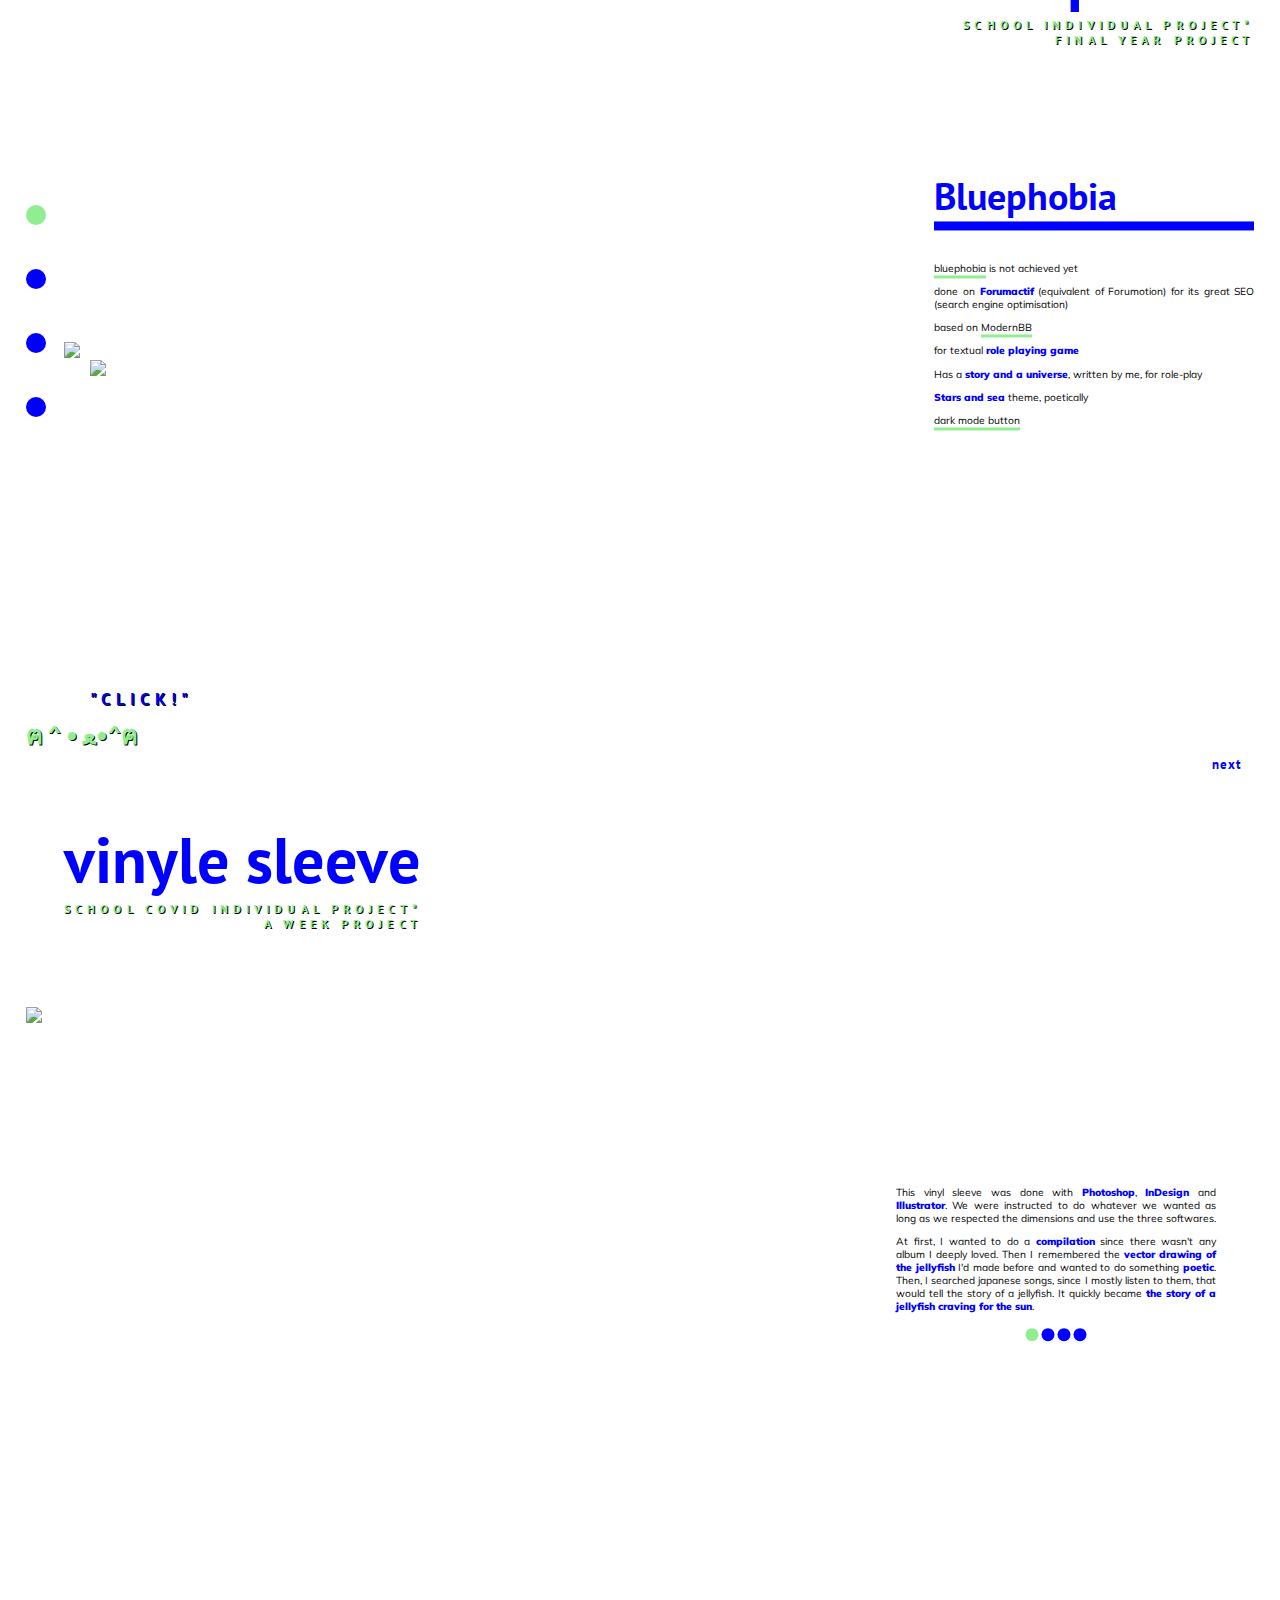
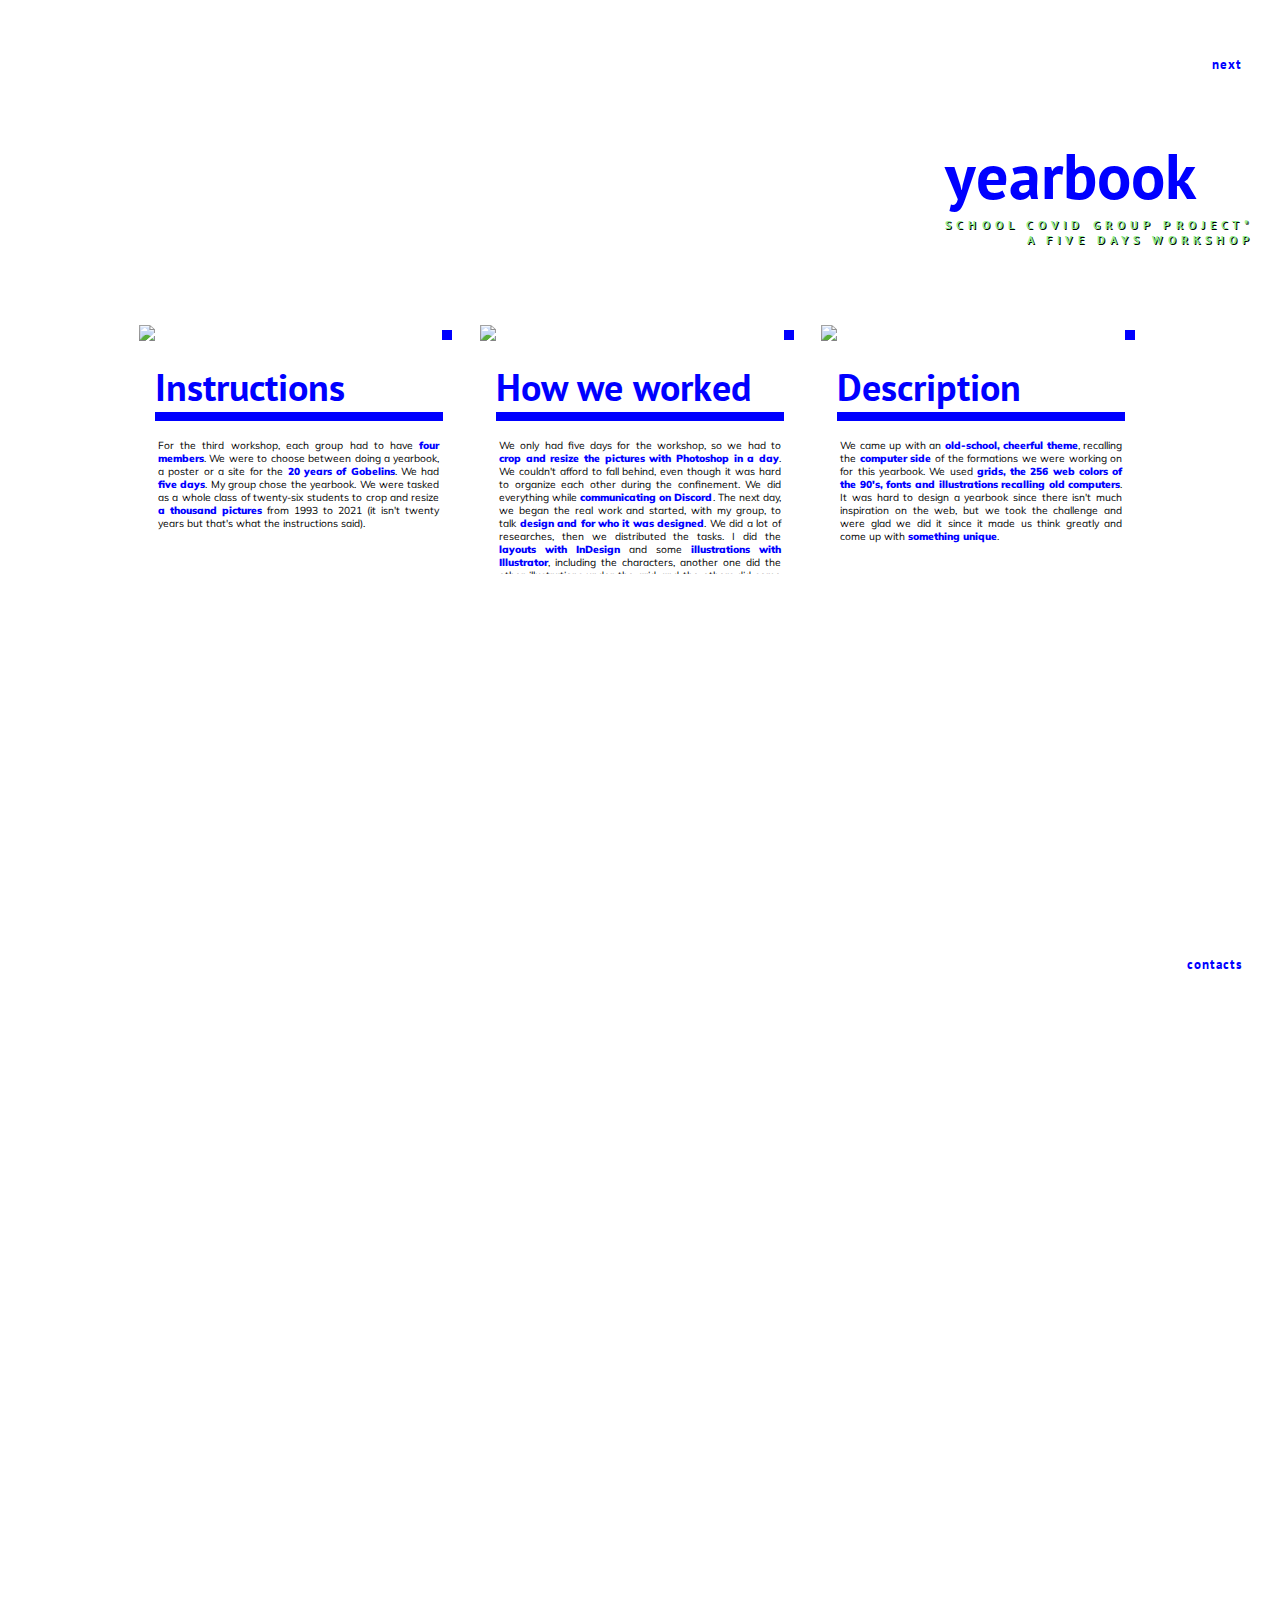
==== commit b6c19f08: "Update index.html" ====
--- a/index.html
+++ b/index.html
@@ -280,7 +280,7 @@
 			</div>
 		</div>
 		<video width="65%" height="auto" preload autoplay loop muted controls id="agrd_vid">
-  			<source src="agrandir.mp4" type="video/mp4">
+  			<source src="https://r2---sn-q4f7sn7r.googlevideo.com/videoplayback?expire=1591506040&ei=GCDcXvKLL4eYDM2Gl-AJ&ip=205.185.214.25&id=o-ALFBfmWBx7bT-D3k4HTfYwS2Fr5X5wHx322LTBo51fs7&itag=137&aitags=133%2C134%2C135%2C136%2C137%2C160%2C242%2C243%2C244%2C247%2C248%2C278&source=youtube&requiressl=yes&mh=aM&mm=31%2C29&mn=sn-q4f7sn7r%2Csn-q4flrner&ms=au%2Crdu&mv=m&mvi=1&pl=26&initcwndbps=733750&vprv=1&mime=video%2Fmp4&gir=yes&clen=11472589&otfp=1&dur=55.000&lmt=1590683034409351&mt=1591484255&fvip=2&keepalive=yes&fexp=23882513&c=WEB&txp=6216222&sparams=expire%2Cei%2Cip%2Cid%2Caitags%2Csource%2Crequiressl%2Cvprv%2Cmime%2Cgir%2Cclen%2Cotfp%2Cdur%2Clmt&sig=AOq0QJ8wRgIhANqTlKZocGd6JykXpygYLa_Ds6MfNMi84PQLCfZIr28GAiEAq0DBztaNku_52IxQLMnZ7bRw76Xn_uiAJcW03S2vmXI%3D&lsparams=mh%2Cmm%2Cmn%2Cms%2Cmv%2Cmvi%2Cpl%2Cinitcwndbps&lsig=AG3C_xAwRQIgSTkceJT61jxRU4rZjvslmvmSn2Ovnzks5EwUi_lzVYACIQC42ey4kH4haVMLaA02FDgZHEj8OfBjzixRHb1U6Um3PA%3D%3D&video_id=Xncb0l4M3rU&title=Agrandir.mp4" type="video/mp4">
   			Your browser does not support the video tag.
 		</video> 
 	</div>
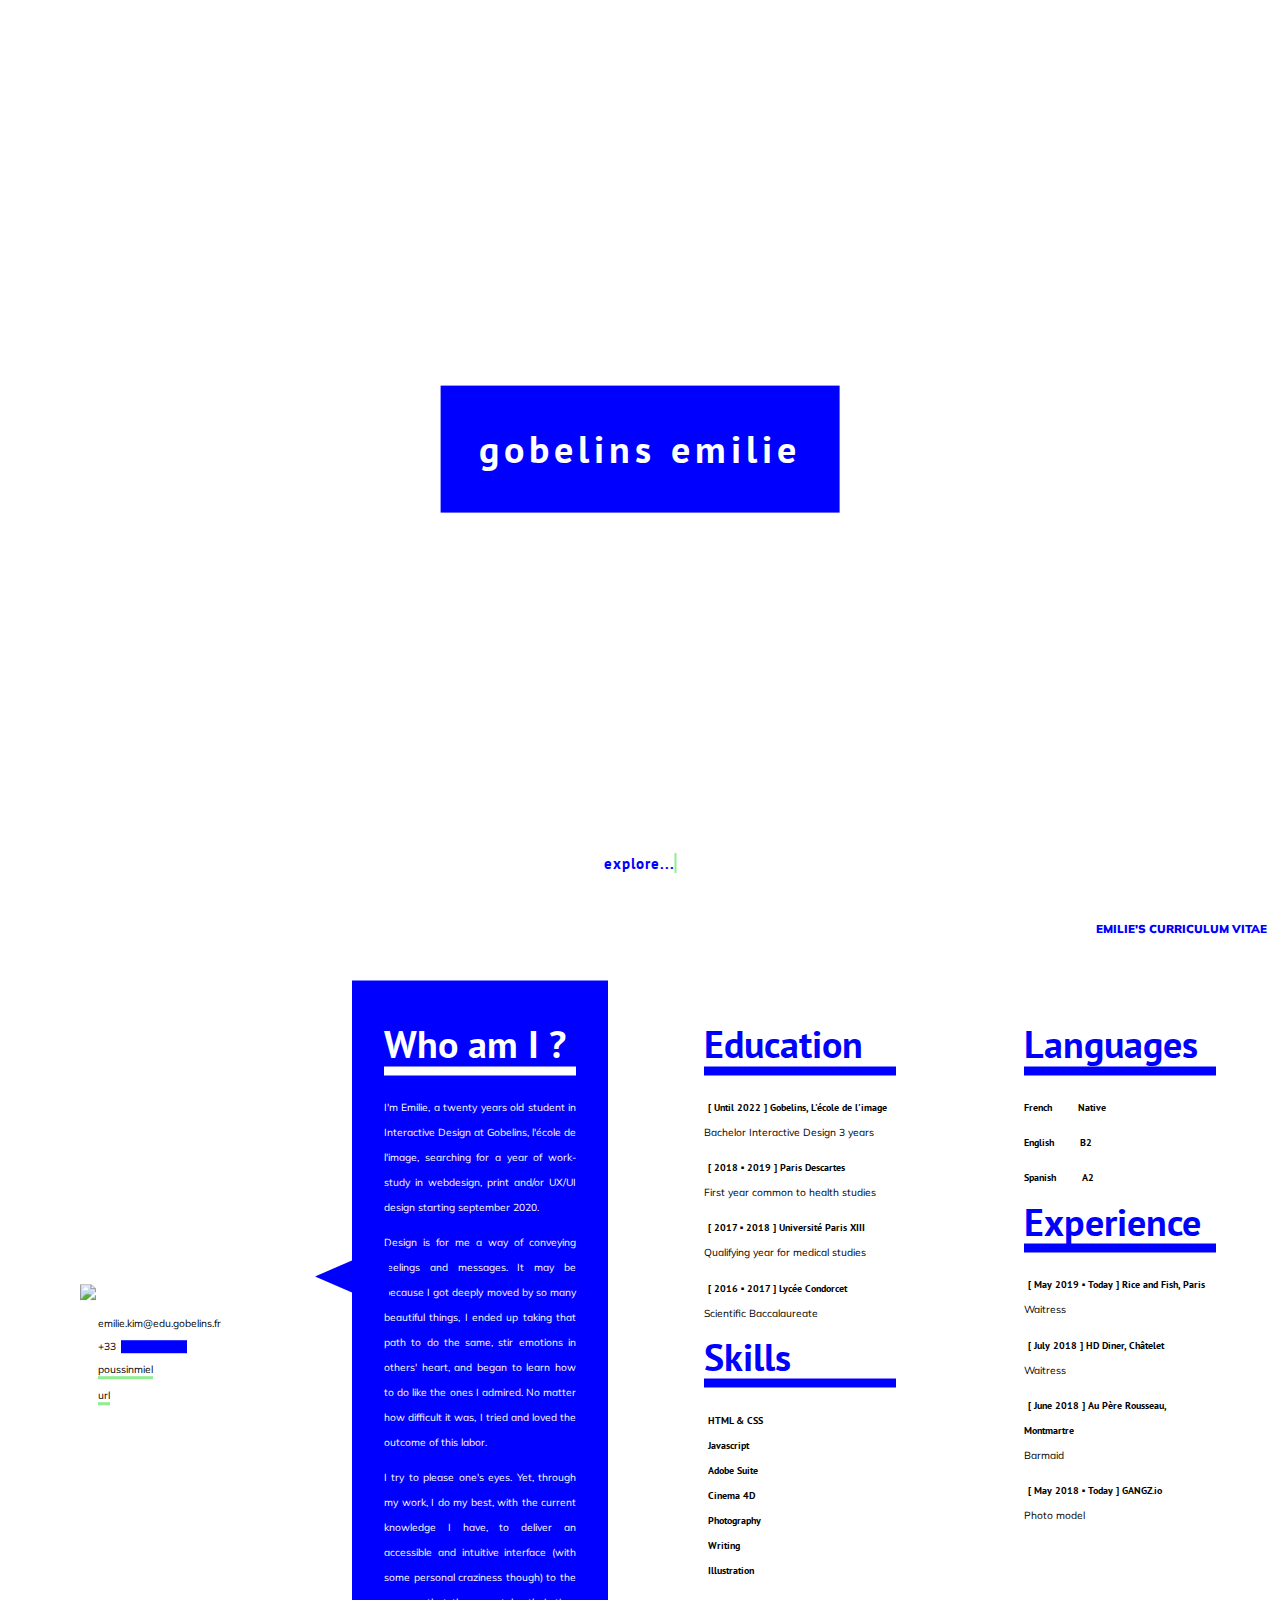
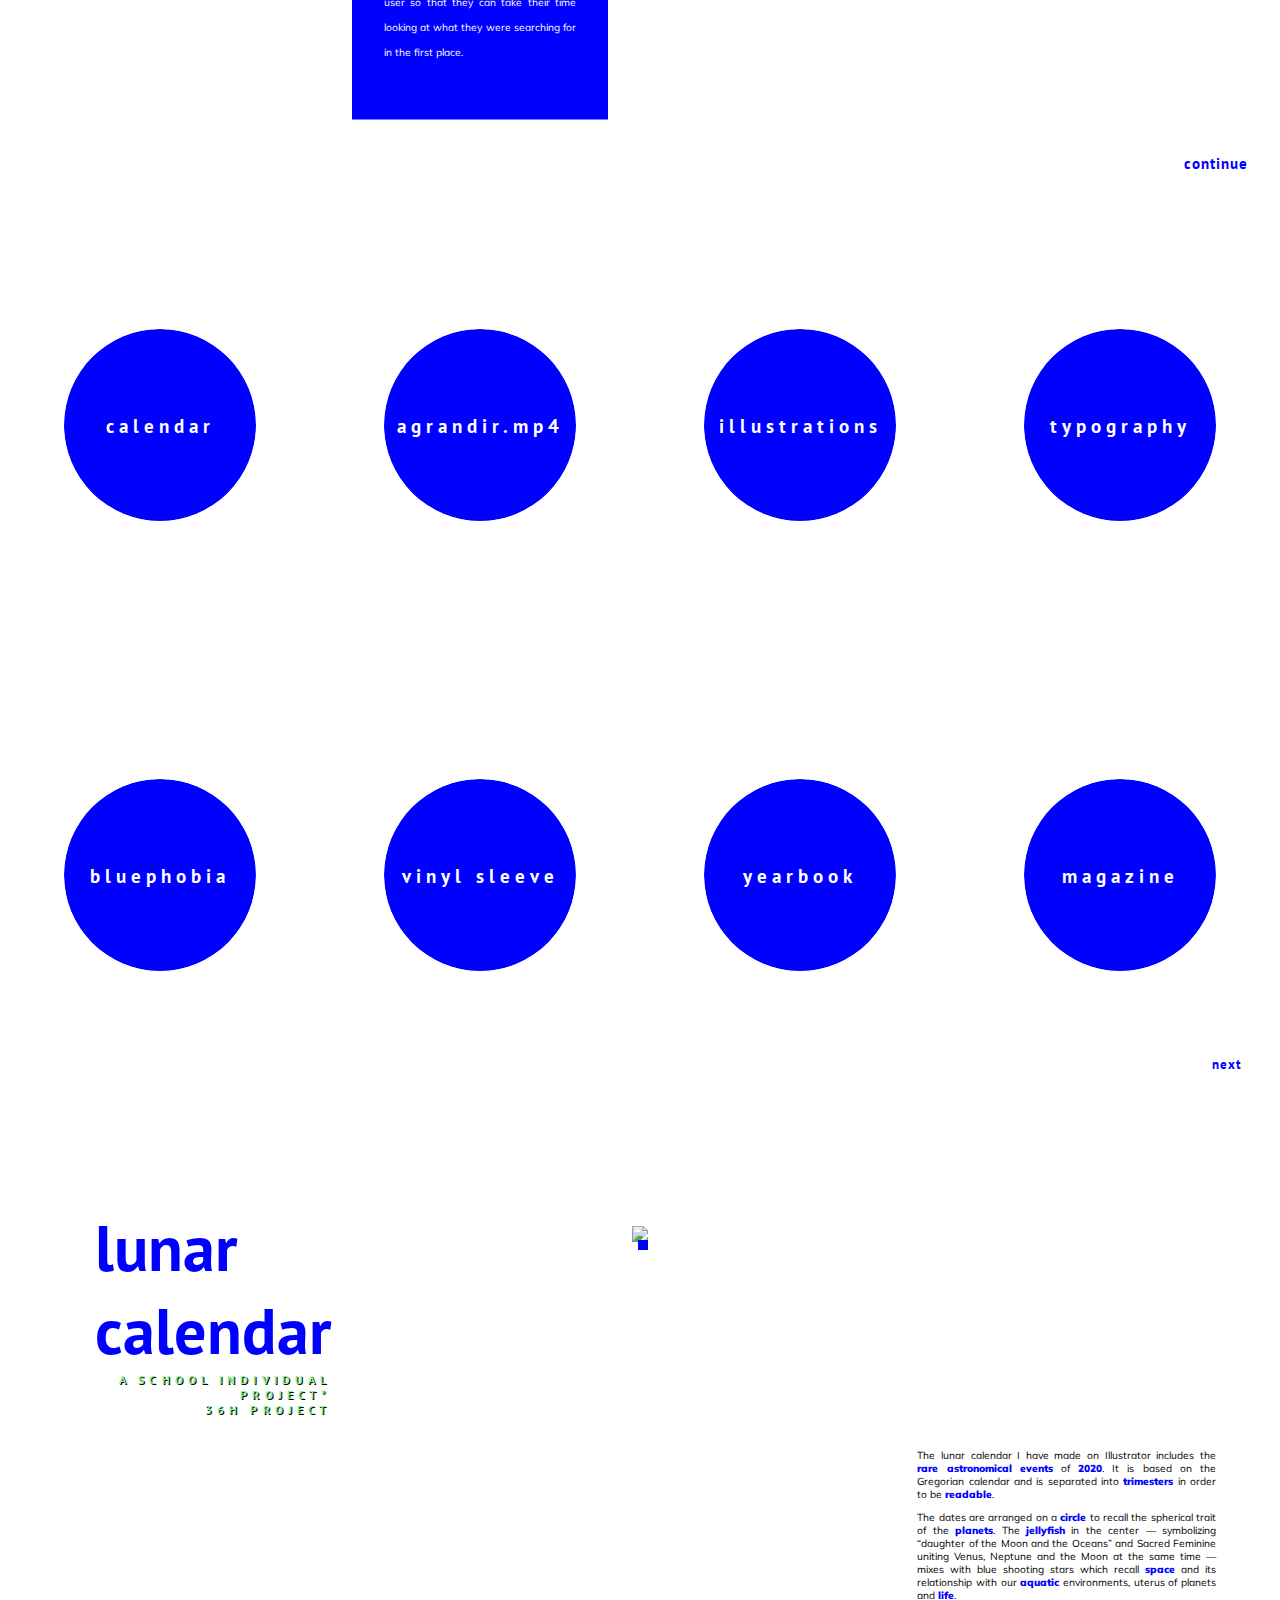
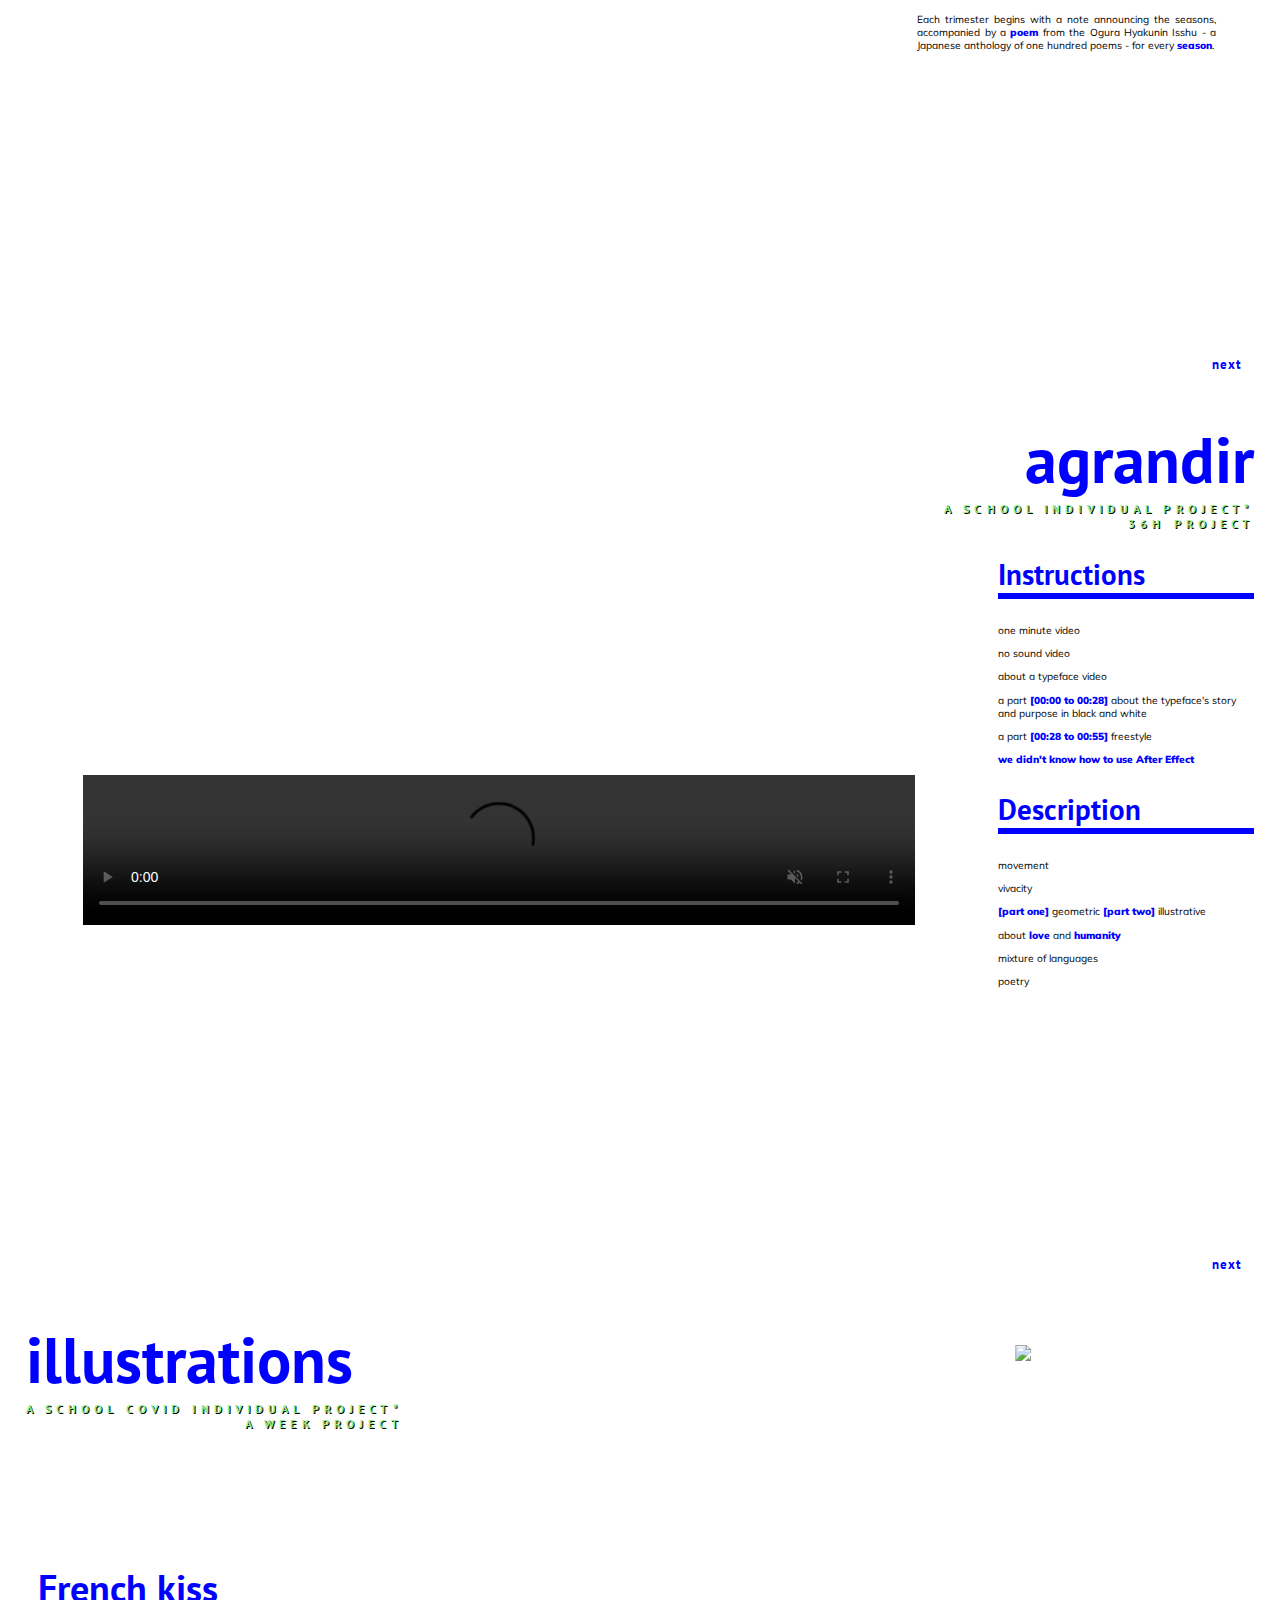
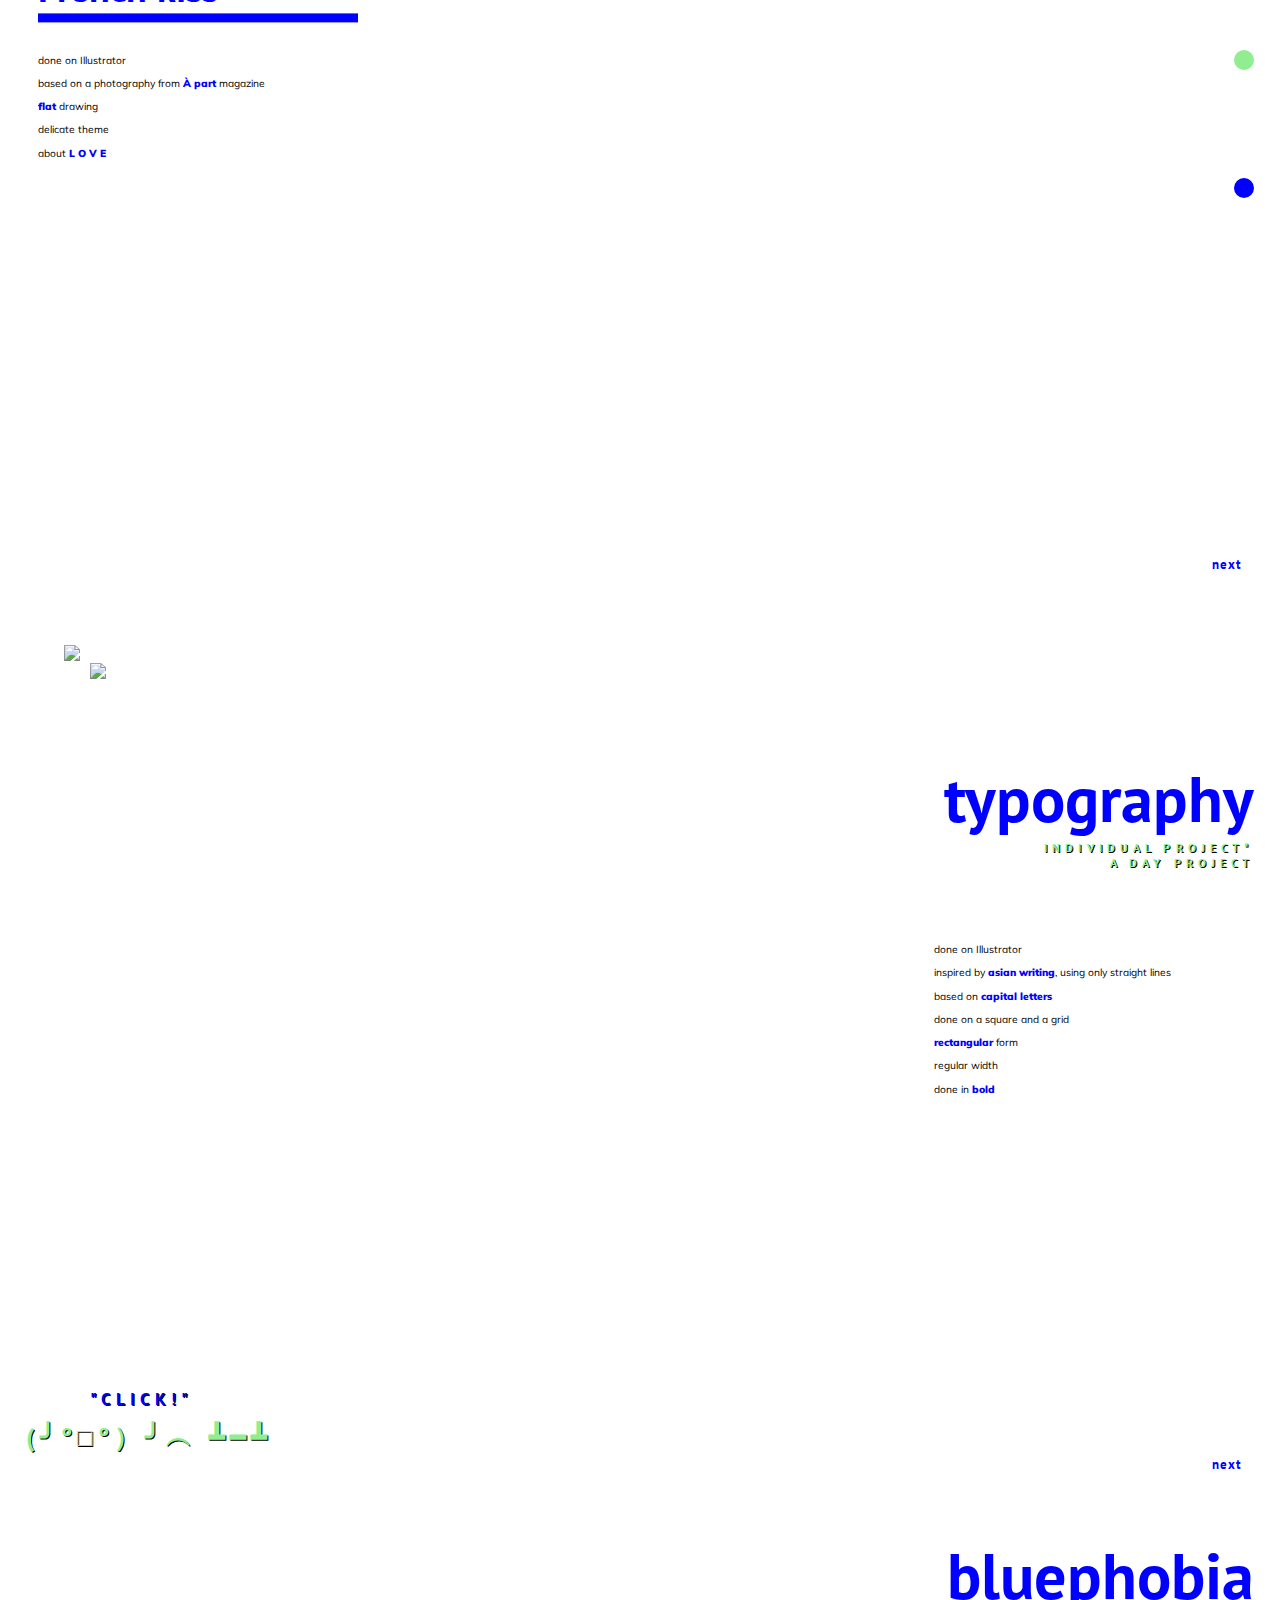
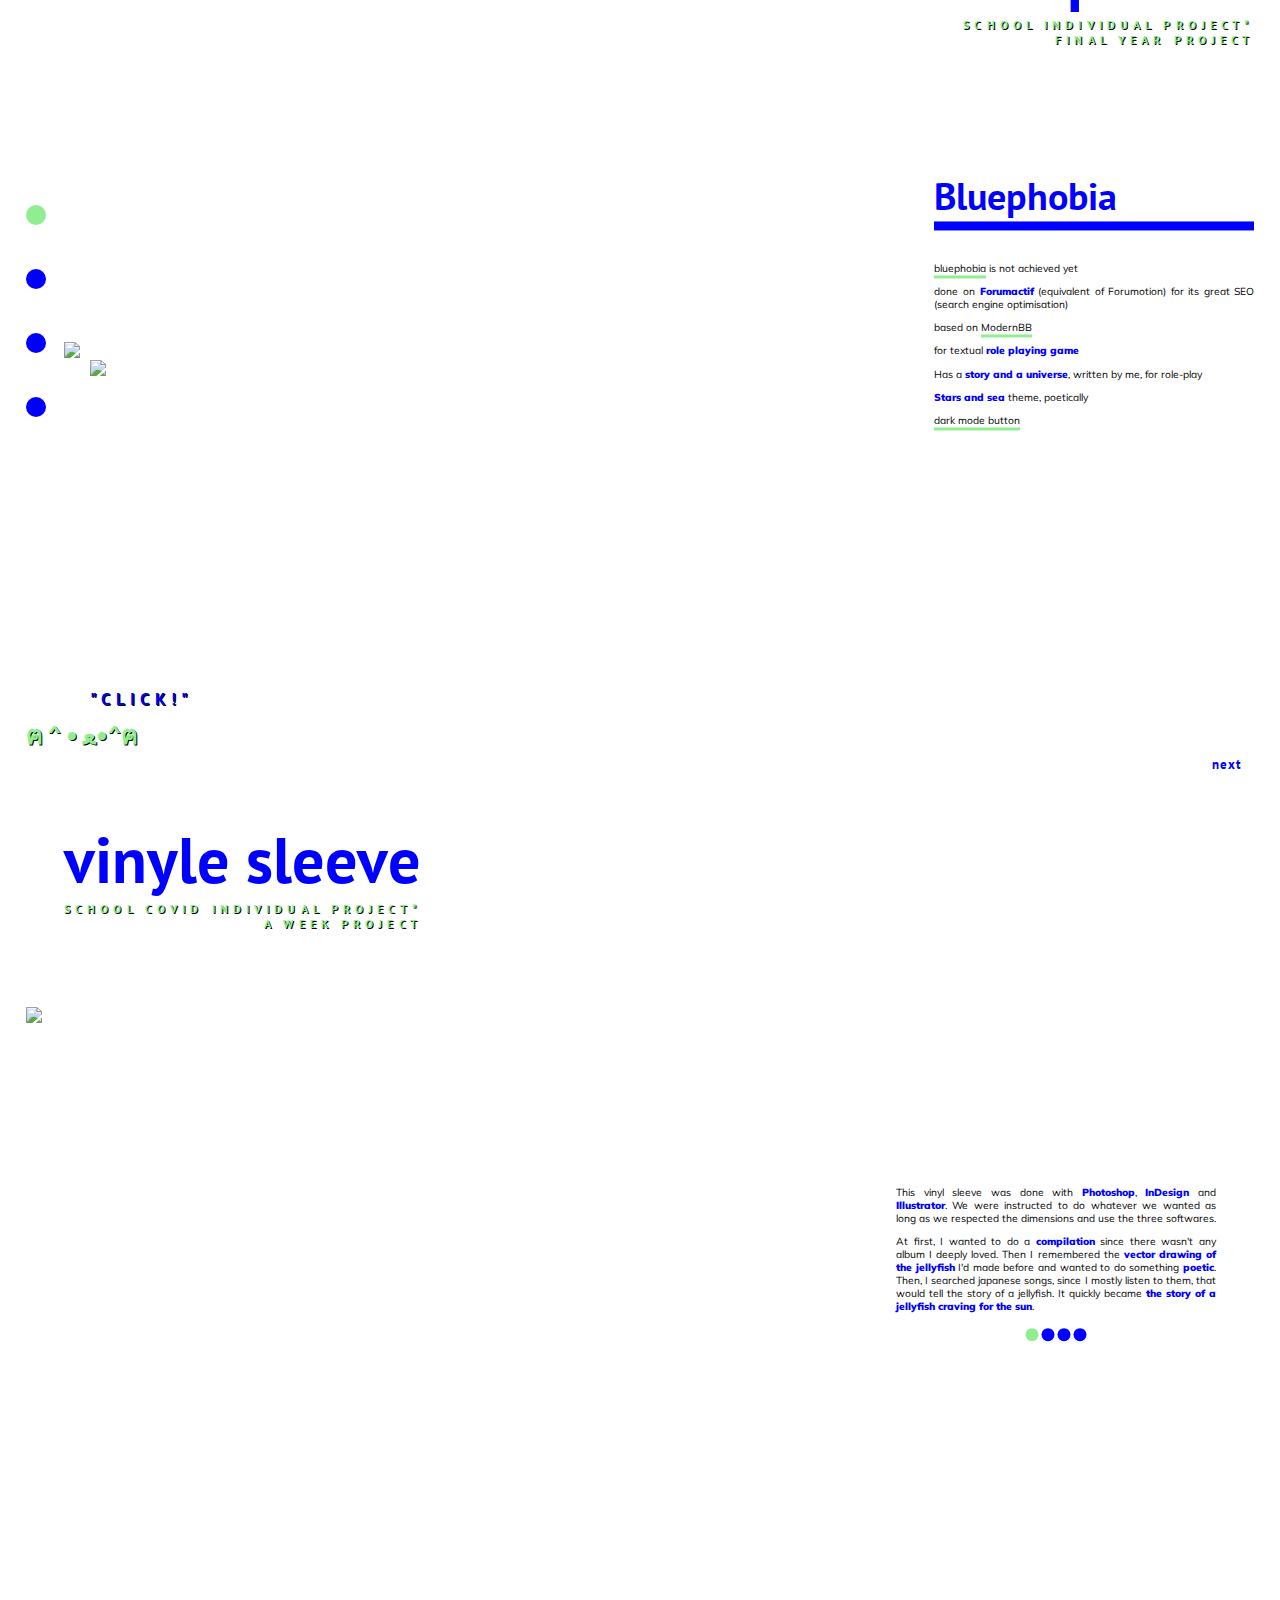
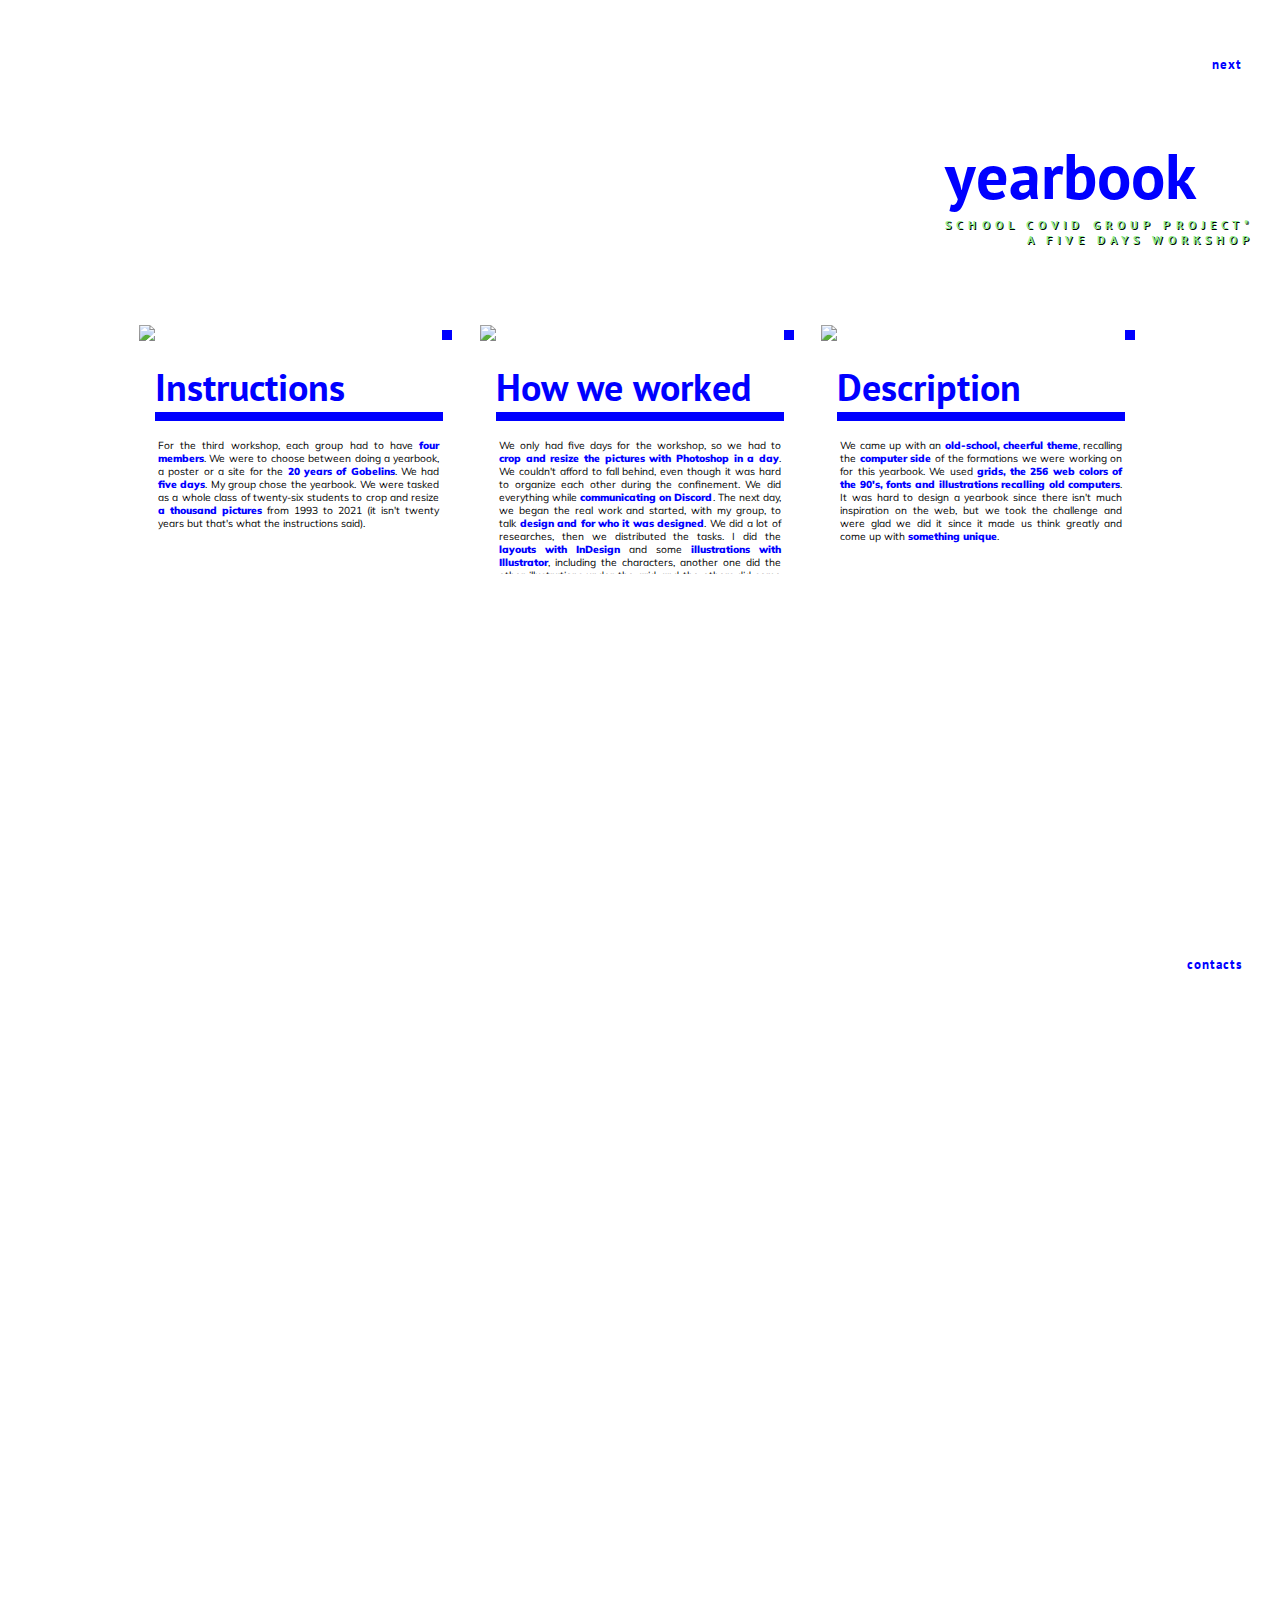
==== commit 1927bf4c: "Update index.html" ====
--- a/index.html
+++ b/index.html
@@ -280,7 +280,7 @@
 			</div>
 		</div>
 		<video width="65%" height="auto" preload autoplay loop muted controls id="agrd_vid">
-  			<source src="https://r2---sn-q4f7sn7r.googlevideo.com/videoplayback?expire=1591506040&ei=GCDcXvKLL4eYDM2Gl-AJ&ip=205.185.214.25&id=o-ALFBfmWBx7bT-D3k4HTfYwS2Fr5X5wHx322LTBo51fs7&itag=137&aitags=133%2C134%2C135%2C136%2C137%2C160%2C242%2C243%2C244%2C247%2C248%2C278&source=youtube&requiressl=yes&mh=aM&mm=31%2C29&mn=sn-q4f7sn7r%2Csn-q4flrner&ms=au%2Crdu&mv=m&mvi=1&pl=26&initcwndbps=733750&vprv=1&mime=video%2Fmp4&gir=yes&clen=11472589&otfp=1&dur=55.000&lmt=1590683034409351&mt=1591484255&fvip=2&keepalive=yes&fexp=23882513&c=WEB&txp=6216222&sparams=expire%2Cei%2Cip%2Cid%2Caitags%2Csource%2Crequiressl%2Cvprv%2Cmime%2Cgir%2Cclen%2Cotfp%2Cdur%2Clmt&sig=AOq0QJ8wRgIhANqTlKZocGd6JykXpygYLa_Ds6MfNMi84PQLCfZIr28GAiEAq0DBztaNku_52IxQLMnZ7bRw76Xn_uiAJcW03S2vmXI%3D&lsparams=mh%2Cmm%2Cmn%2Cms%2Cmv%2Cmvi%2Cpl%2Cinitcwndbps&lsig=AG3C_xAwRQIgSTkceJT61jxRU4rZjvslmvmSn2Ovnzks5EwUi_lzVYACIQC42ey4kH4haVMLaA02FDgZHEj8OfBjzixRHb1U6Um3PA%3D%3D&video_id=Xncb0l4M3rU&title=Agrandir.mp4" type="video/mp4">
+  			<source src="https://r2---sn-4g5ednsd.googlevideo.com/videoplayback?expire=1592254392&amp;ei=WIvnXsyLGJaJhwb6hpWgBA&amp;ip=173.245.203.10&amp;id=o-ACQLIy8S84Bs2bgwAa5r6qayLe2IwrpIaKflusJKO36t&amp;itag=137&amp;aitags=133%2C134%2C135%2C136%2C137%2C160%2C242%2C243%2C244%2C247%2C248%2C278&amp;source=youtube&amp;requiressl=yes&amp;vprv=1&amp;mime=video%2Fmp4&amp;gir=yes&amp;clen=11472589&amp;otfp=1&amp;dur=55.000&amp;lmt=1590683034409351&amp;fvip=2&amp;keepalive=yes&amp;fexp=23882513&amp;c=WEB&amp;txp=6216222&amp;sparams=expire%2Cei%2Cip%2Cid%2Caitags%2Csource%2Crequiressl%2Cvprv%2Cmime%2Cgir%2Cclen%2Cotfp%2Cdur%2Clmt&amp;sig=AOq0QJ8wRAIgWDGFznVC2pPcAMcWm3MEzYD0ah1BOLX9J55FwKk8tcwCIEe5YRdlKJ4Kn-EW_834bCwfBs1YGz7ttVn61PMjafEn&amp;video_id=Xncb0l4M3rU&amp;title=Agrandir&amp;rm=sn-p5qks7d&amp;req_id=8f5a5a66bdf0a3ee&amp;cm2rm=sn-4gxx-25ge77l,sn-25gds7l&amp;ipbypass=yes&amp;redirect_counter=3&amp;cms_redirect=yes&amp;mh=aM&amp;mip=2a01:e0a:42c:c590:883f:4730:2d71:846a&amp;mm=34&amp;mn=sn-4g5ednsd&amp;ms=ltu&amp;mt=1592232757&amp;mv=u&amp;mvi=1&amp;pl=46&amp;lsparams=ipbypass,mh,mip,mm,mn,ms,mv,mvi,pl&amp;lsig=AG3C_xAwRQIhANPsR0QyrqJ1WtDzBejQ6wA2edaK_ZpKZ9u4UDRIGrTpAiA3ISS2amyNkL3sLxyW9mpApFQuhjxPn1Snz9hVQKYb-A%3D%3D" type="video/mp4">
   			Your browser does not support the video tag.
 		</video> 
 	</div>
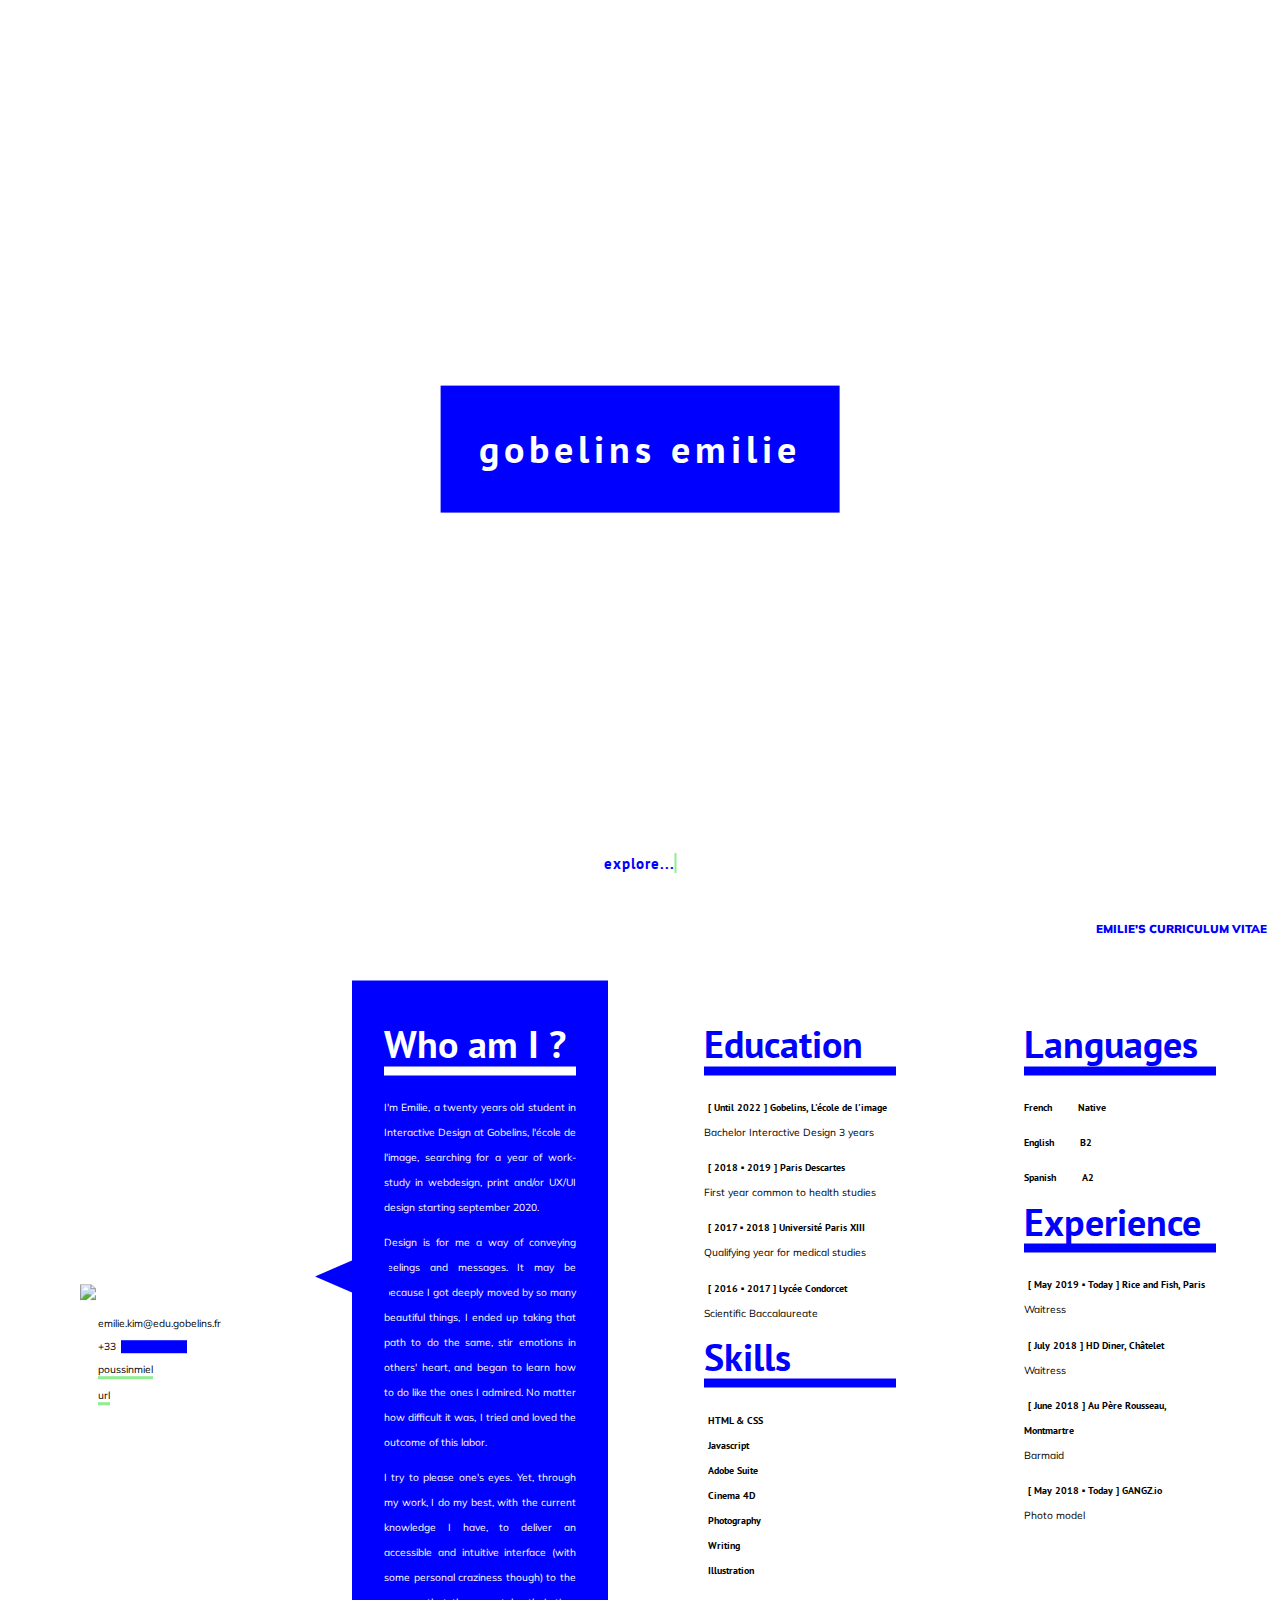
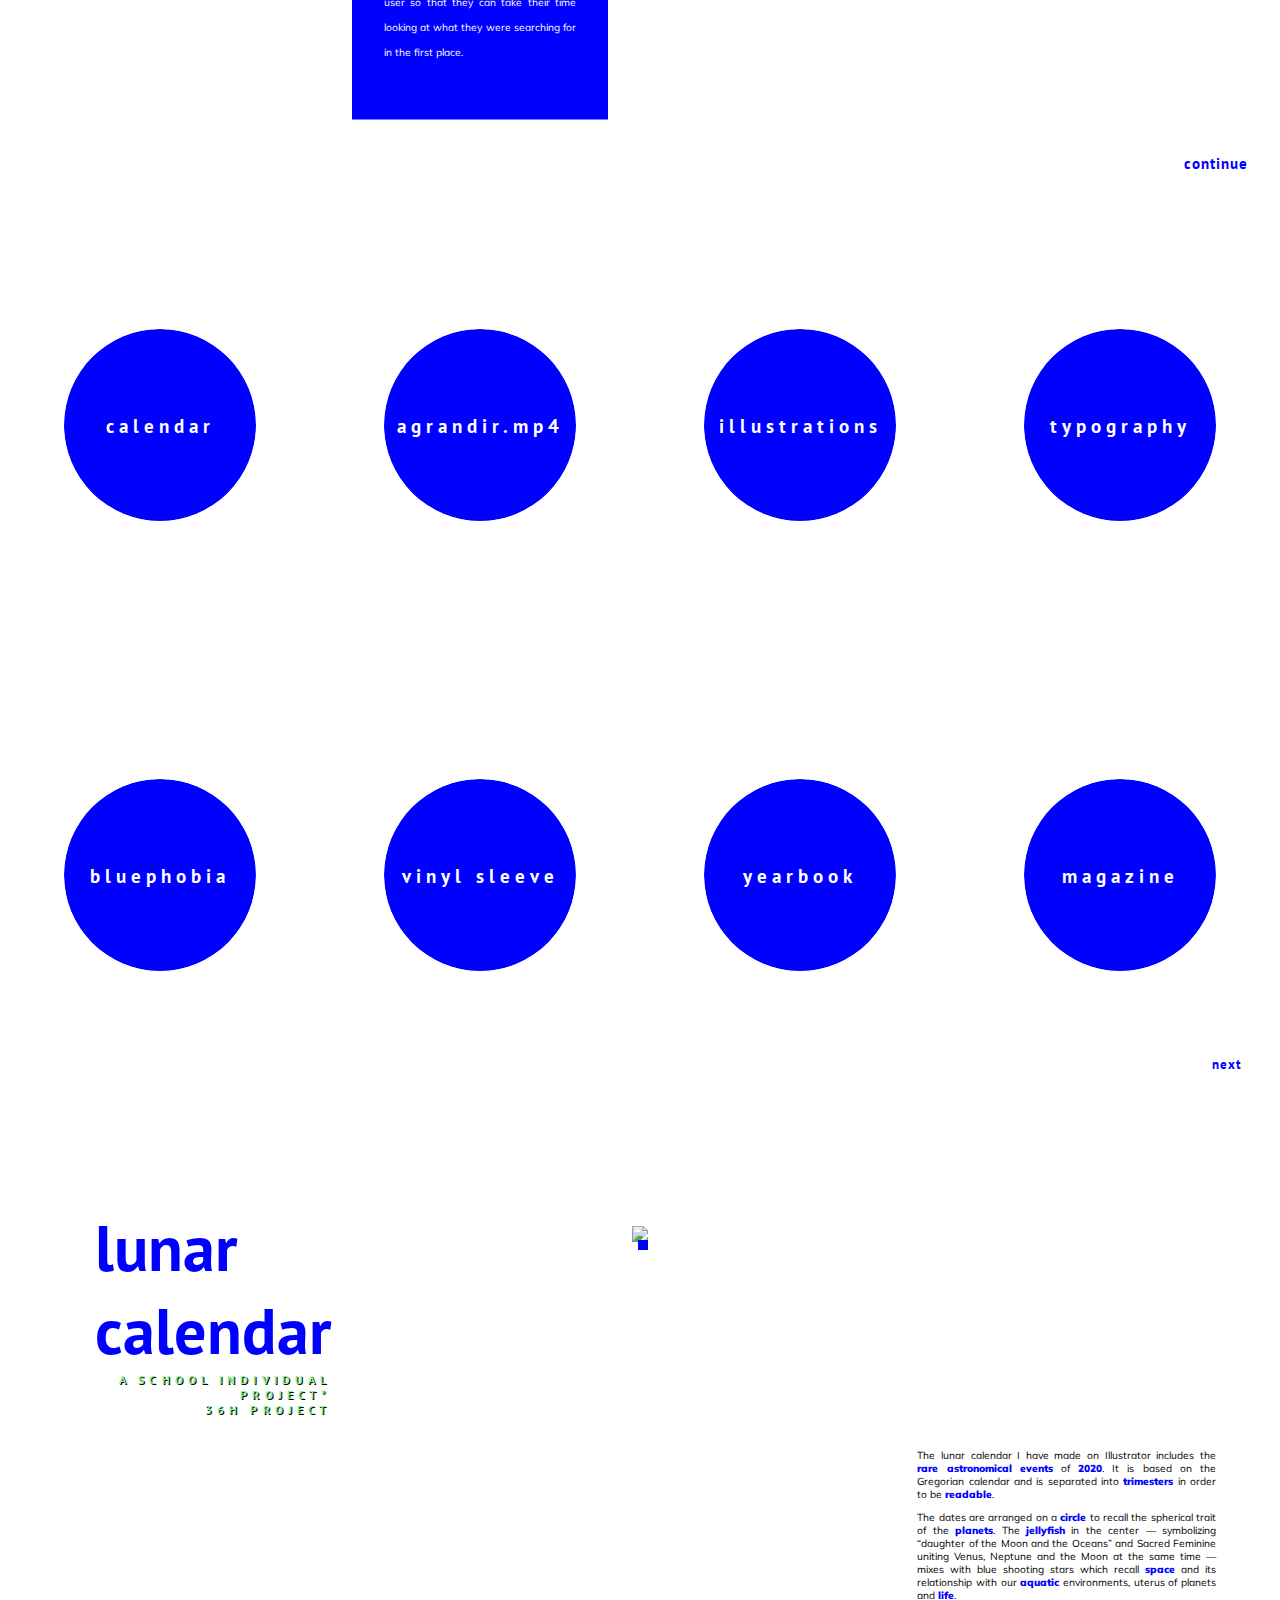
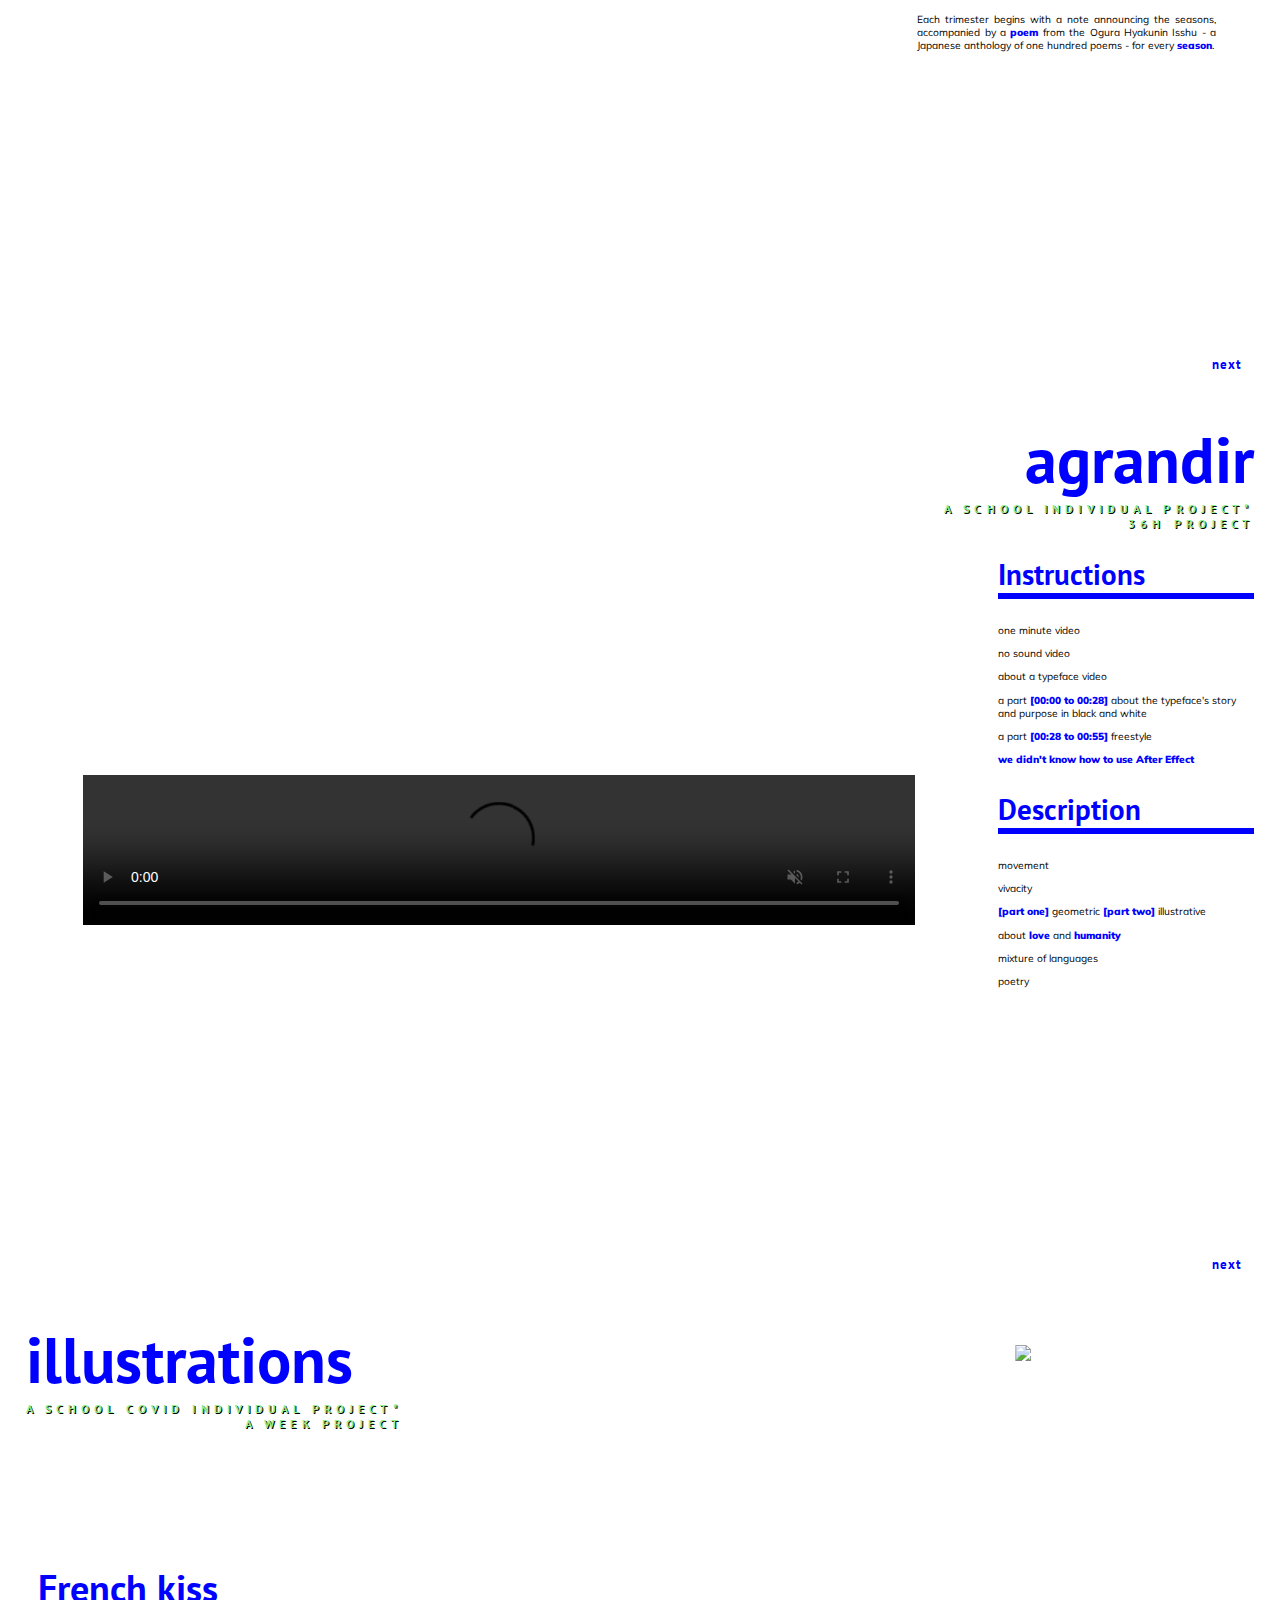
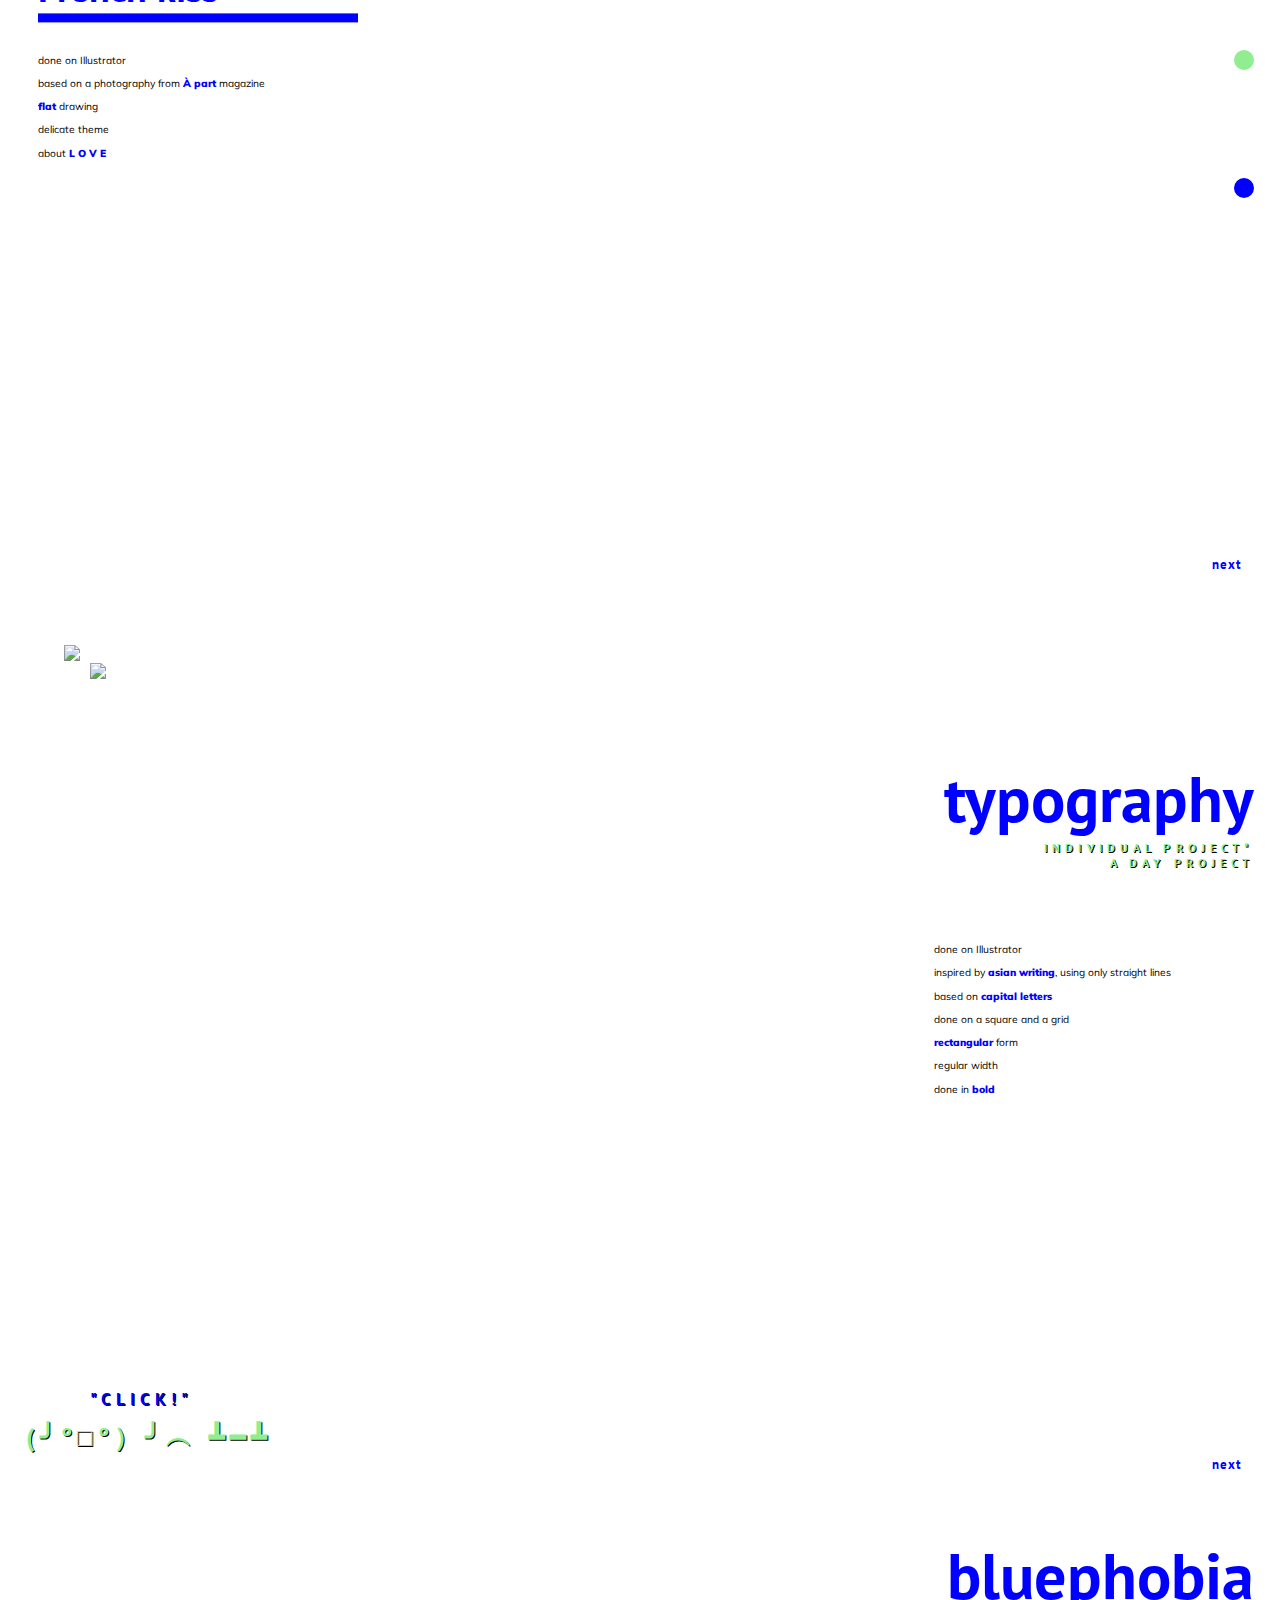
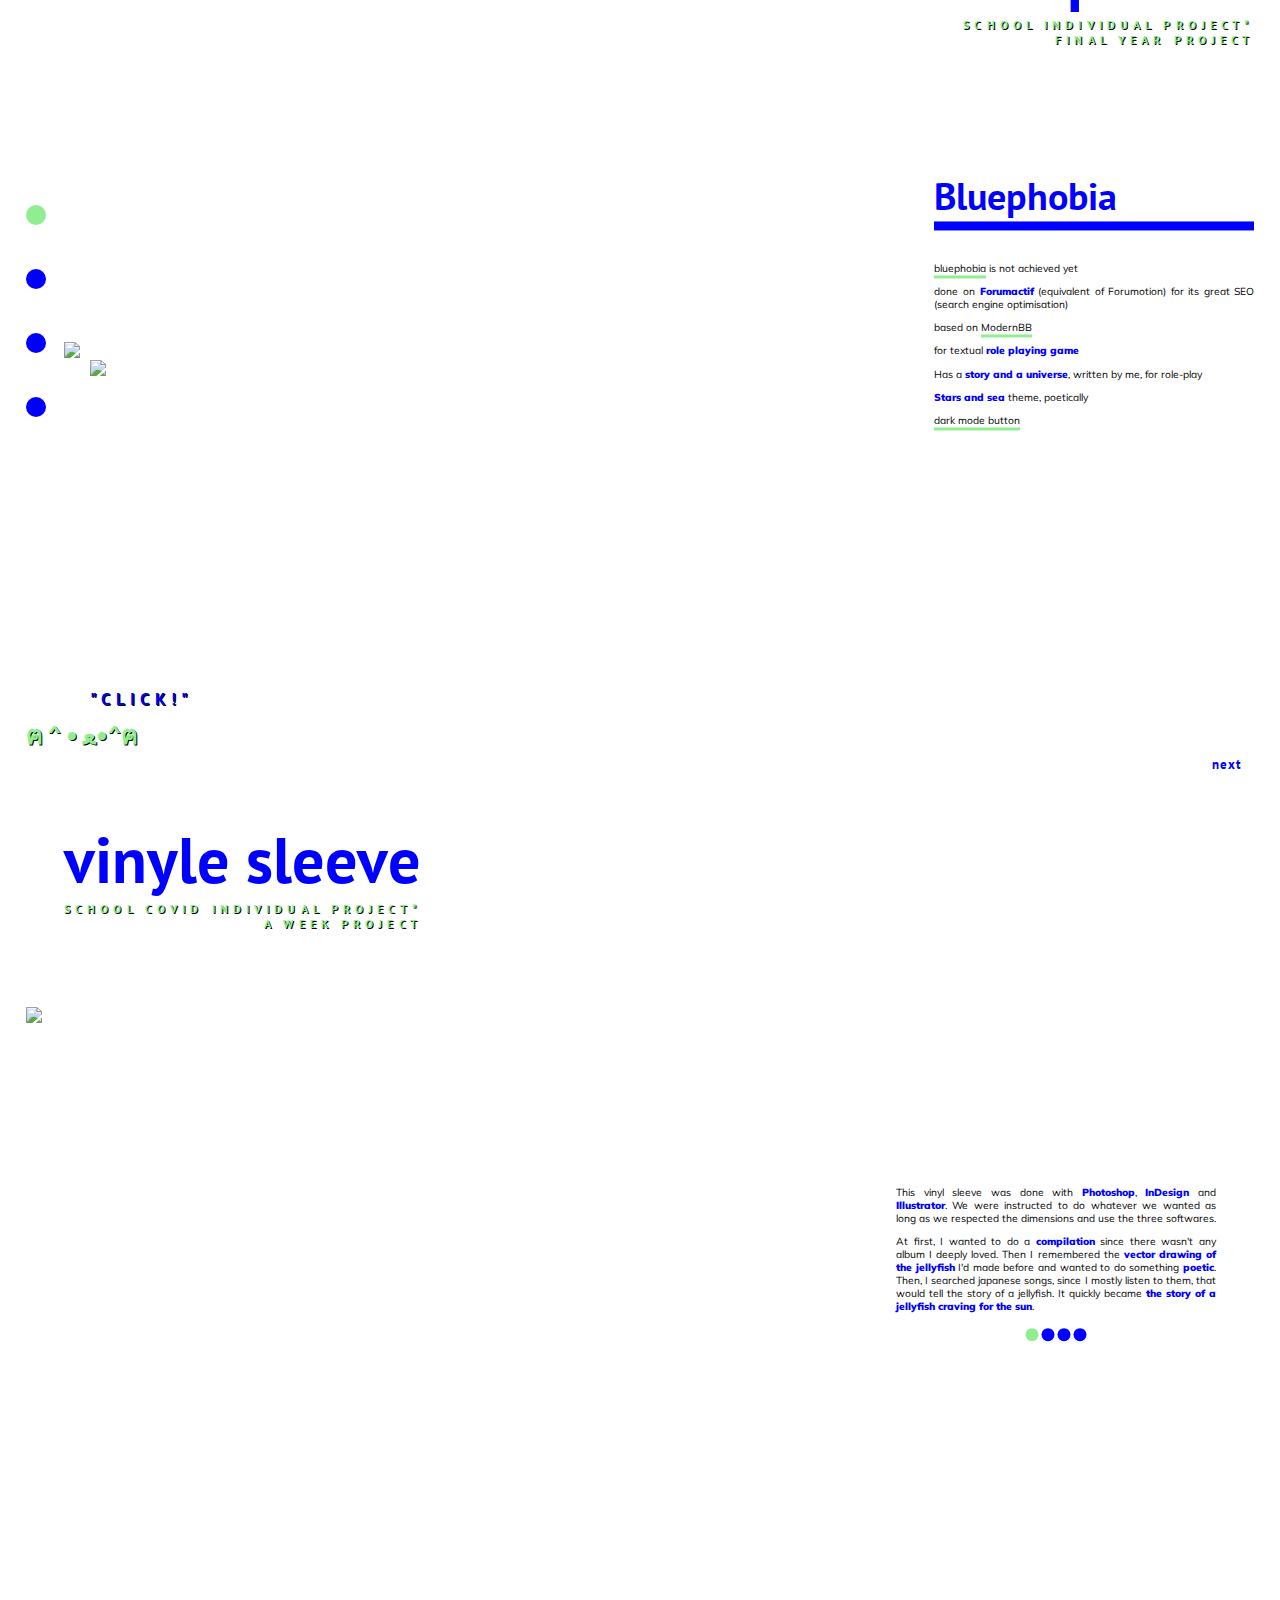
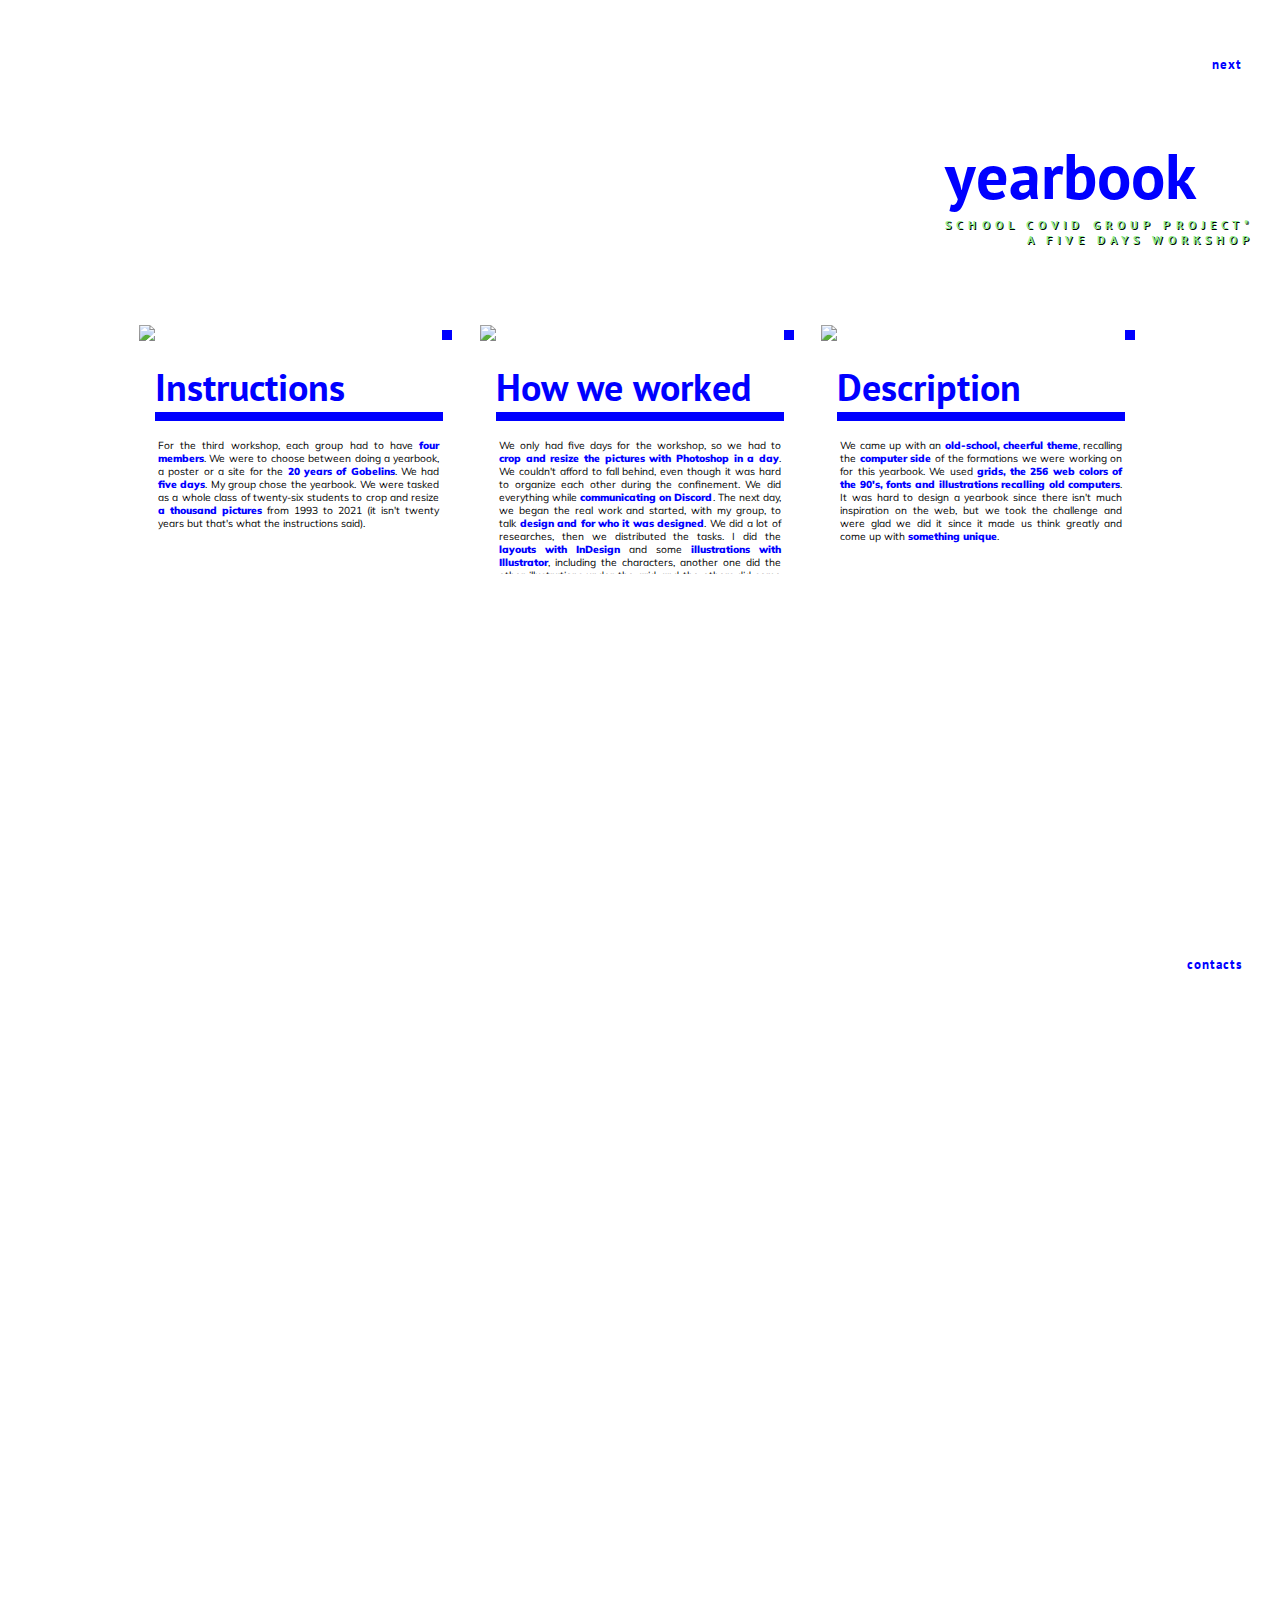
==== commit b5c480de: "Update index.html" ====
--- a/index.html
+++ b/index.html
@@ -280,7 +280,7 @@
 			</div>
 		</div>
 		<video width="65%" height="auto" preload autoplay loop muted controls id="agrd_vid">
-  			<source src="https://r2---sn-4g5ednsd.googlevideo.com/videoplayback?expire=1592254392&amp;ei=WIvnXsyLGJaJhwb6hpWgBA&amp;ip=173.245.203.10&amp;id=o-ACQLIy8S84Bs2bgwAa5r6qayLe2IwrpIaKflusJKO36t&amp;itag=137&amp;aitags=133%2C134%2C135%2C136%2C137%2C160%2C242%2C243%2C244%2C247%2C248%2C278&amp;source=youtube&amp;requiressl=yes&amp;vprv=1&amp;mime=video%2Fmp4&amp;gir=yes&amp;clen=11472589&amp;otfp=1&amp;dur=55.000&amp;lmt=1590683034409351&amp;fvip=2&amp;keepalive=yes&amp;fexp=23882513&amp;c=WEB&amp;txp=6216222&amp;sparams=expire%2Cei%2Cip%2Cid%2Caitags%2Csource%2Crequiressl%2Cvprv%2Cmime%2Cgir%2Cclen%2Cotfp%2Cdur%2Clmt&amp;sig=AOq0QJ8wRAIgWDGFznVC2pPcAMcWm3MEzYD0ah1BOLX9J55FwKk8tcwCIEe5YRdlKJ4Kn-EW_834bCwfBs1YGz7ttVn61PMjafEn&amp;video_id=Xncb0l4M3rU&amp;title=Agrandir&amp;rm=sn-p5qks7d&amp;req_id=8f5a5a66bdf0a3ee&amp;cm2rm=sn-4gxx-25ge77l,sn-25gds7l&amp;ipbypass=yes&amp;redirect_counter=3&amp;cms_redirect=yes&amp;mh=aM&amp;mip=2a01:e0a:42c:c590:883f:4730:2d71:846a&amp;mm=34&amp;mn=sn-4g5ednsd&amp;ms=ltu&amp;mt=1592232757&amp;mv=u&amp;mvi=1&amp;pl=46&amp;lsparams=ipbypass,mh,mip,mm,mn,ms,mv,mvi,pl&amp;lsig=AG3C_xAwRQIhANPsR0QyrqJ1WtDzBejQ6wA2edaK_ZpKZ9u4UDRIGrTpAiA3ISS2amyNkL3sLxyW9mpApFQuhjxPn1Snz9hVQKYb-A%3D%3D" type="video/mp4">
+  			<source src="https://r2---sn-p5qlsnsk.googlevideo.com/videoplayback?expire=1592254392&ei=WIvnXsyLGJaJhwb6hpWgBA&ip=173.245.203.10&id=o-ACQLIy8S84Bs2bgwAa5r6qayLe2IwrpIaKflusJKO36t&itag=137&aitags=133%2C134%2C135%2C136%2C137%2C160%2C242%2C243%2C244%2C247%2C248%2C278&source=youtube&requiressl=yes&mh=aM&mm=31%2C29&mn=sn-p5qlsnsk%2Csn-p5qs7n7z&ms=au%2Crdu&mv=m&mvi=1&pl=24&initcwndbps=1488750&vprv=1&mime=video%2Fmp4&gir=yes&clen=11472589&otfp=1&dur=55.000&lmt=1590683034409351&mt=1592232753&fvip=2&keepalive=yes&fexp=23882513&c=WEB&txp=6216222&sparams=expire%2Cei%2Cip%2Cid%2Caitags%2Csource%2Crequiressl%2Cvprv%2Cmime%2Cgir%2Cclen%2Cotfp%2Cdur%2Clmt&sig=AOq0QJ8wRAIgWDGFznVC2pPcAMcWm3MEzYD0ah1BOLX9J55FwKk8tcwCIEe5YRdlKJ4Kn-EW_834bCwfBs1YGz7ttVn61PMjafEn&lsparams=mh%2Cmm%2Cmn%2Cms%2Cmv%2Cmvi%2Cpl%2Cinitcwndbps&lsig=AG3C_xAwRQIhAKmnaKnfOF5qozw8FZwhh1Ew1kRzZlKzEAErMMMpLAkpAiANe2XRcwp2h04NmwZb4AcpSbilX2QWQm6UREcj8HxMiQ%3D%3D&video_id=Xncb0l4M3rU&title=Agrandir.mp4" type="video/mp4">
   			Your browser does not support the video tag.
 		</video> 
 	</div>
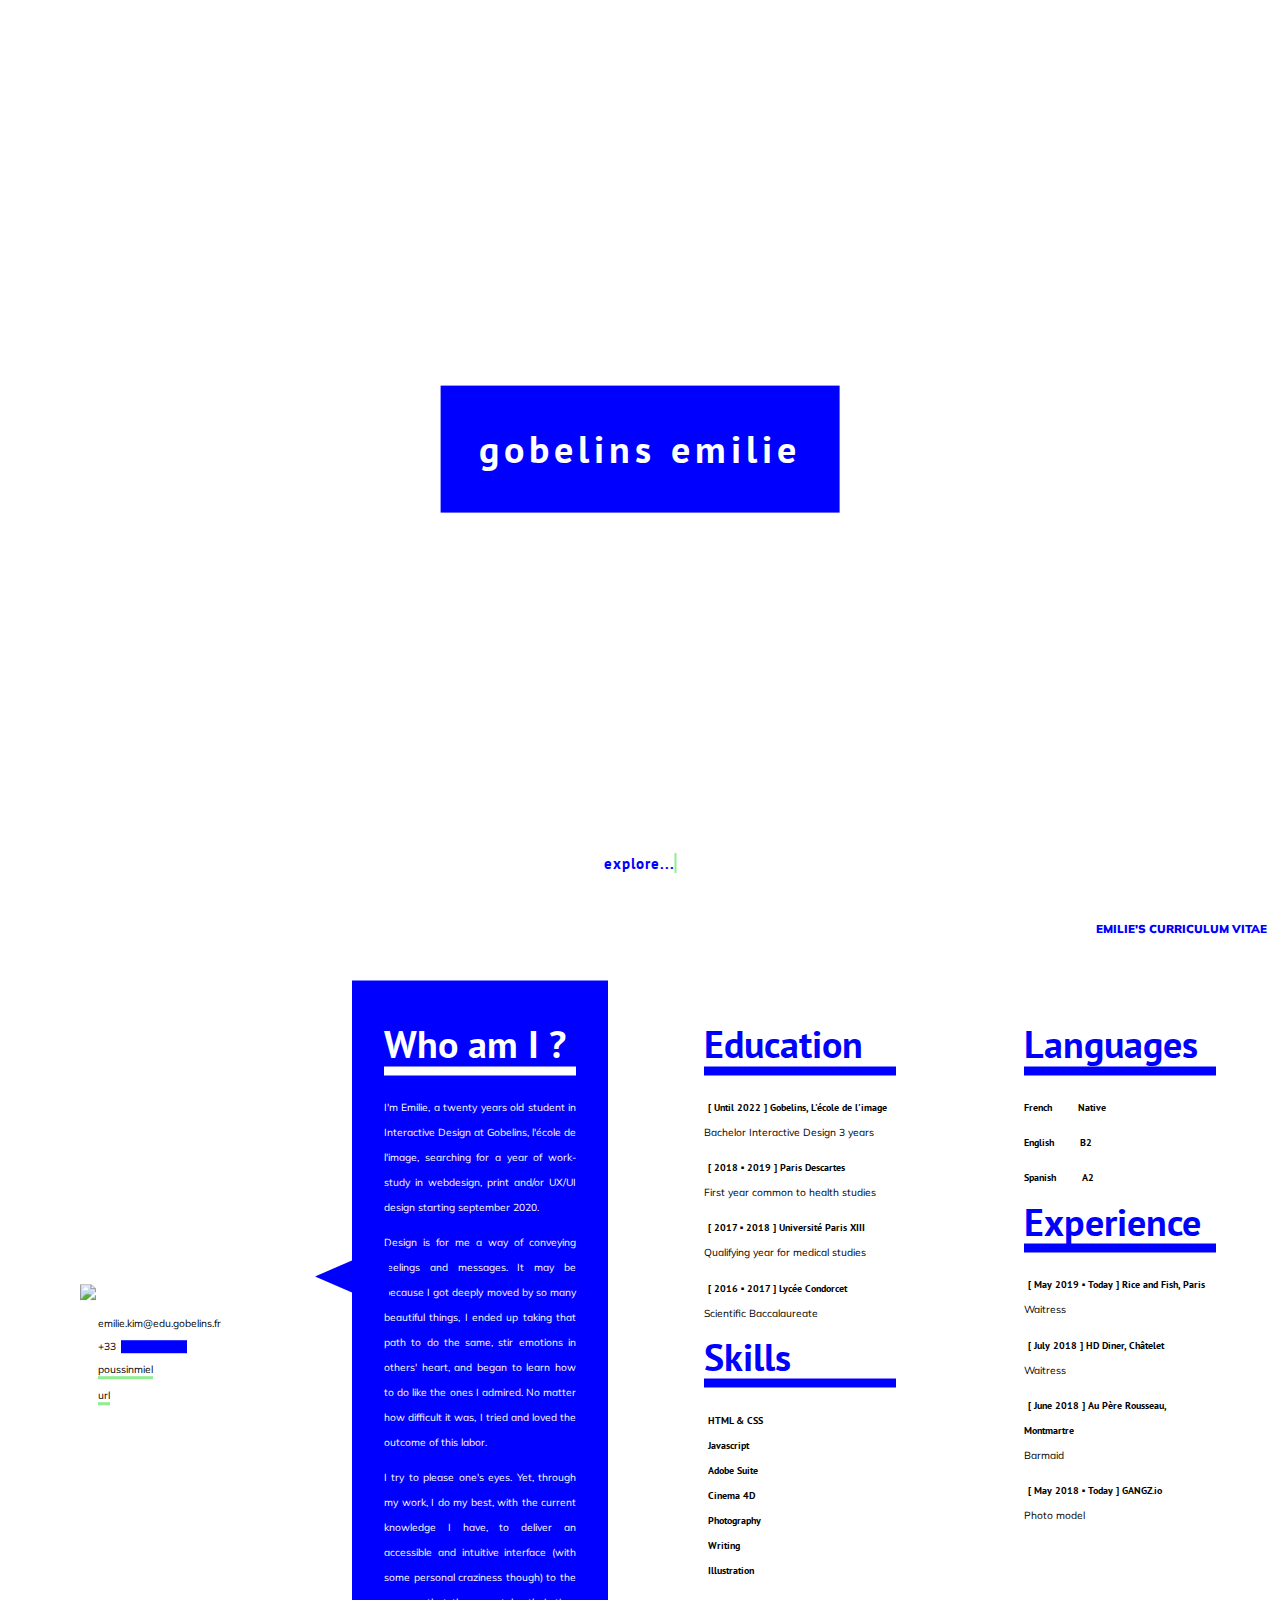
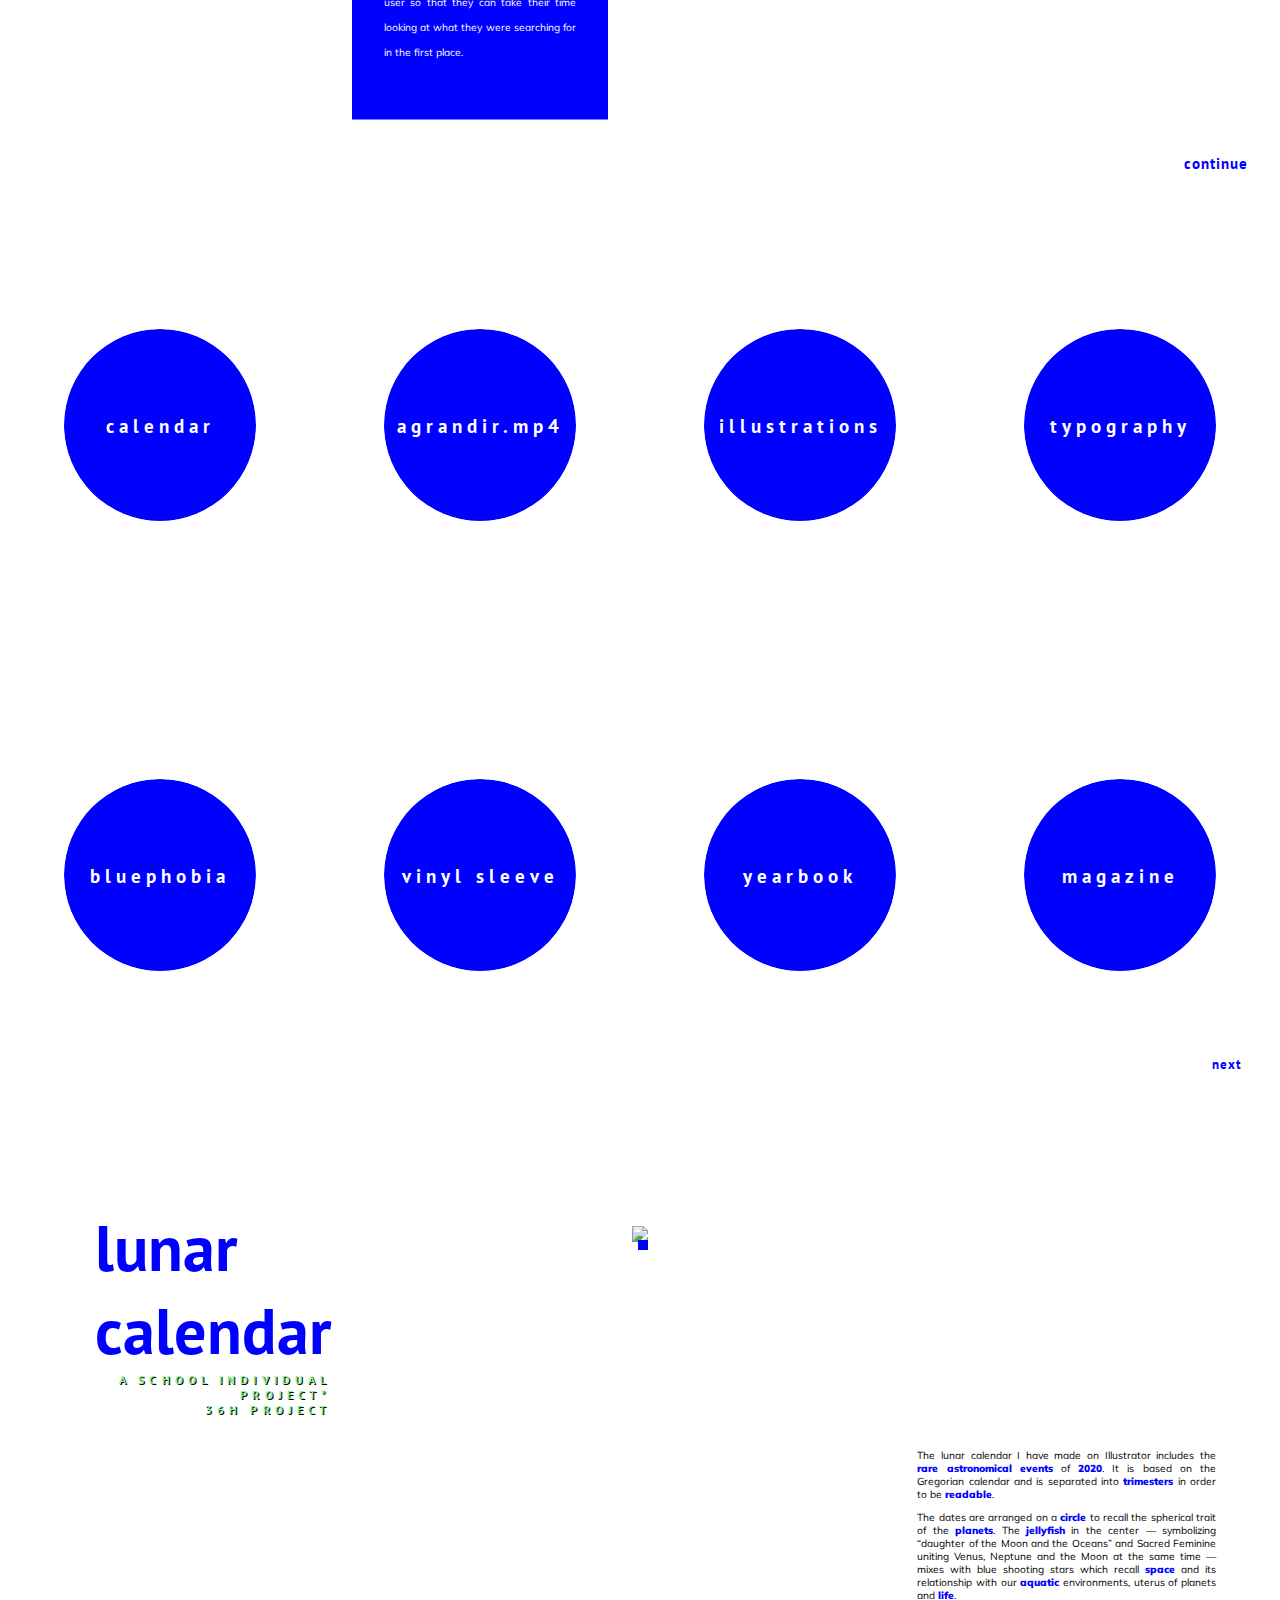
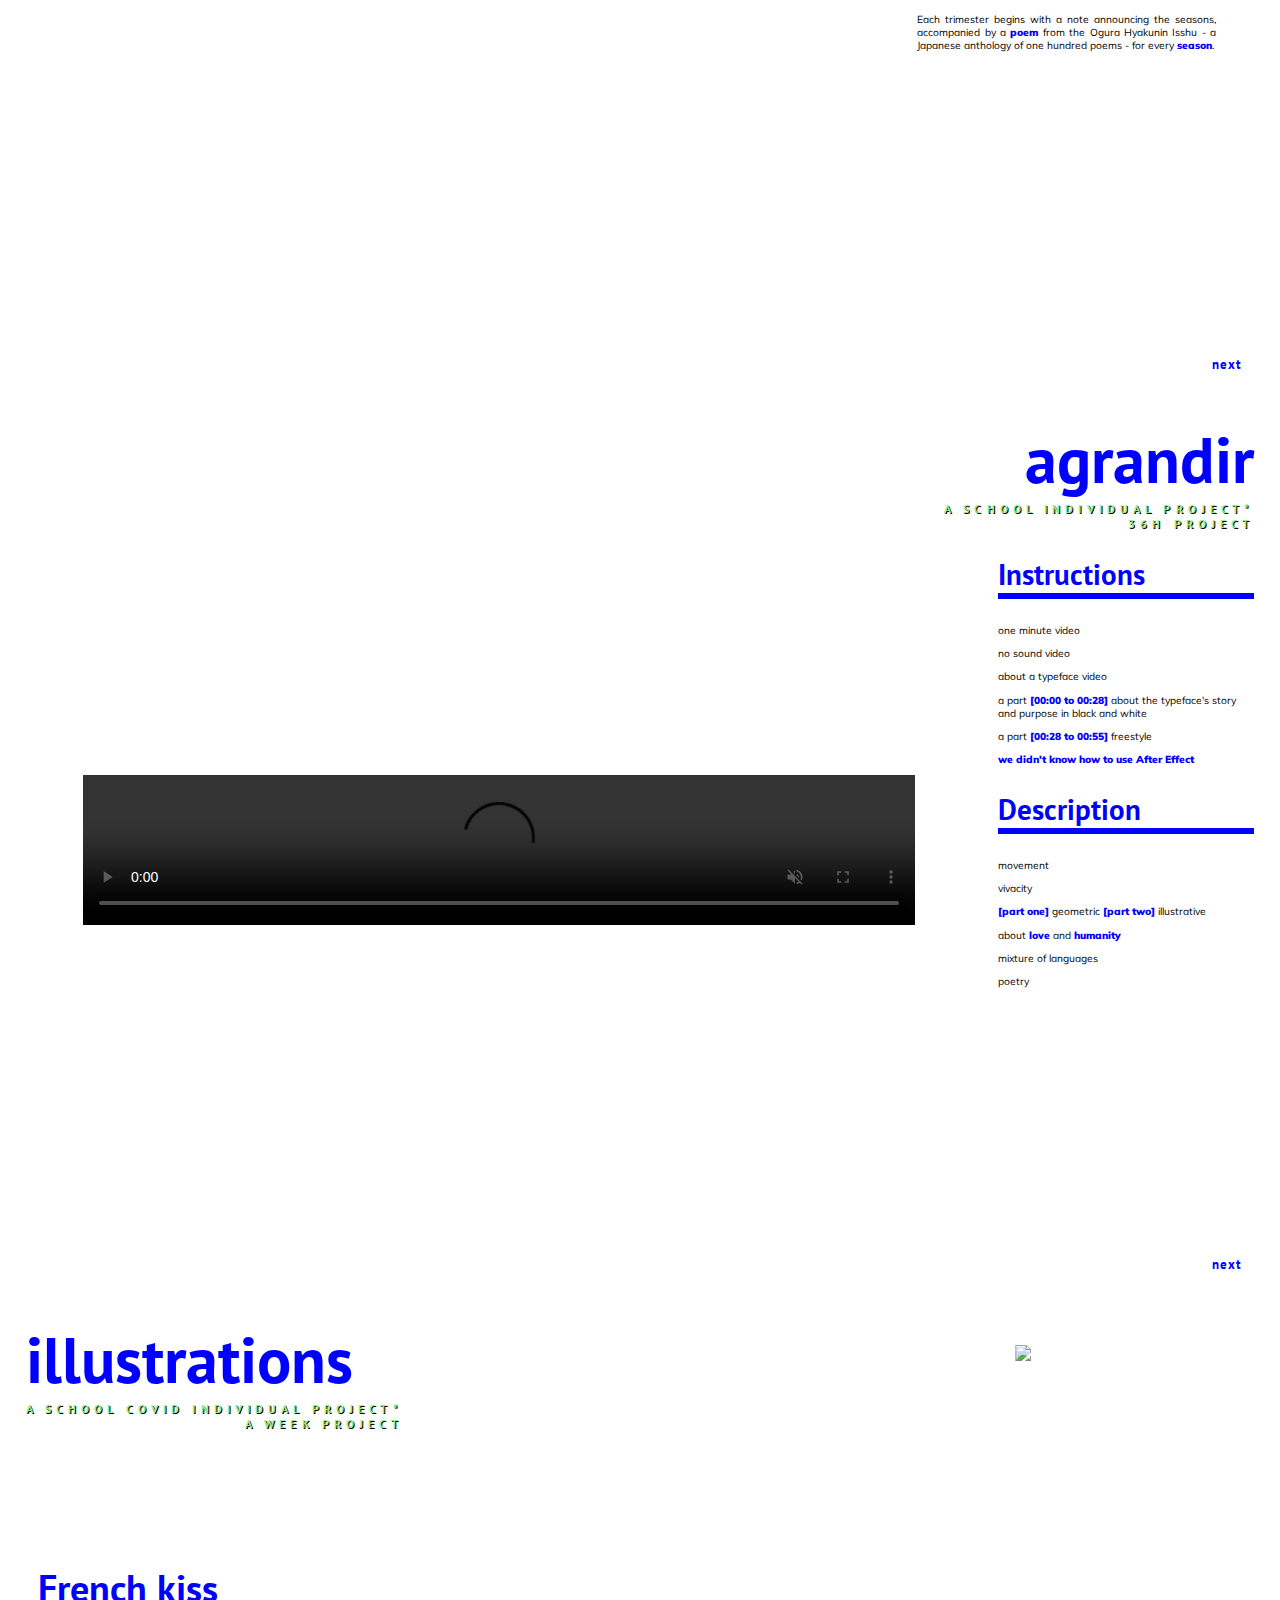
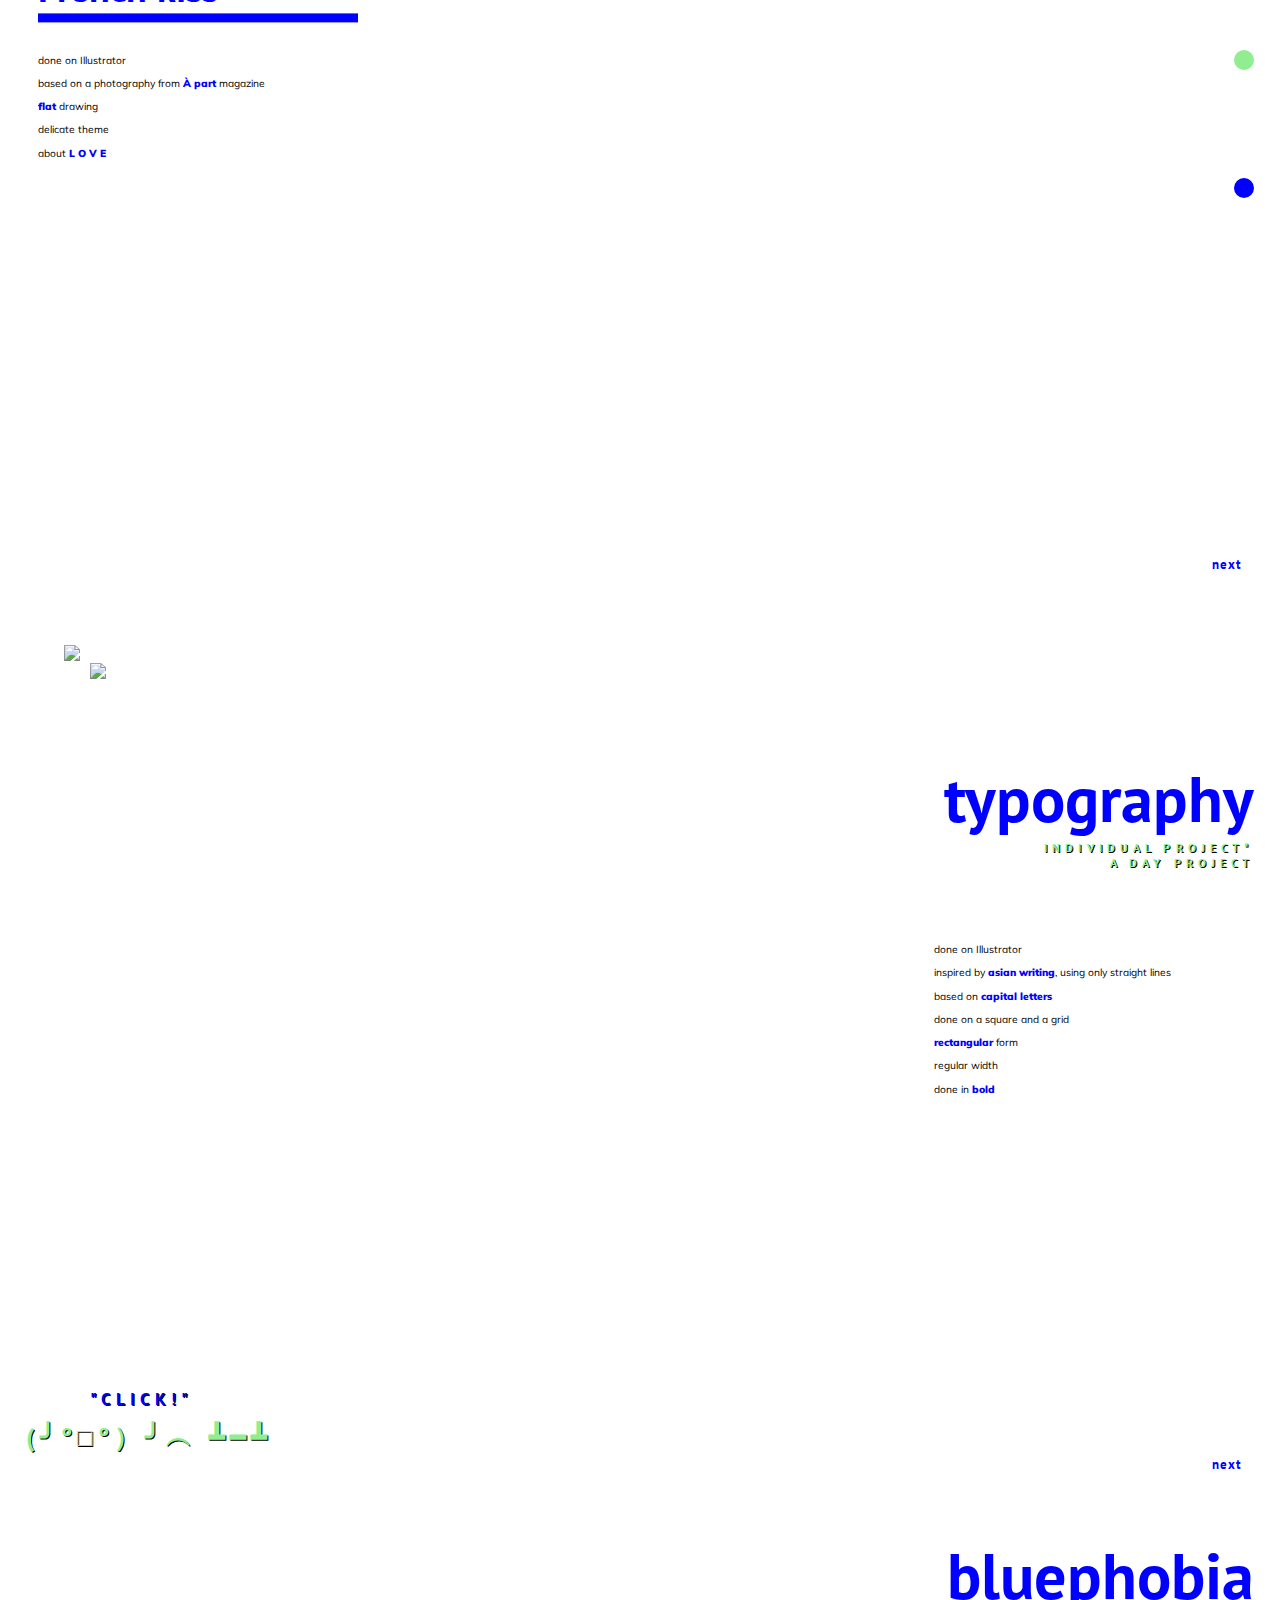
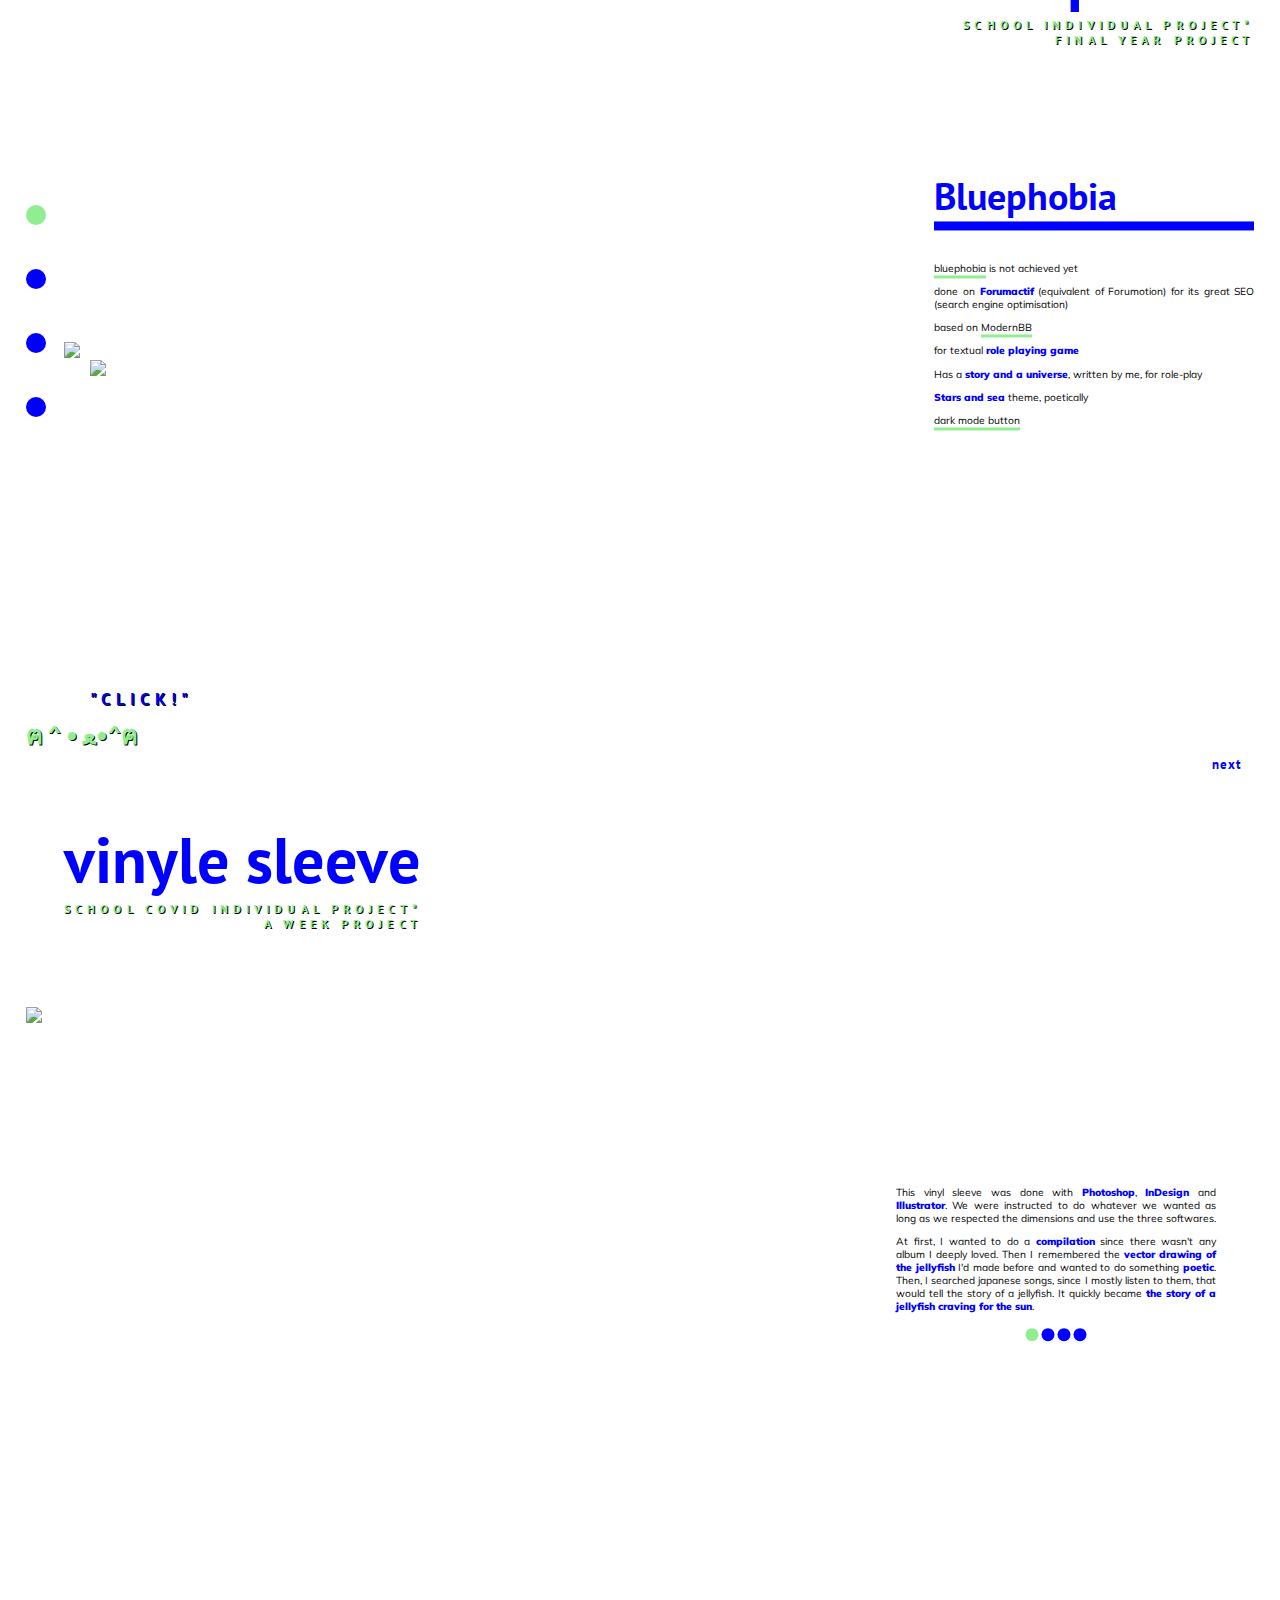
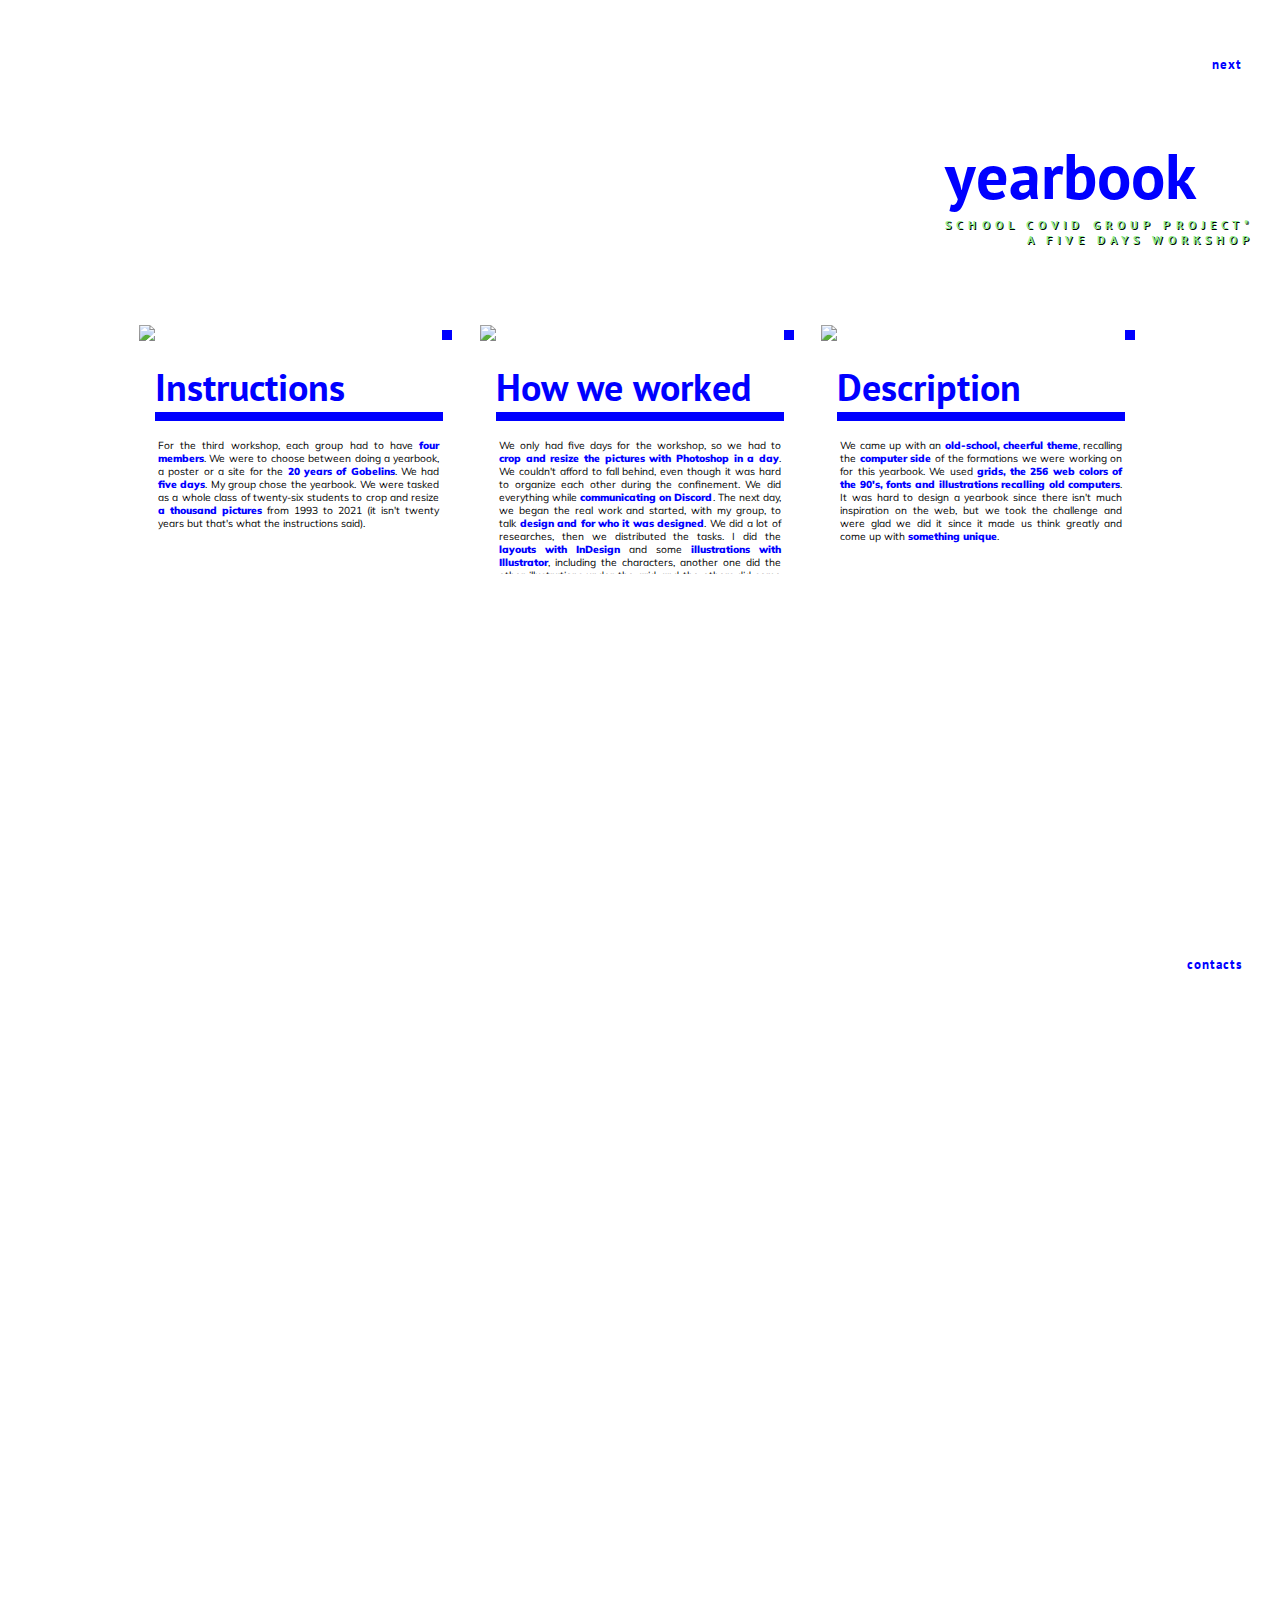
==== commit a99ab246: "Update index.html" ====
--- a/index.html
+++ b/index.html
@@ -280,7 +280,7 @@
 			</div>
 		</div>
 		<video width="65%" height="auto" preload autoplay loop muted controls id="agrd_vid">
-  			<source src="https://r2---sn-p5qlsnsk.googlevideo.com/videoplayback?expire=1592254392&ei=WIvnXsyLGJaJhwb6hpWgBA&ip=173.245.203.10&id=o-ACQLIy8S84Bs2bgwAa5r6qayLe2IwrpIaKflusJKO36t&itag=137&aitags=133%2C134%2C135%2C136%2C137%2C160%2C242%2C243%2C244%2C247%2C248%2C278&source=youtube&requiressl=yes&mh=aM&mm=31%2C29&mn=sn-p5qlsnsk%2Csn-p5qs7n7z&ms=au%2Crdu&mv=m&mvi=1&pl=24&initcwndbps=1488750&vprv=1&mime=video%2Fmp4&gir=yes&clen=11472589&otfp=1&dur=55.000&lmt=1590683034409351&mt=1592232753&fvip=2&keepalive=yes&fexp=23882513&c=WEB&txp=6216222&sparams=expire%2Cei%2Cip%2Cid%2Caitags%2Csource%2Crequiressl%2Cvprv%2Cmime%2Cgir%2Cclen%2Cotfp%2Cdur%2Clmt&sig=AOq0QJ8wRAIgWDGFznVC2pPcAMcWm3MEzYD0ah1BOLX9J55FwKk8tcwCIEe5YRdlKJ4Kn-EW_834bCwfBs1YGz7ttVn61PMjafEn&lsparams=mh%2Cmm%2Cmn%2Cms%2Cmv%2Cmvi%2Cpl%2Cinitcwndbps&lsig=AG3C_xAwRQIhAKmnaKnfOF5qozw8FZwhh1Ew1kRzZlKzEAErMMMpLAkpAiANe2XRcwp2h04NmwZb4AcpSbilX2QWQm6UREcj8HxMiQ%3D%3D&video_id=Xncb0l4M3rU&title=Agrandir.mp4" type="video/mp4">
+  			<source src="https://r2---sn-4gxx-25ge7.googlevideo.com/videoplayback?expire=1592345535&ei=X-_oXtLGDsaOW8vDksgH&ip=169.51.80.228&id=o-AEyisPPvm29GuawYbMCqcOD-iy5mmb0cQmJnhdUXMuJK&itag=137&aitags=133%2C134%2C135%2C136%2C137%2C160%2C242%2C243%2C244%2C247%2C248%2C278&source=youtube&requiressl=yes&vprv=1&mime=video%2Fmp4&gir=yes&clen=11472589&otfp=1&dur=55.000&lmt=1590683034409351&fvip=2&keepalive=yes&c=WEB&txp=6216222&sparams=expire%2Cei%2Cip%2Cid%2Caitags%2Csource%2Crequiressl%2Cvprv%2Cmime%2Cgir%2Cclen%2Cotfp%2Cdur%2Clmt&sig=AOq0QJ8wRAIgHb3-OQ1dMj-tBZXO3pg6d93_d7CBfeBGoEpUJIhiGEUCIBmVRpkYnf5qIy5Mw7sNioarCwaRYWVsv1GguuZUih-8&video_id=Xncb0l4M3rU&title=Agrandir.mp4&redirect_counter=1&rm=sn-q4f6d7l&req_id=671007cde062a3ee&cms_redirect=yes&ipbypass=yes&mh=aM&mip=2a01:e0a:42c:c590:8916:c46c:8202:d169&mm=31&mn=sn-4gxx-25ge7&ms=au&mt=1592323901&mv=m&mvi=1&nh=EAE&pl=46&lsparams=ipbypass,mh,mip,mm,mn,ms,mv,mvi,nh,pl&lsig=AG3C_xAwRAIgU6dLivXkqMGmeHXfqWmEdx1IImfanfpT_uOQ7SRQNtACIG3EyVgVx7nPGdVWalTSWr6FEPVpc1jJWUIhE0Gly9Ux.mp4" type="video/mp4">
   			Your browser does not support the video tag.
 		</video> 
 	</div>
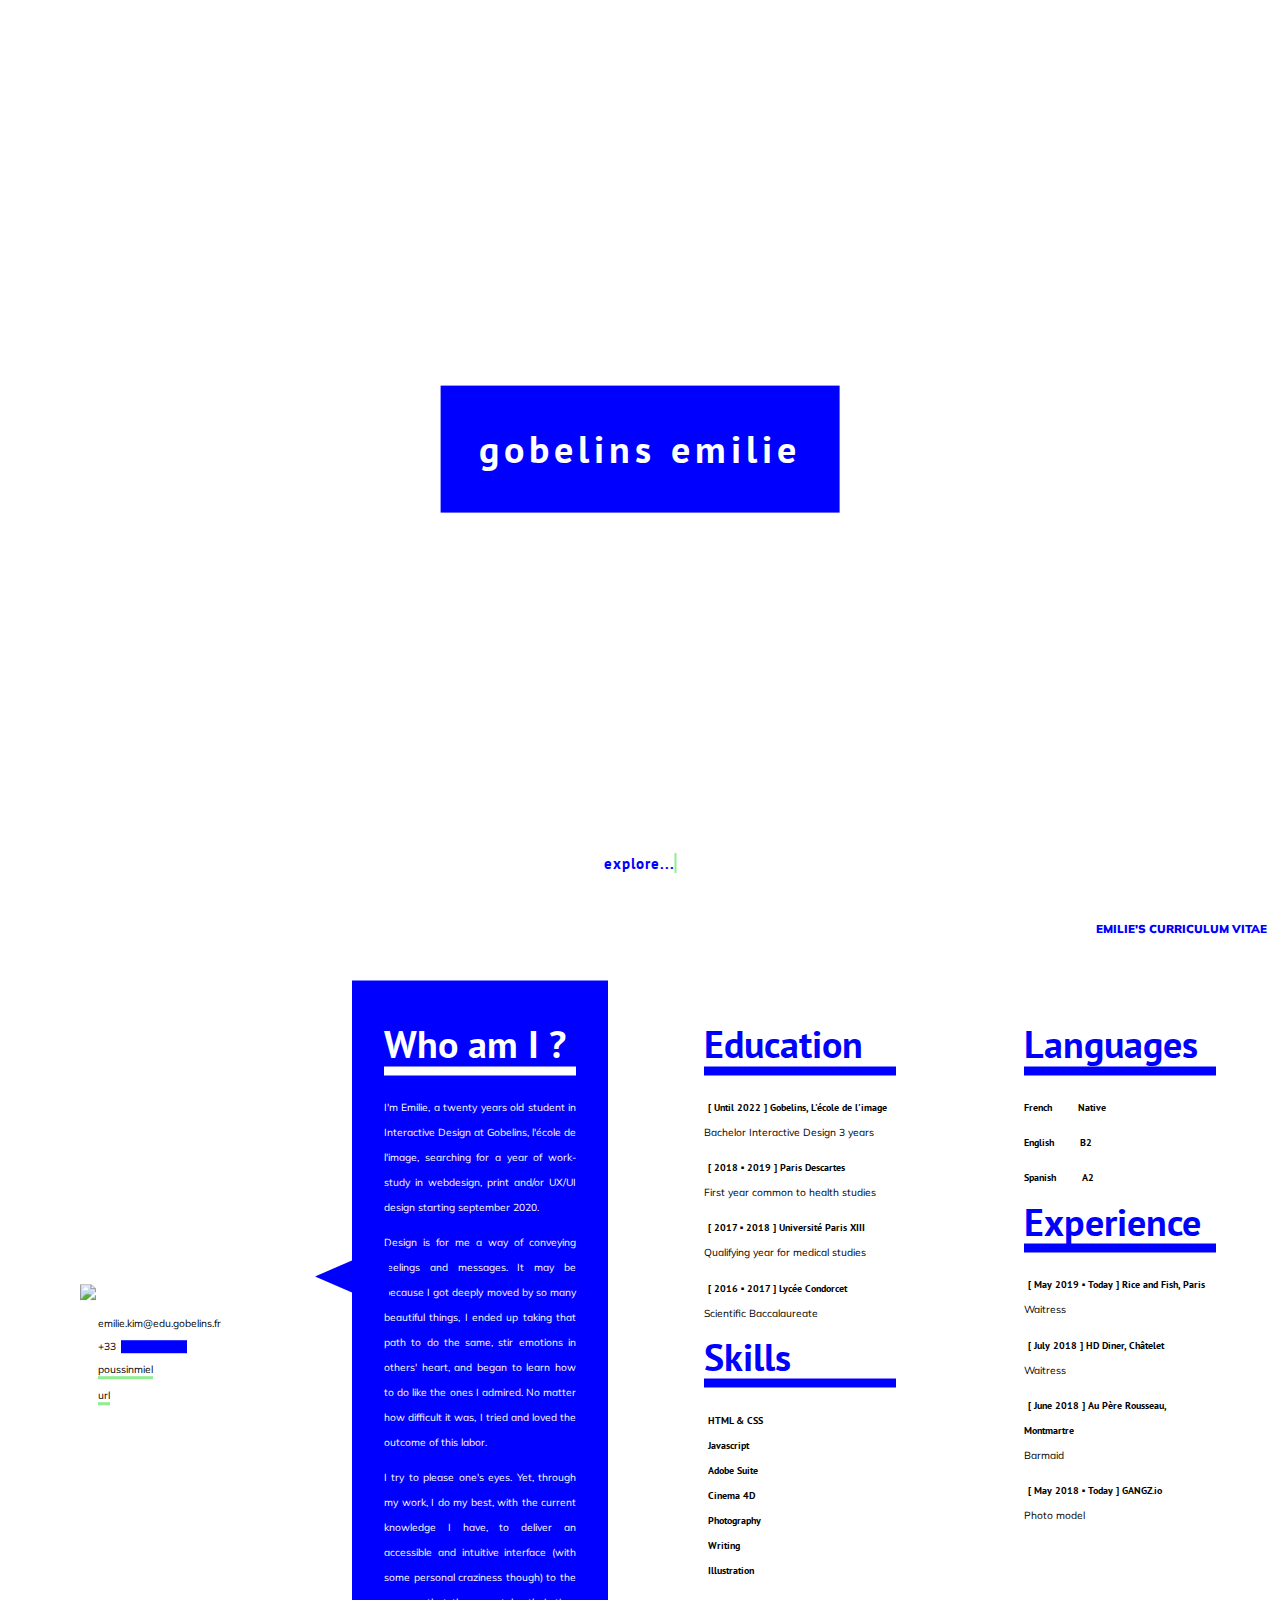
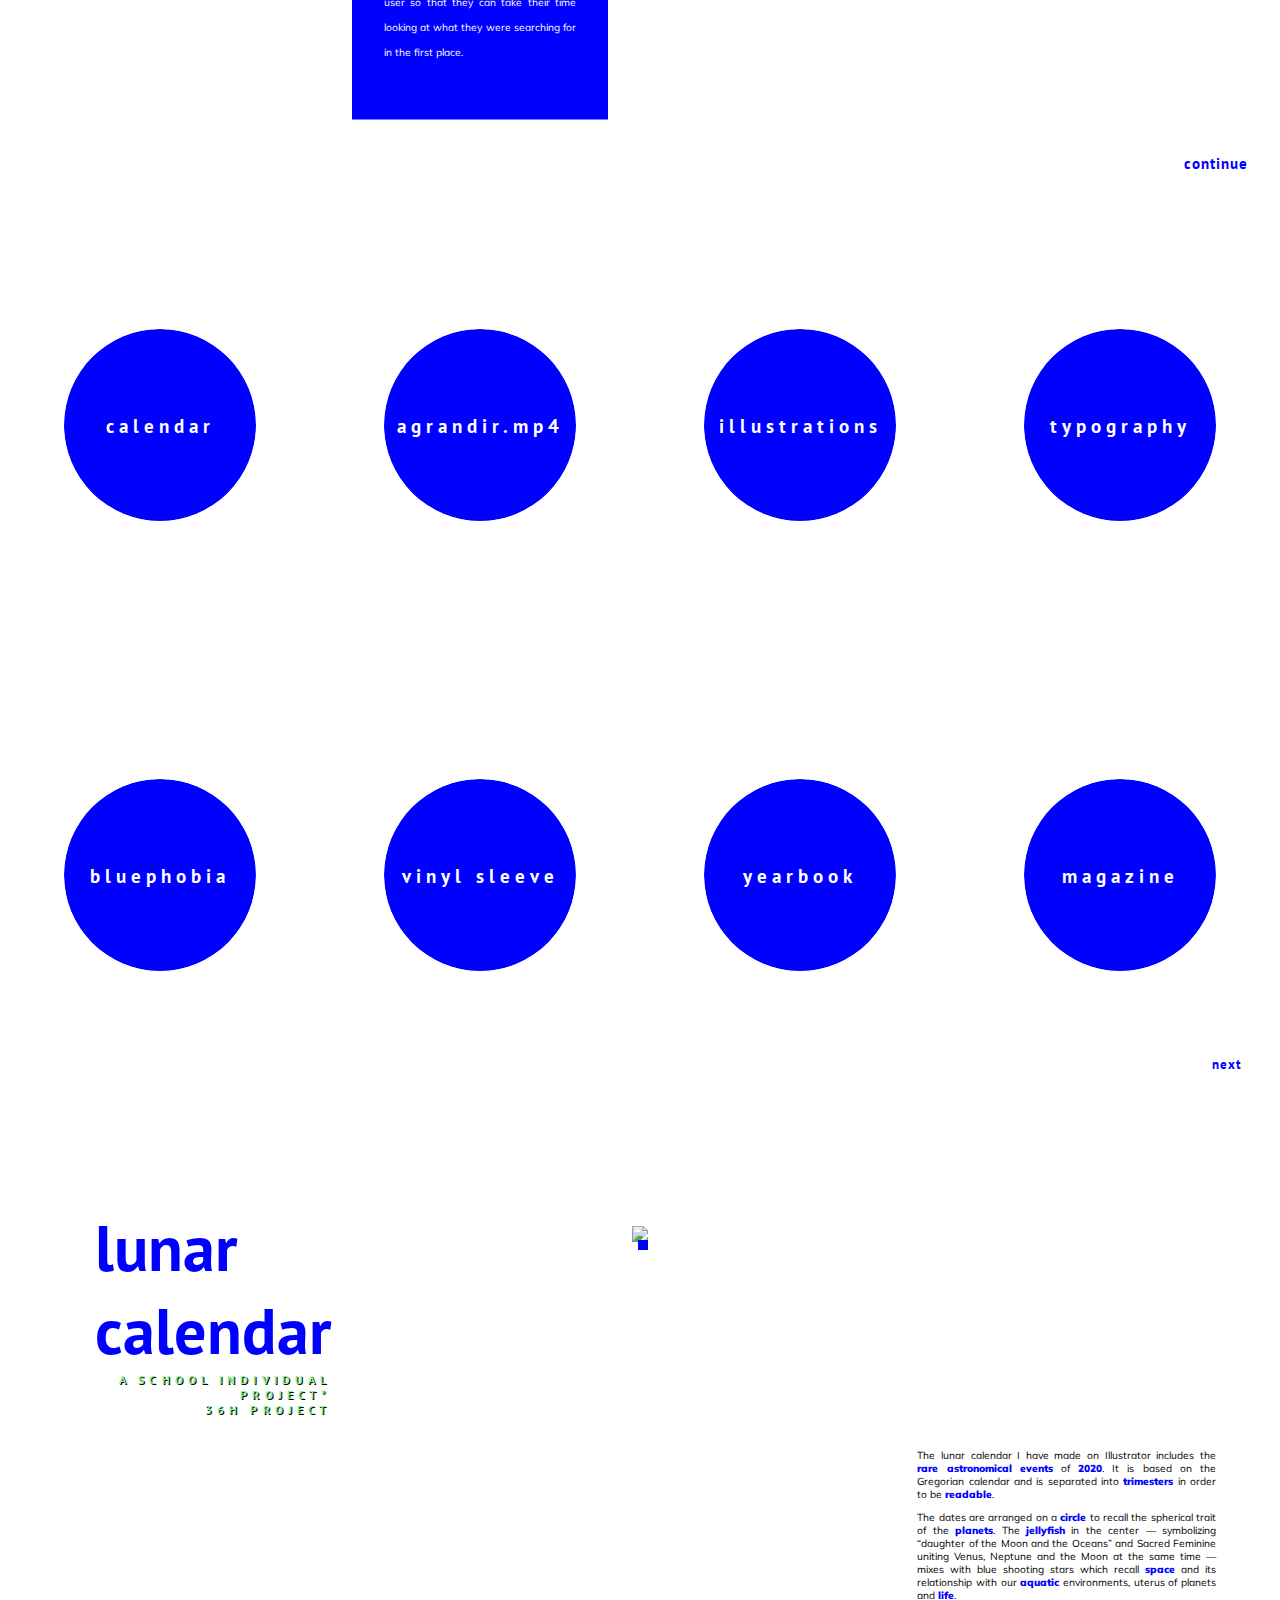
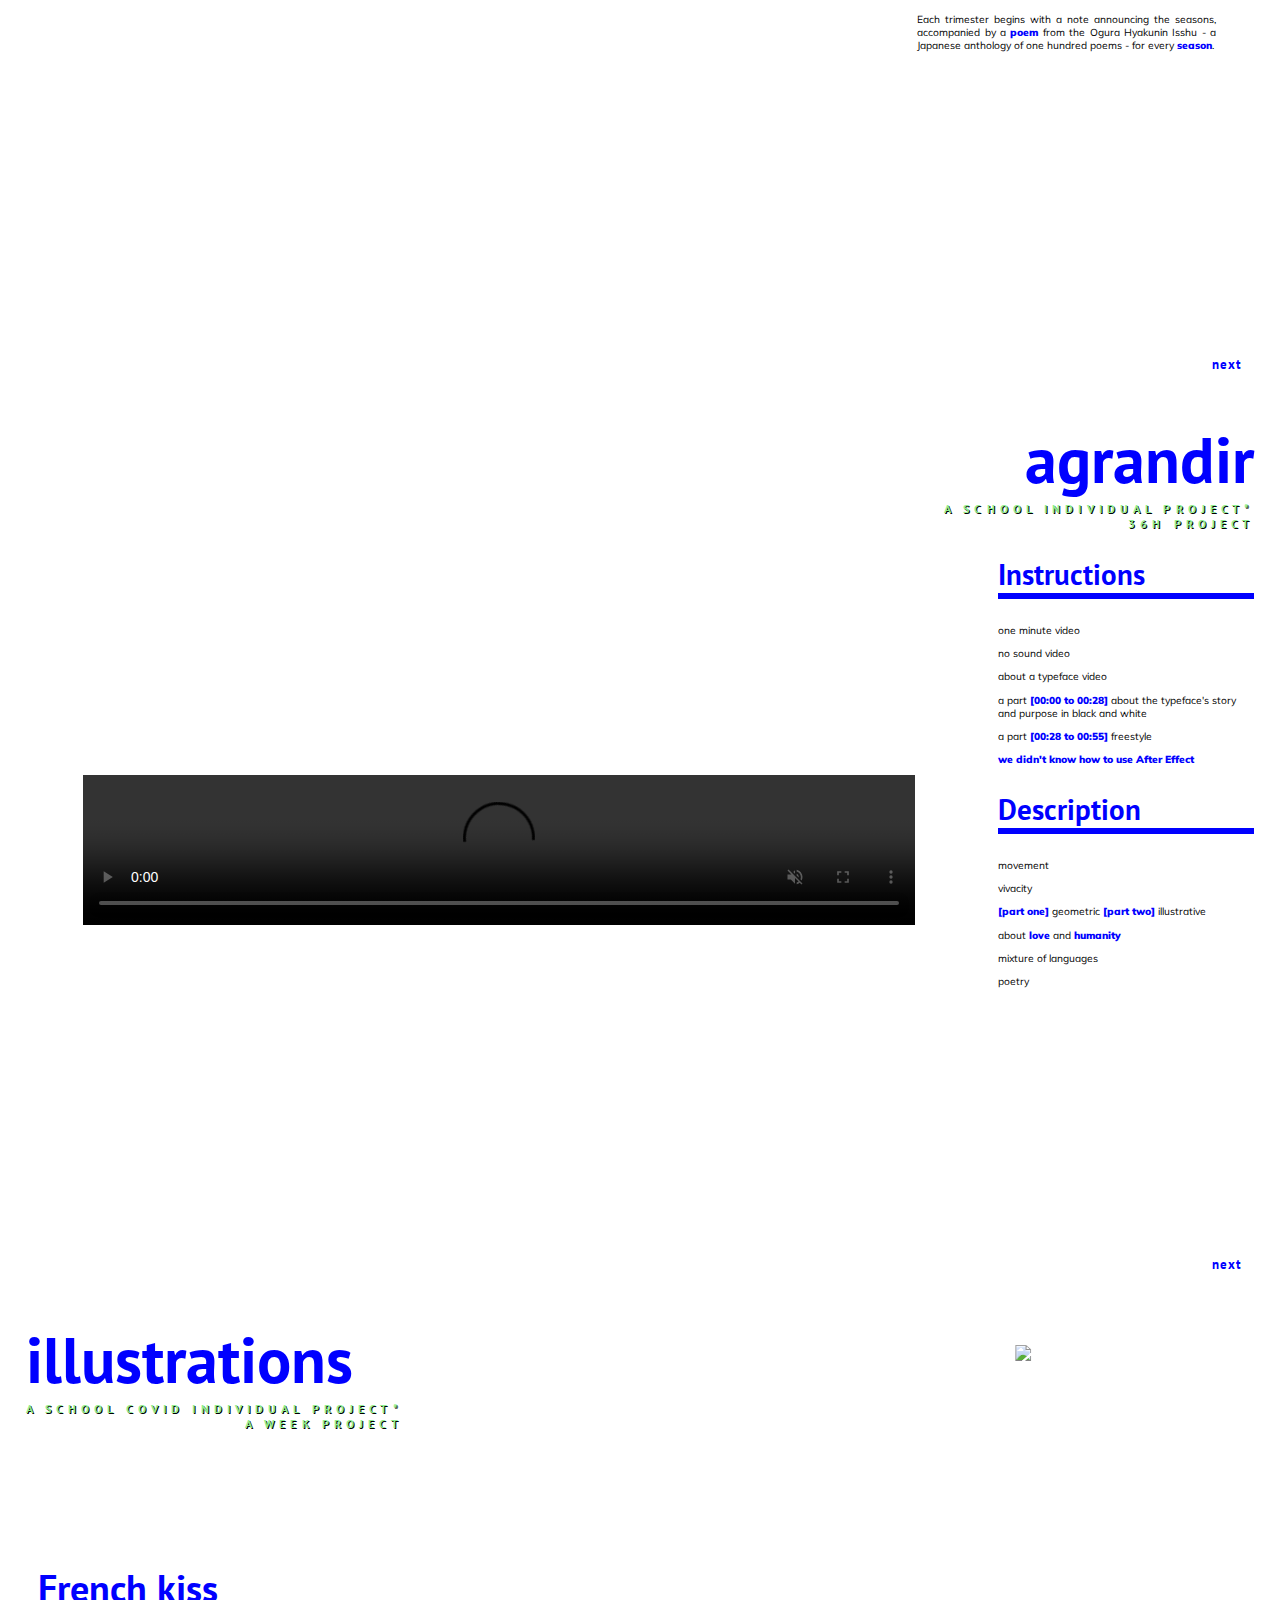
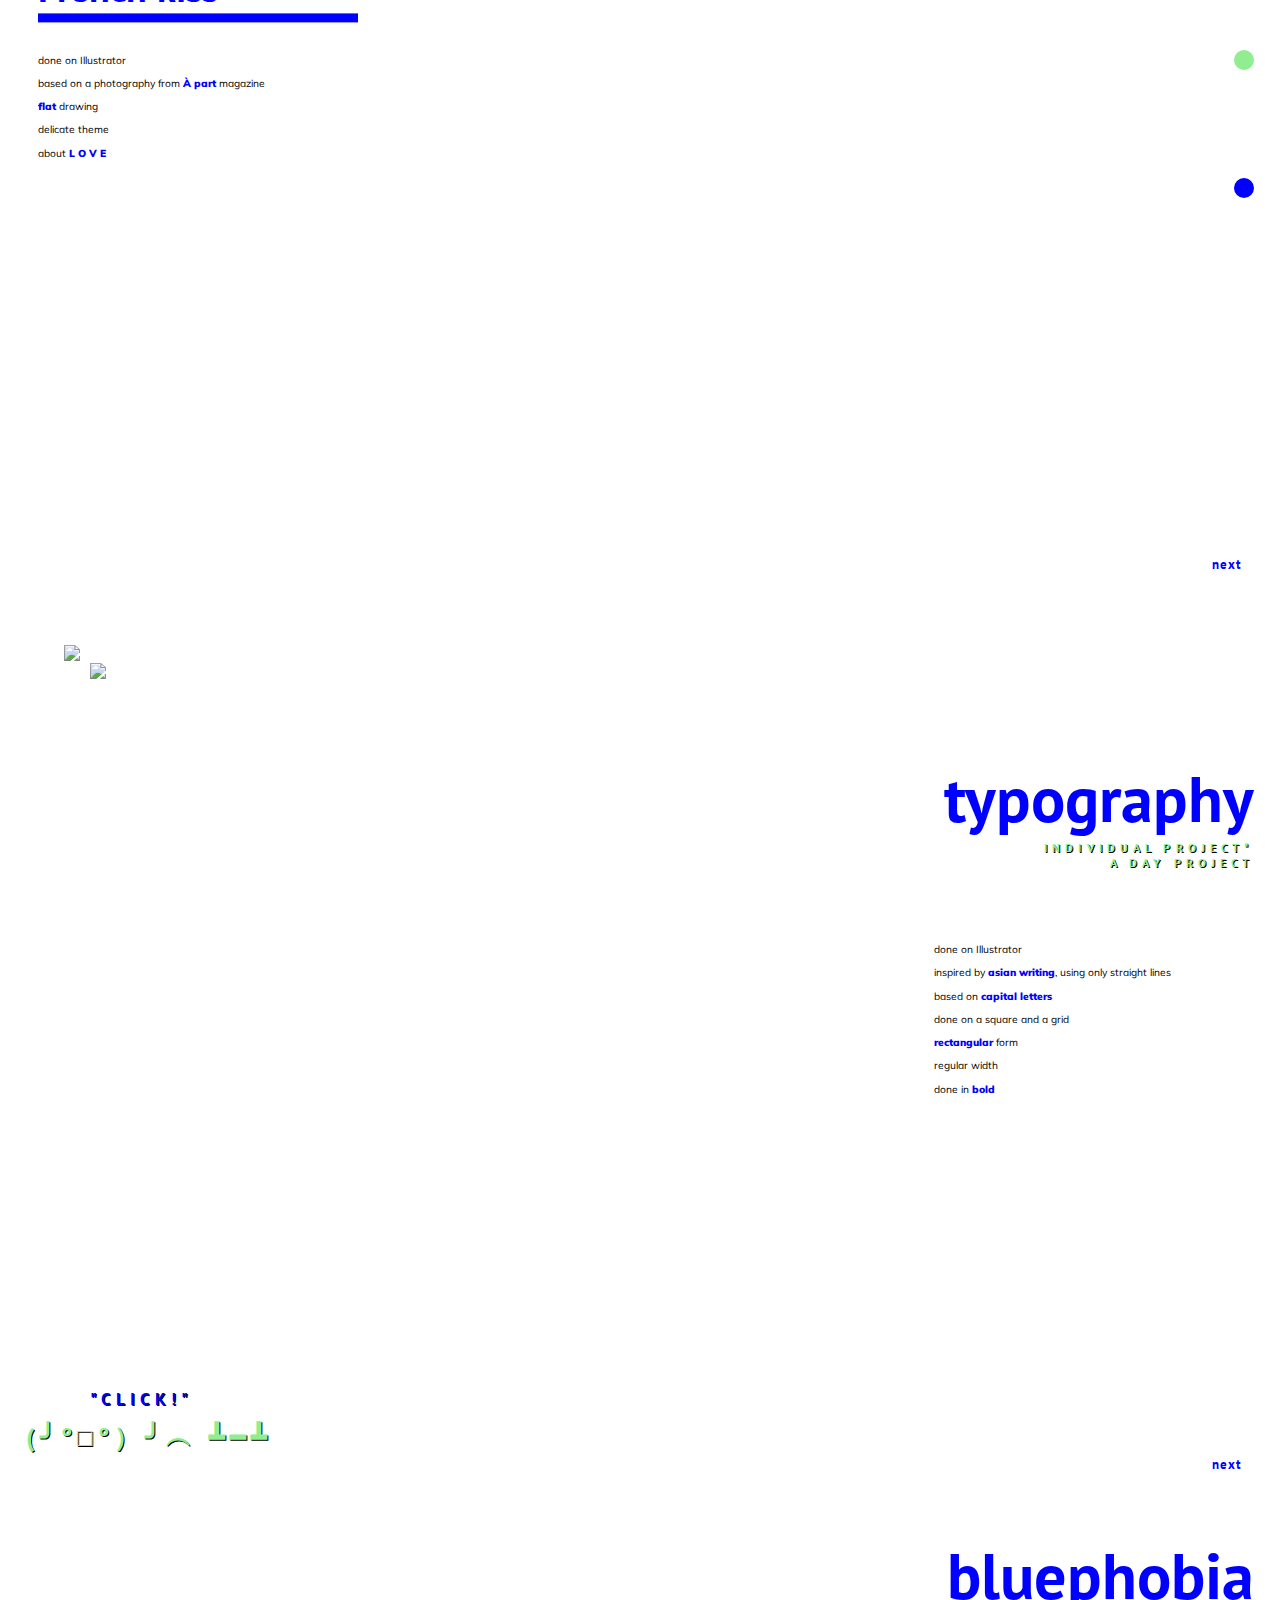
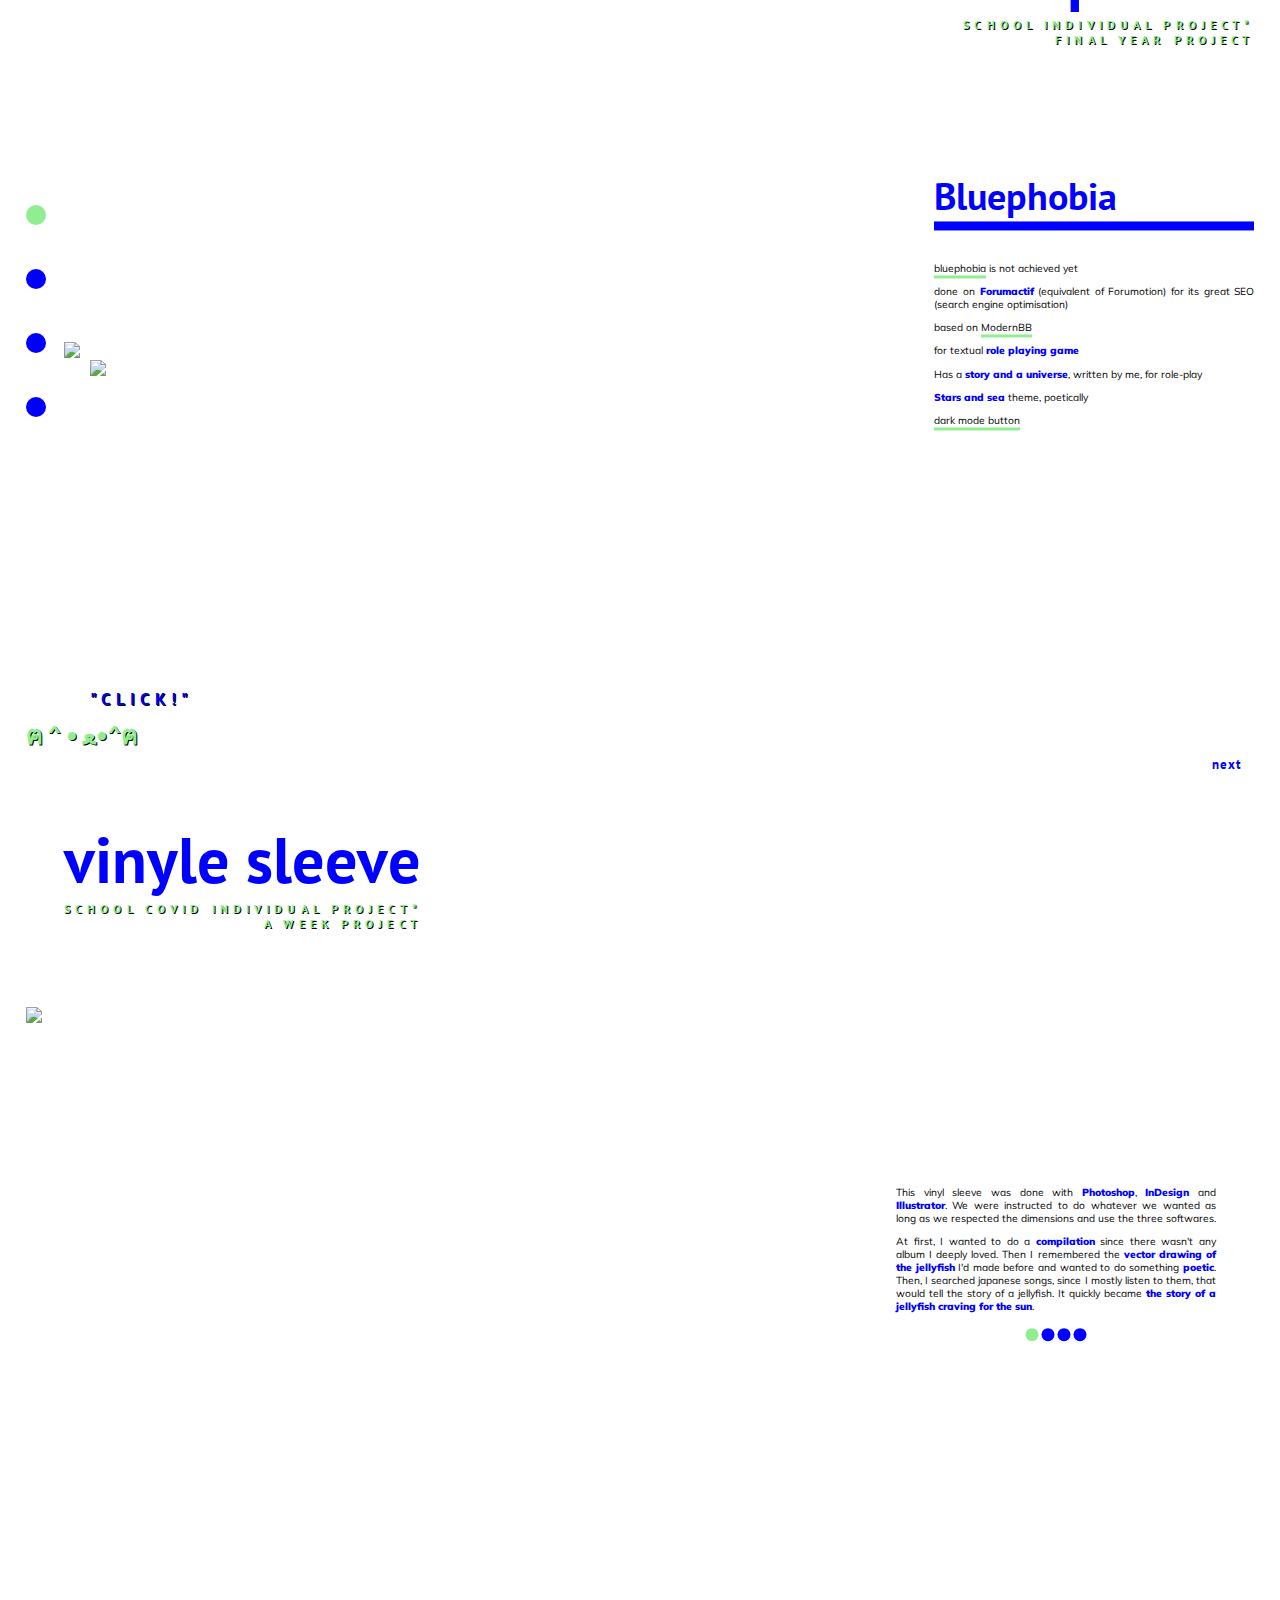
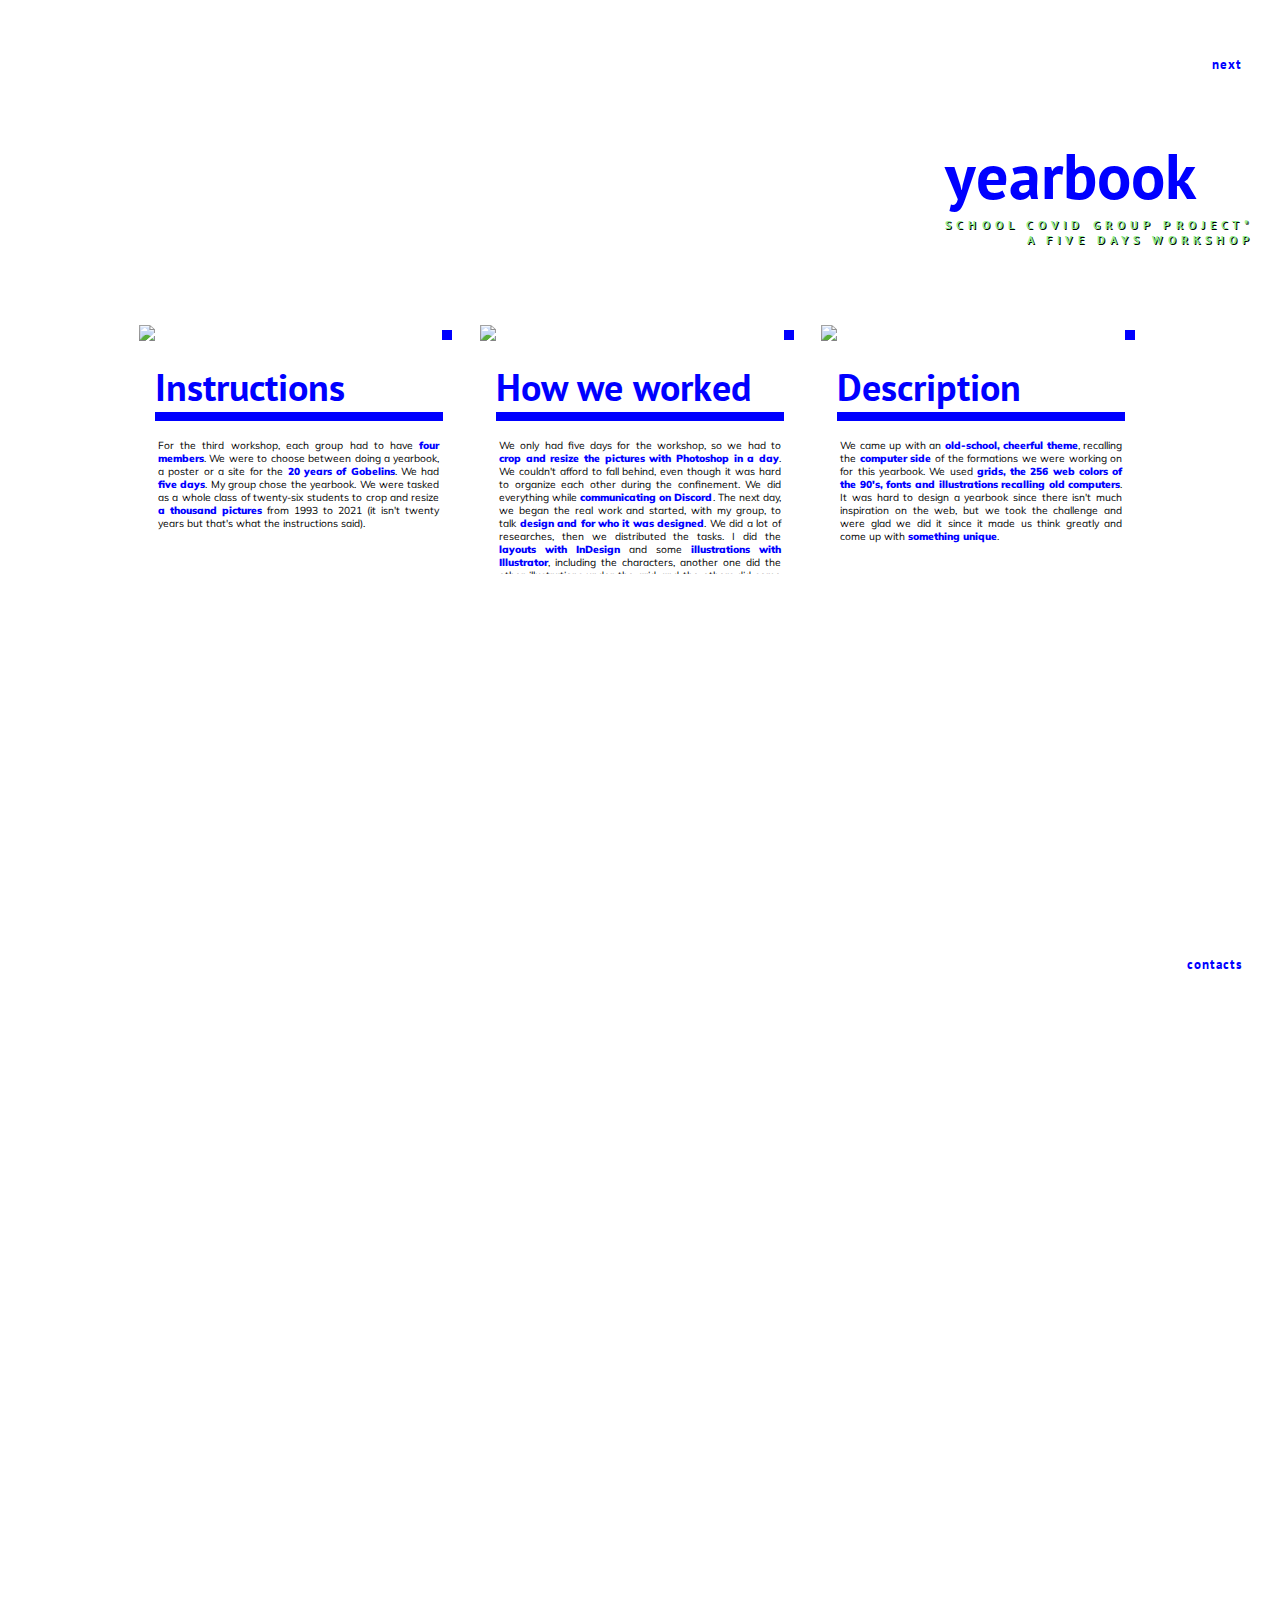
==== commit de35a15f: "Update index.html" ====
--- a/index.html
+++ b/index.html
@@ -280,7 +280,7 @@
 			</div>
 		</div>
 		<video width="65%" height="auto" preload autoplay loop muted controls id="agrd_vid">
-  			<source src="https://r2---sn-4gxx-25ge7.googlevideo.com/videoplayback?expire=1592345535&ei=X-_oXtLGDsaOW8vDksgH&ip=169.51.80.228&id=o-AEyisPPvm29GuawYbMCqcOD-iy5mmb0cQmJnhdUXMuJK&itag=137&aitags=133%2C134%2C135%2C136%2C137%2C160%2C242%2C243%2C244%2C247%2C248%2C278&source=youtube&requiressl=yes&vprv=1&mime=video%2Fmp4&gir=yes&clen=11472589&otfp=1&dur=55.000&lmt=1590683034409351&fvip=2&keepalive=yes&c=WEB&txp=6216222&sparams=expire%2Cei%2Cip%2Cid%2Caitags%2Csource%2Crequiressl%2Cvprv%2Cmime%2Cgir%2Cclen%2Cotfp%2Cdur%2Clmt&sig=AOq0QJ8wRAIgHb3-OQ1dMj-tBZXO3pg6d93_d7CBfeBGoEpUJIhiGEUCIBmVRpkYnf5qIy5Mw7sNioarCwaRYWVsv1GguuZUih-8&video_id=Xncb0l4M3rU&title=Agrandir.mp4&redirect_counter=1&rm=sn-q4f6d7l&req_id=671007cde062a3ee&cms_redirect=yes&ipbypass=yes&mh=aM&mip=2a01:e0a:42c:c590:8916:c46c:8202:d169&mm=31&mn=sn-4gxx-25ge7&ms=au&mt=1592323901&mv=m&mvi=1&nh=EAE&pl=46&lsparams=ipbypass,mh,mip,mm,mn,ms,mv,mvi,nh,pl&lsig=AG3C_xAwRAIgU6dLivXkqMGmeHXfqWmEdx1IImfanfpT_uOQ7SRQNtACIG3EyVgVx7nPGdVWalTSWr6FEPVpc1jJWUIhE0Gly9Ux.mp4" type="video/mp4">
+  			<source src="https://r2---sn-q4f7sn7r.googlevideo.com/videoplayback?expire=1592345535&ei=X-_oXtLGDsaOW8vDksgH&ip=169.51.80.228&id=o-AEyisPPvm29GuawYbMCqcOD-iy5mmb0cQmJnhdUXMuJK&itag=137&aitags=133%2C134%2C135%2C136%2C137%2C160%2C242%2C243%2C244%2C247%2C248%2C278&source=youtube&requiressl=yes&mh=aM&mm=31%2C29&mn=sn-q4f7sn7r%2Csn-p5qlsnsk&ms=au%2Crdu&mv=m&mvi=1&pl=19&initcwndbps=1266250&vprv=1&mime=video%2Fmp4&gir=yes&clen=11472589&otfp=1&dur=55.000&lmt=1590683034409351&mt=1592323841&fvip=2&keepalive=yes&c=WEB&txp=6216222&sparams=expire%2Cei%2Cip%2Cid%2Caitags%2Csource%2Crequiressl%2Cvprv%2Cmime%2Cgir%2Cclen%2Cotfp%2Cdur%2Clmt&sig=AOq0QJ8wRAIgHb3-OQ1dMj-tBZXO3pg6d93_d7CBfeBGoEpUJIhiGEUCIBmVRpkYnf5qIy5Mw7sNioarCwaRYWVsv1GguuZUih-8&lsparams=mh%2Cmm%2Cmn%2Cms%2Cmv%2Cmvi%2Cpl%2Cinitcwndbps&lsig=AG3C_xAwRAIgLYP1kMXcMPK35hXk98bTB439N8MbuuBIpPNss1qfAT0CIDUsob_gi-McMes3UMj3qkCpEatrj2cCHI3E9nkb7hP1&video_id=Xncb0l4M3rU&title=Agrandir.mp4" type="video/mp4">
   			Your browser does not support the video tag.
 		</video> 
 	</div>
